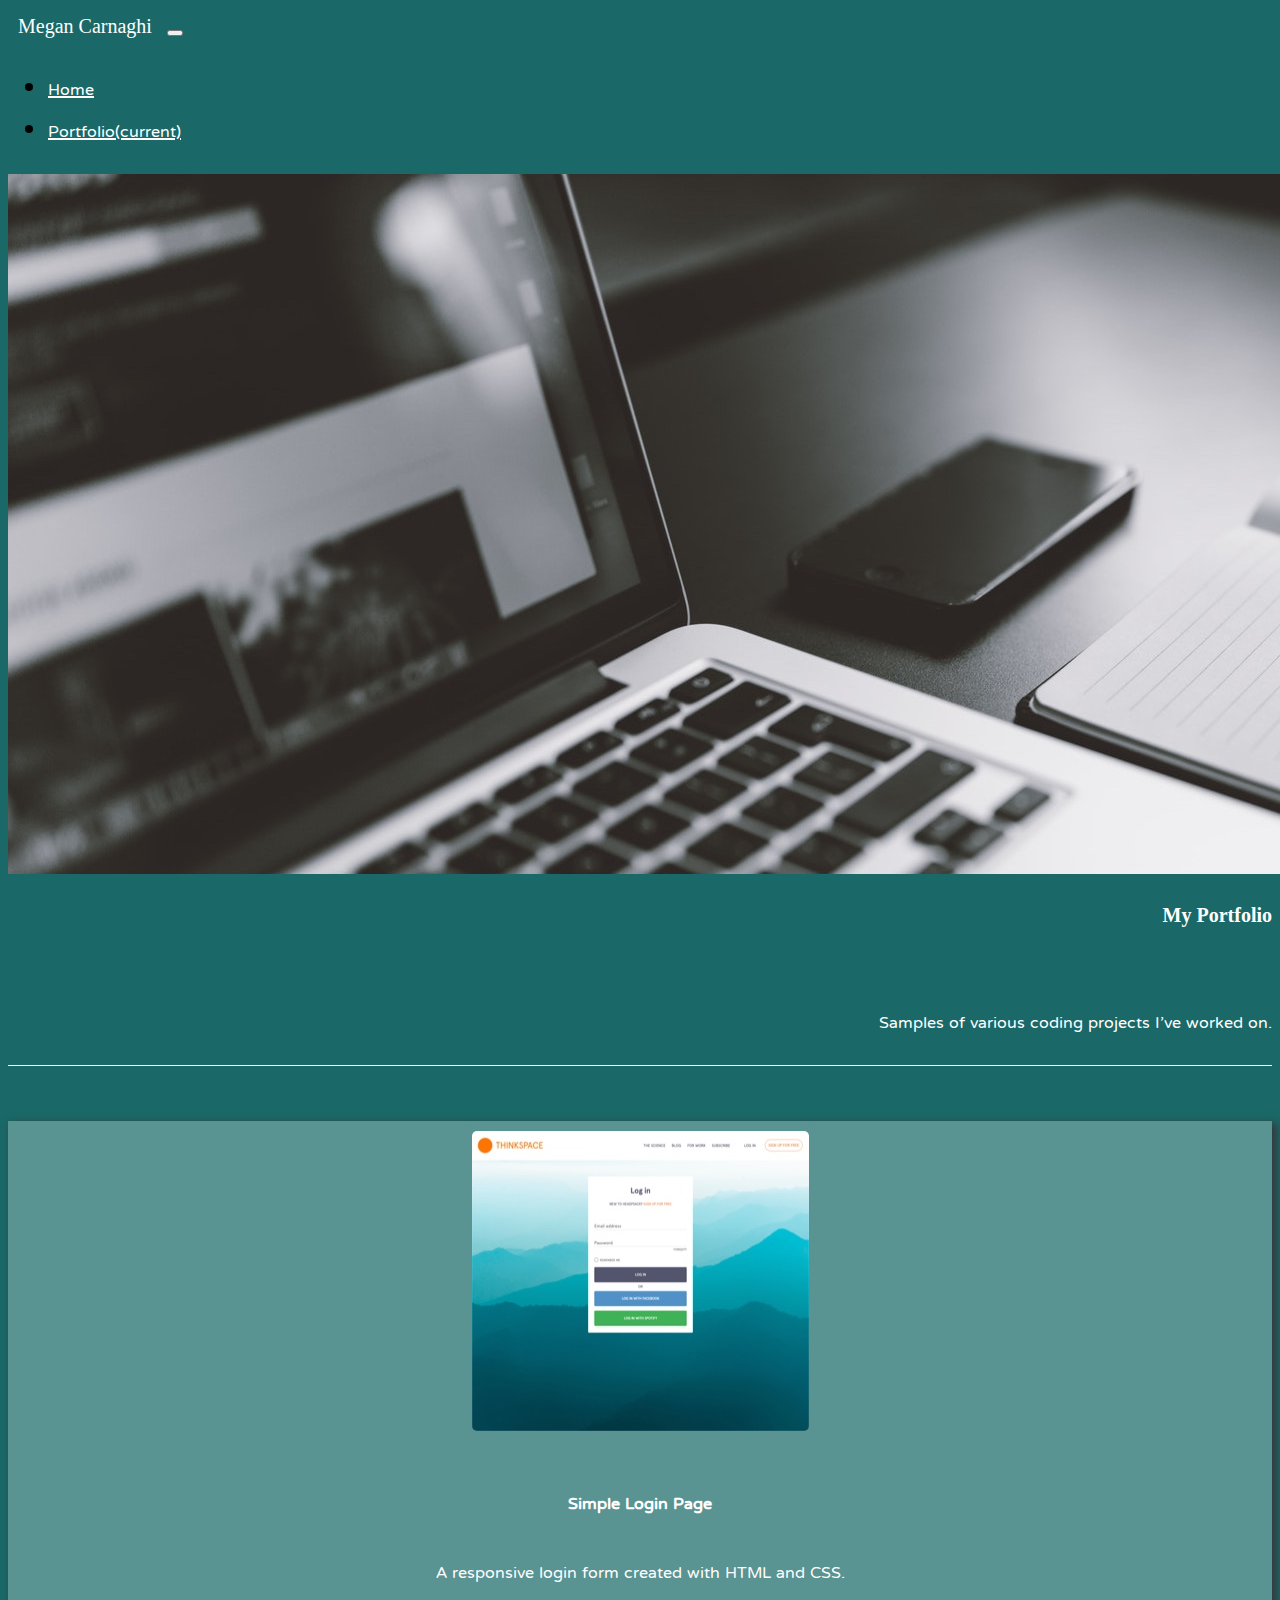
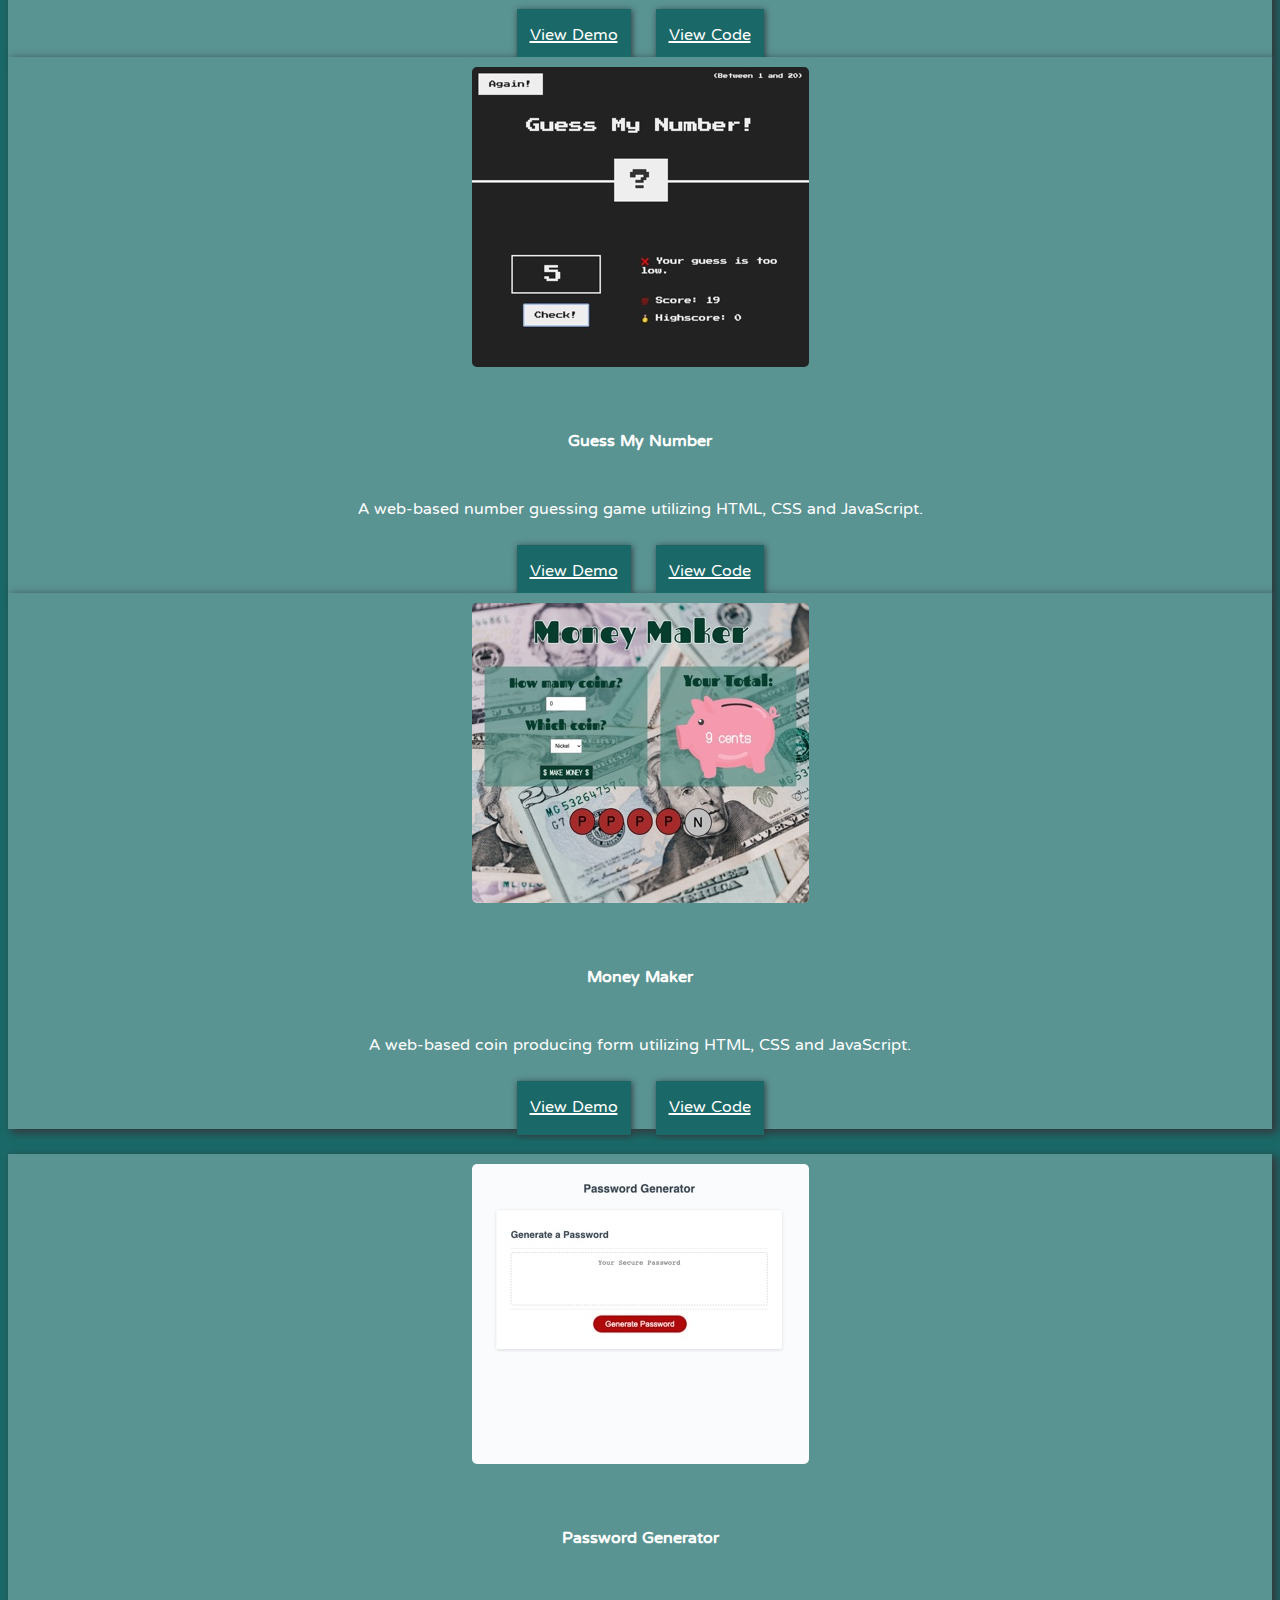
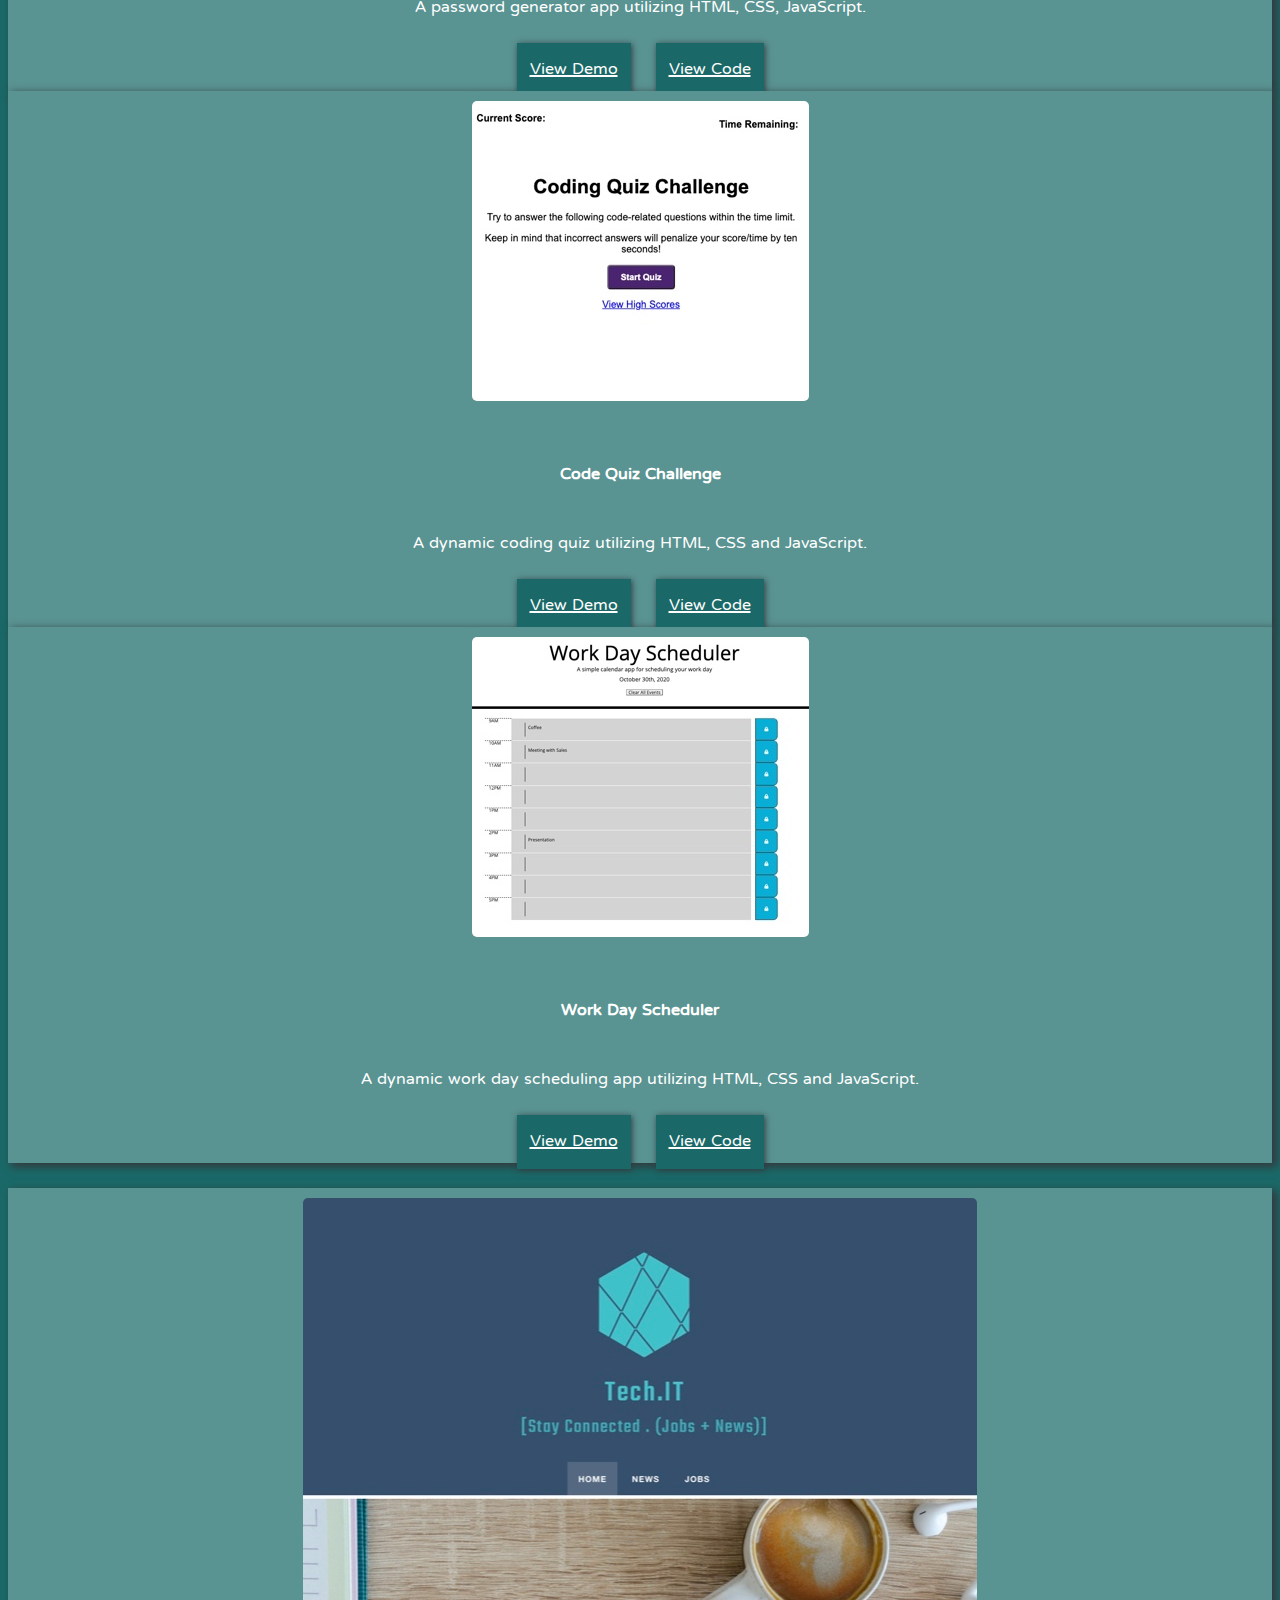
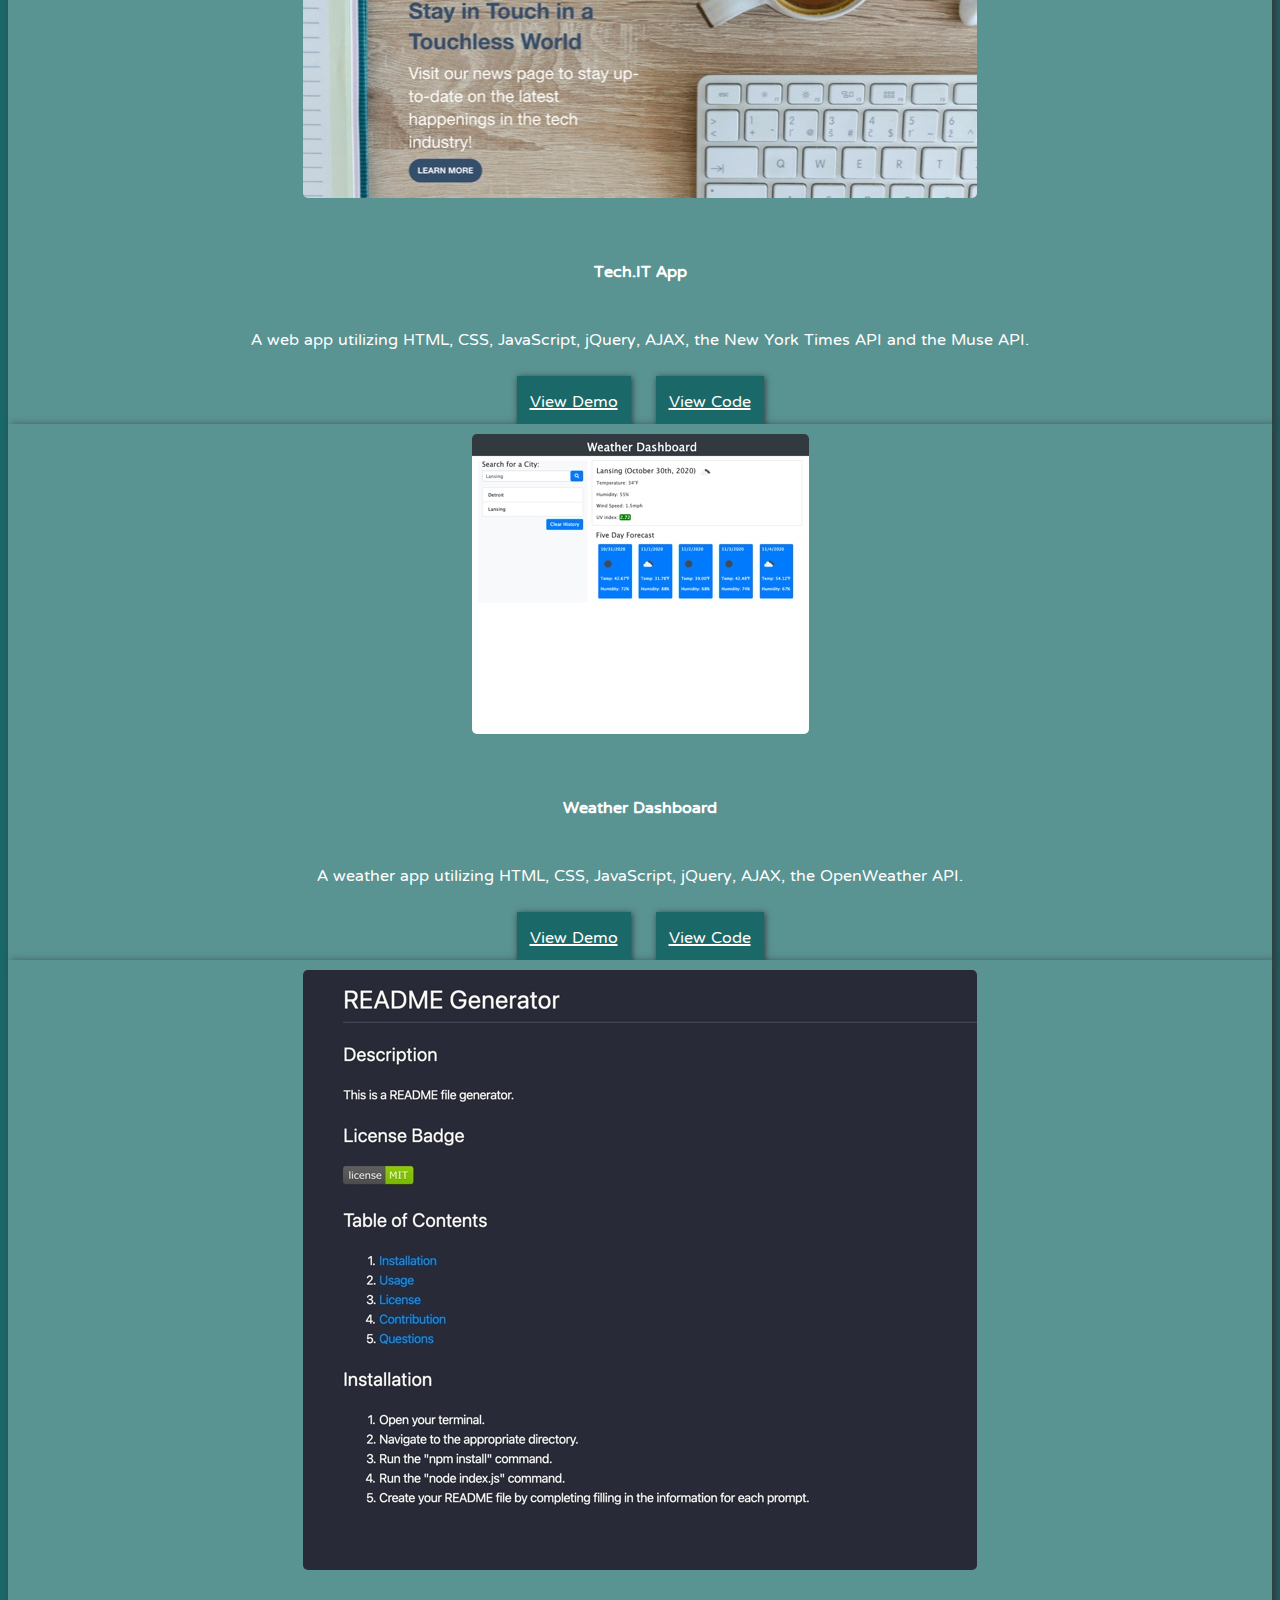
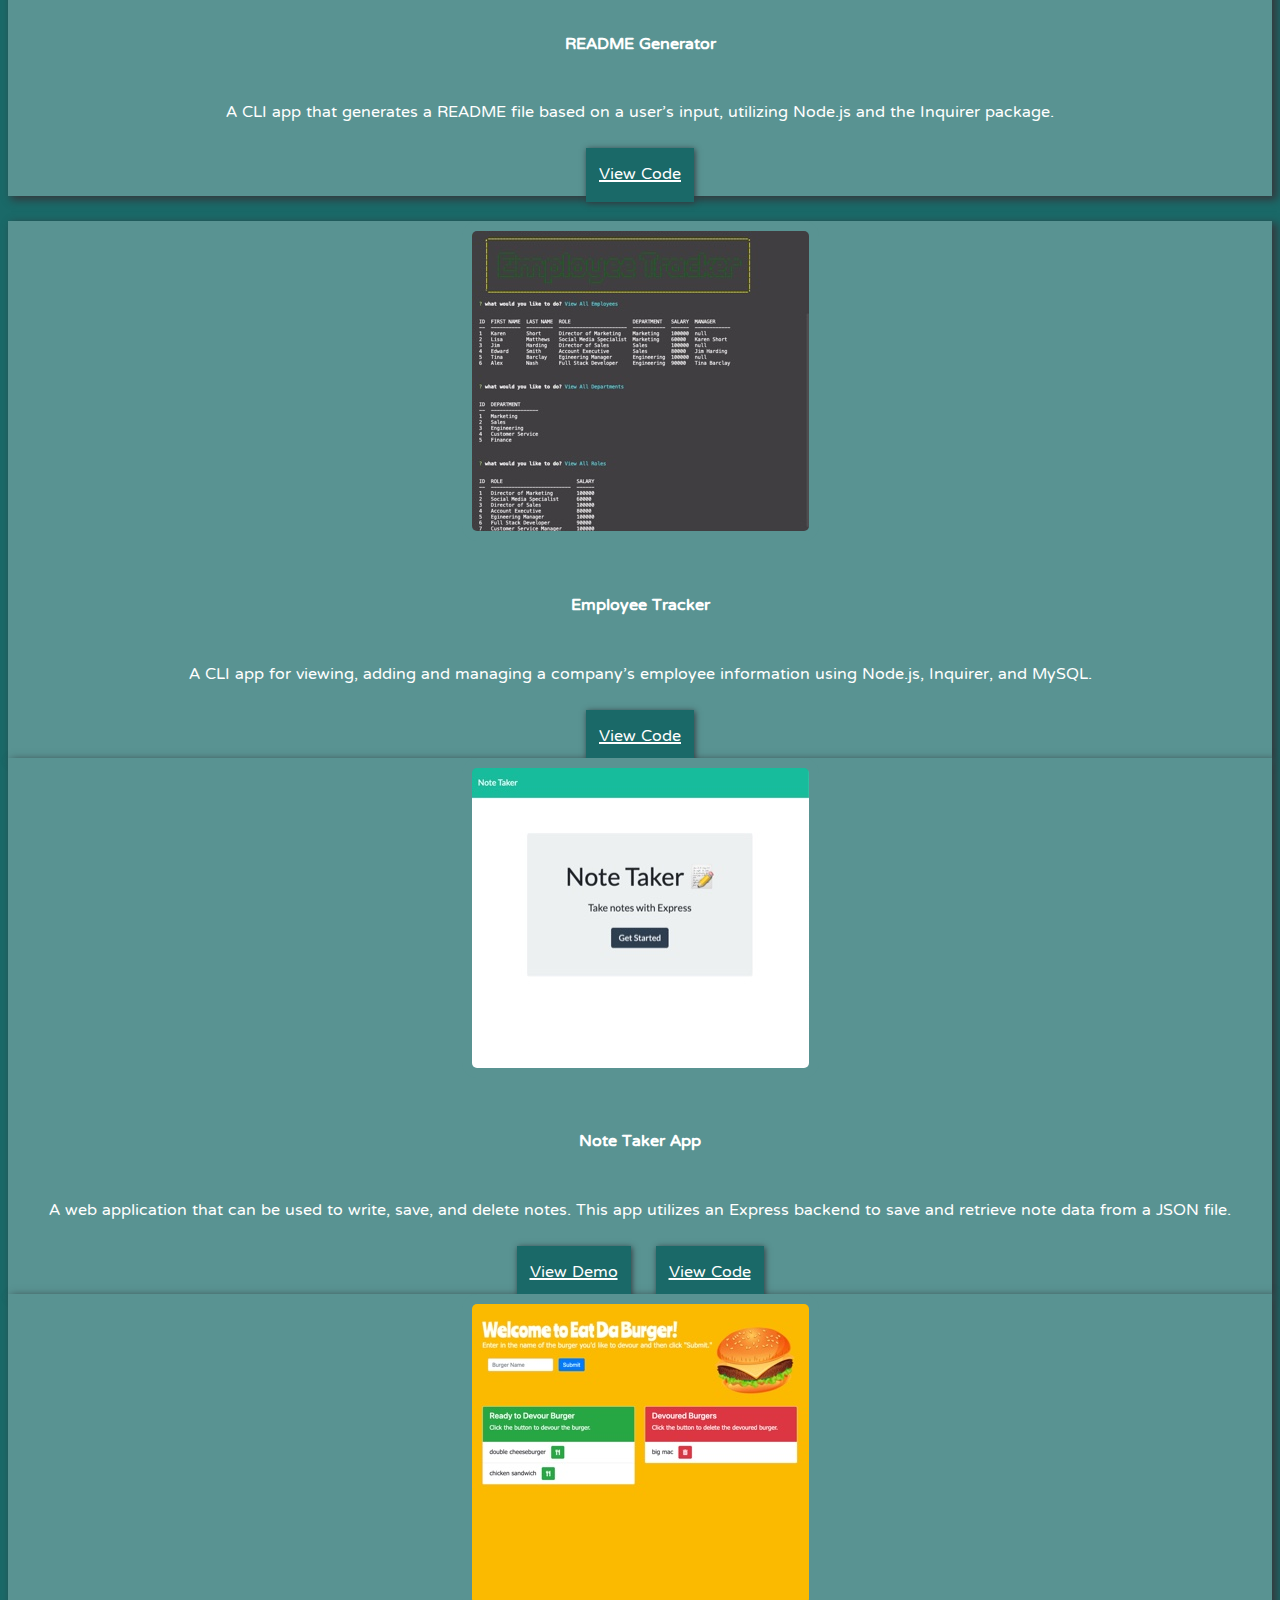
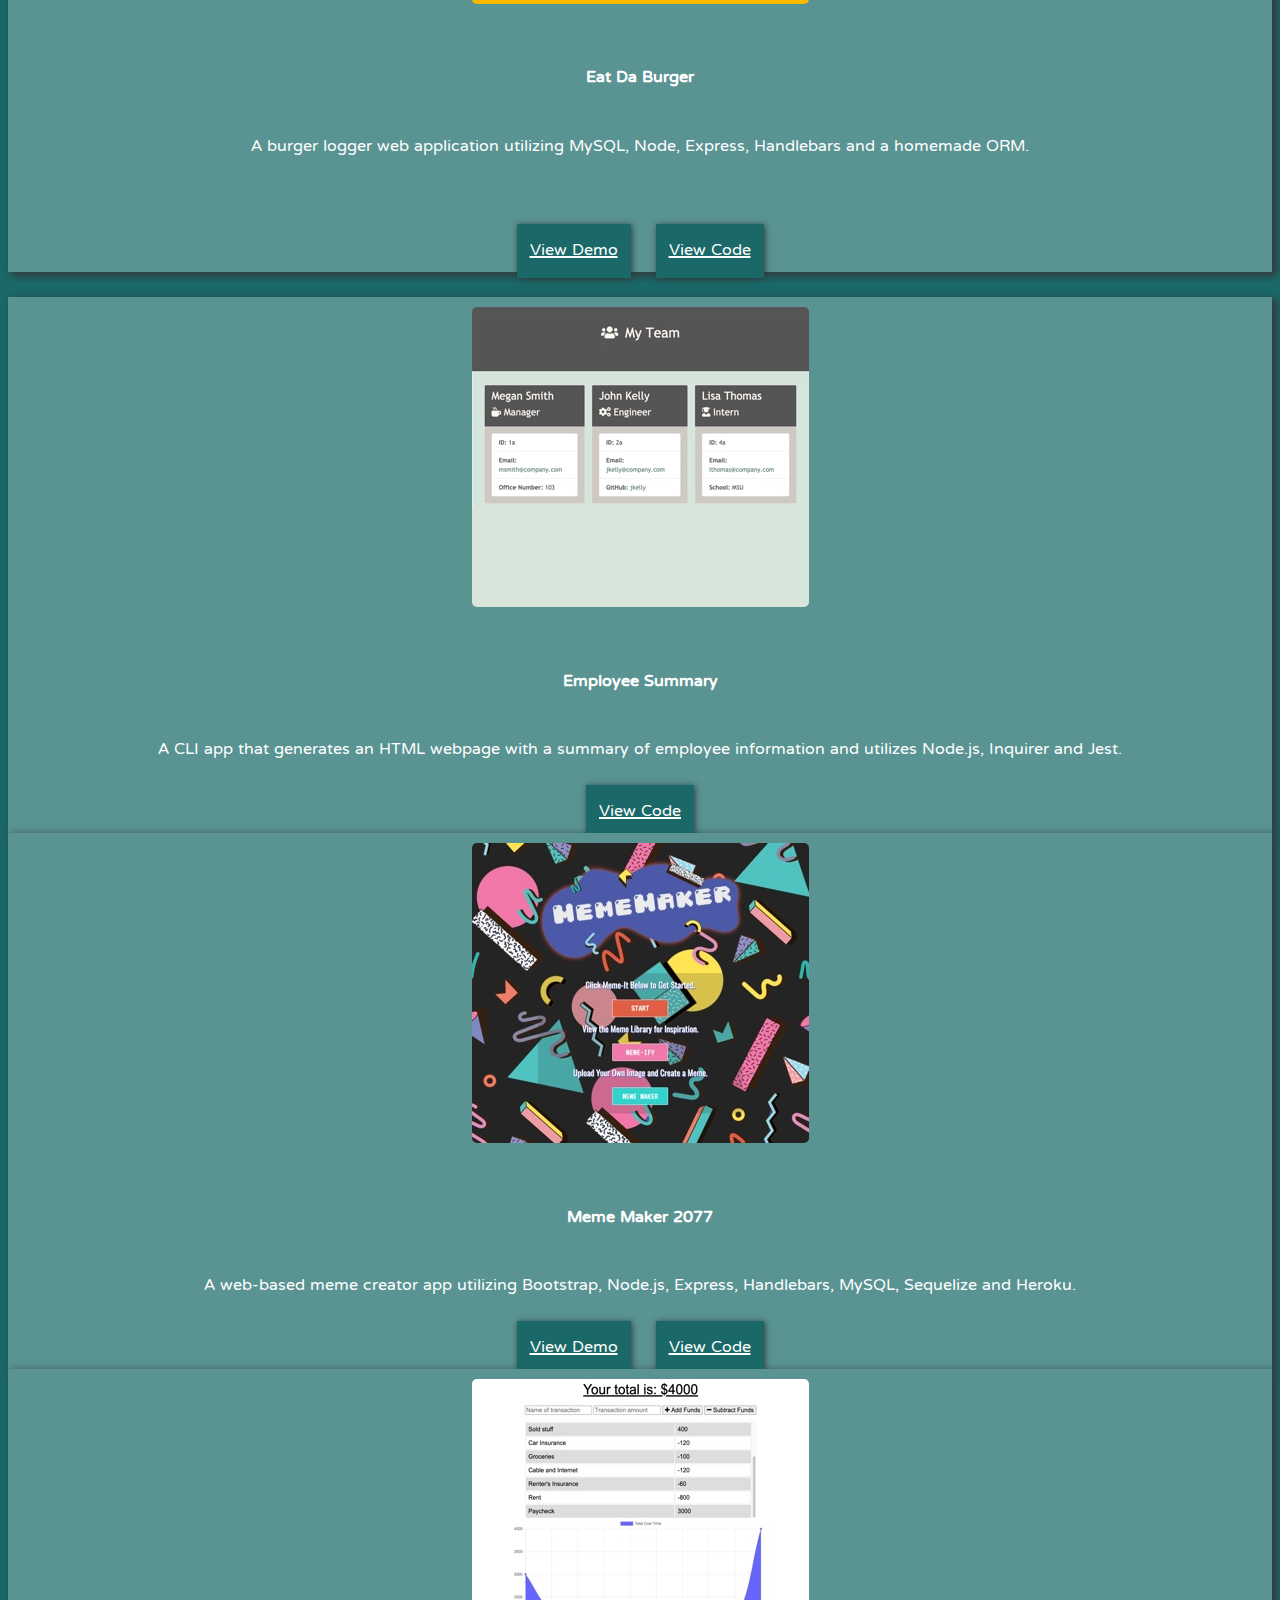
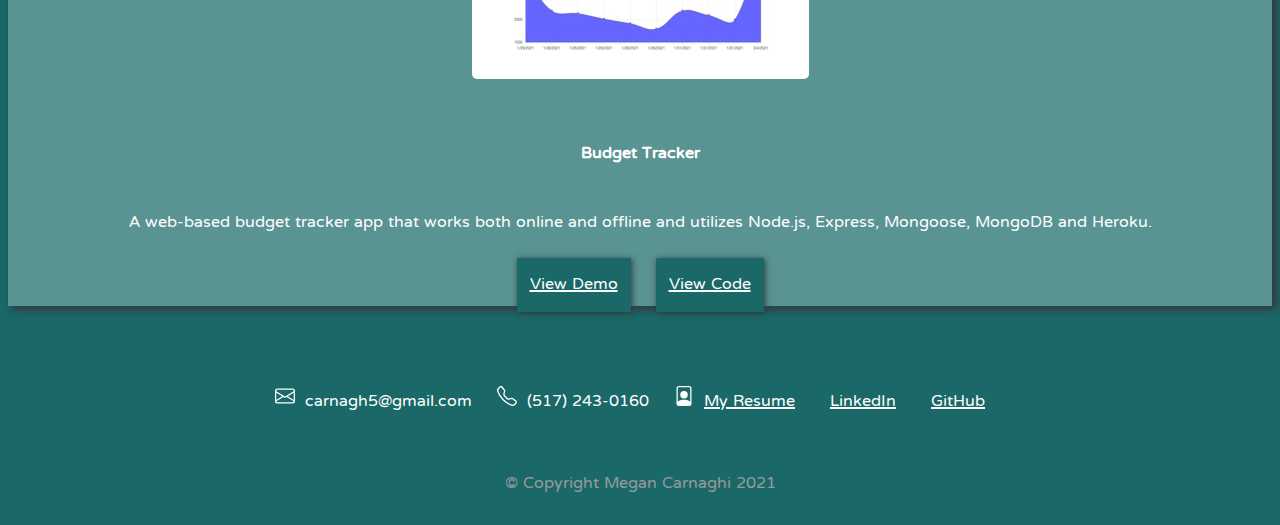
==== portfolio.html @ 771976eb "updated portfolio samples" ====
<!DOCTYPE html>
<html>
  <head>
    <meta charset="utf-8" />
    <meta name="viewport" content="width=device-width, initial-scale=1" />
    <title>Megan's Portfolio</title>
    <!-- BootStrap Stylesheet -->
    <link
      rel="stylesheet"
      href="https://cdn.jsdelivr.net/npm/bootstrap@4.5.3/dist/css/bootstrap.min.css"
      integrity="sha384-TX8t27EcRE3e/ihU7zmQxVncDAy5uIKz4rEkgIXeMed4M0jlfIDPvg6uqKI2xXr2"
      crossorigin="anonymous"
    />
    <!-- My Stylesheet -->
    <link rel="stylesheet" href="assets/css/portfolio.css" type="text/css" />
    <!-- Font Awesome Stylesheet-->
    <link
      rel="stylesheet"
      href="https://use.fontawesome.com/releases/v5.8.1/css/all.css"
      integrity="sha384-50oBUHEmvpQ+1lW4y57PTFmhCaXp0ML5d60M1M7uH2+nqUivzIebhndOJK28anvf"
      crossorigin="anonymous"
    />
    <!-- Google Fonts Stylesheet -->
    <link
      href="https://fonts.googleapis.com/css2?family=Homemade+Apple&family=NTR&display=swap"
      rel="stylesheet"
    />
  </head>
  <body>
    <!-- Nav Bar -->
    <nav
      class="navbar navbar-expand-lg navbar-dark bg-dark sticky-top border-bottom border-light"
    >
      <a class="navbar-brand" id="megan">Megan Carnaghi</a>
      <button
        class="navbar-toggler"
        type="button"
        data-toggle="collapse"
        data-target="#navbarNav"
        aria-controls="navbarNav"
        aria-expanded="false"
        aria-label="Toggle navigation"
      >
        <span class="navbar-toggler-icon"></span>
      </button>
      <div class="collapse navbar-collapse justify-content-end" id="navbarNav">
        <ul class="navbar-nav">
          <li class="nav-item">
            <a class="nav-link" href="index.html">Home</a>
          </li>
          <li class="nav-item active">
            <a class="nav-link" href="portfolio.html"
              >Portfolio<span class="sr-only">(current)</span></a
            >
          </li>
        </ul>
      </div>
    </nav>

    <!-- Hero -->
    <div id="hero" class="card bg-dark text-white hero">
      <img
        src="assets/images/revised2-pexels-negative-space-34088 (1).jpg"
        class="card-img"
        alt="..."
      />
      <div class="card-img-overlay">
        <h1 class="card-title">My Portfolio</h1>
        <br />
        <p class="card-text">
          Samples of various coding projects I've worked on.
        </p>
      </div>
    </div>

    <!-- My Portfolio -->
    <div class="container my-portfolio">
      <!-- Row 1 -->
            <div class="row">
        <div class="col-sm-4">
          <div class="card project">
            <img
              src="assets/images/website-recreate.jpg"
              class="img-fluid"
              alt="Thinkspace Homepage"
            />
            <div class="card-body">
              <h4 class="card-title">Simple Login Page</h4>
              <p class="card-text">
                A responsive login form created with HTML and CSS.
              </p>
              <a
                href="https://megancarnaghi.github.io/Password-Generator/"
                target="_blank"
                class="btn"
                >View Demo</a
              >
              <a
                href="https://github.com/MeganCarnaghi/Password-Generator"
                target="_blank"
                class="btn"
                >View Code</a
              >
            </div>
          </div>
        </div>
        <div class="col-sm-4">
          <div class="card project">
            <img
              src="assets/images/guess-my-number.jpg"
              class="img-fluid"
              alt="Guess My Number Game"
            />
            <div class="card-body">
              <h4 class="card-title">Guess My Number</h4>
              <p class="card-text">
                A web-based number guessing game utilizing HTML, CSS and JavaScript.
              </p>
              <a
                href="https://megancarnaghi.github.io/Guess-My-Number/"
                target="_blank"
                class="btn"
                >View Demo</a
              >
              <a
                href="https://github.com/MeganCarnaghi/Guess-My-Number"
                target="_blank"
                class="btn"
                >View Code</a
              >
            </div>
          </div>
        </div>
        <div class="col-sm-4">
          <div class="card project">
            <img
              src="assets/images/money-maker.jpg"
              class="img-fluid"
              alt="Money Maker App"
            />
            <div class="card-body">
              <h4 class="card-title">Money Maker</h4>
              <p class="card-text">
                A web-based coin producing form utilizing HTML, CSS and JavaScript.
              </p>
              <a
                href="https://megancarnaghi.github.io/Money-Maker/"
                target="_blank"
                class="btn"
                >View Demo</a
              >
              <a
                href="https://github.com/MeganCarnaghi/Money-Maker"
                target="_blank"
                class="btn"
                >View Code</a
              >
            </div>
          </div>
        </div>
      </div>
      <!-- Row2 -->
      <div class="row">
        <div class="col-sm-4">
          <div class="card project">
            <img
              src="assets/images/password-generator.jpg"
              class="img-fluid"
              alt="Password Generator App"
            />
            <div class="card-body">
              <h4 class="card-title">Password Generator</h4>
              <p class="card-text">
                A password generator app utilizing HTML, CSS, JavaScript.
              </p>
              <a
                href="https://megancarnaghi.github.io/Password-Generator/"
                target="_blank"
                class="btn"
                >View Demo</a
              >
              <a
                href="https://github.com/MeganCarnaghi/Password-Generator"
                target="_blank"
                class="btn"
                >View Code</a
              >
            </div>
          </div>
        </div>
        <div class="col-sm-4">
          <div class="card project">
            <img
              src="assets/images/Code-Quiz.jpg"
              class="img-fluid"
              alt="Code Quiz App"
            />
            <div class="card-body">
              <h4 class="card-title">Code Quiz Challenge</h4>
              <p class="card-text">
                A dynamic coding quiz utilizing HTML, CSS and JavaScript.
              </p>
              <a
                href="https://megancarnaghi.github.io/Web-APIs-Code-Quiz/"
                target="_blank"
                class="btn"
                >View Demo</a
              >
              <a
                href="https://github.com/MeganCarnaghi/Web-APIs-Code-Quiz"
                target="_blank"
                class="btn"
                >View Code</a
              >
            </div>
          </div>
        </div>
        <div class="col-sm-4">
          <div class="card project">
            <img
              src="assets/images/Work-Day-Scheduler.jpg"
              class="img-fluid"
              alt="Work Day Scheduler App"
            />
            <div class="card-body">
              <h4 class="card-title">Work Day Scheduler</h4>
              <p class="card-text">
                A dynamic work day scheduling app
                utilizing HTML, CSS and JavaScript.
              </p>
              <a
                href="https://megancarnaghi.github.io/Day-Planner/"
                target="_blank"
                class="btn"
                >View Demo</a
              >
              <a
                href="https://github.com/MeganCarnaghi/Day-Planner"
                target="_blank"
                class="btn"
                >View Code</a
              >
            </div>
          </div>
        </div>
      </div>

      <!-- Row 3 -->
      <div class="row">
         <div class="col-sm-4">
          <div class="card project">
            <img
              src="assets/images/Tech.ITScreenshot.jpg"
              class="img-fluid"
              alt="Tech.IT Web App"
            />
            <div class="card-body">
              <h4 class="card-title">Tech.IT App</h4>
              <p class="card-text">
                A web app utilizing HTML, CSS, JavaScript, jQuery, AJAX, the New
                York Times API and the Muse API.
              </p>
              <a
                href="https://studygroup2021.github.io/tech.it/"
                target="_blank"
                class="btn"
                >View Demo</a
              >
              <a
                href="https://github.com/StudyGroup2021/tech.it"
                target="_blank"
                class="btn"
                >View Code</a
              >
            </div>
          </div>
        </div>
        <div class="col-sm-4">
          <div class="card project">
            <img
              src="assets/images/weather-dashboard.jpg"
              class="img-fluid"
              alt="Weather Dashboard App"
            />
            <div class="card-body">
              <h4 class="card-title">Weather Dashboard</h4>
              <p class="card-text">
                A weather app utilizing HTML, CSS, JavaScript, jQuery, AJAX, the
                OpenWeather API.
              </p>
              <a
                href="https://megancarnaghi.github.io/Weather-Dashboard/"
                target="_blank"
                class="btn"
                >View Demo</a
              >
              <a
                href="https://github.com/MeganCarnaghi/Weather-Dashboard"
                target="_blank"
                class="btn"
                >View Code</a
              >
            </div>
          </div>
        </div>
        <div class="col-sm-4">
          <div class="card project">
            <img
              src="assets/images/README-Generator.jpg"
              class="img-fluid"
              alt="README Generator"
            />
            <div class="card-body">
              <h4 class="card-title">README Generator</h4>
              <p class="card-text">
                A CLI app that generates a README file based on a
                user's input, utilizing Node.js and the Inquirer package.
              </p>
              <a
                href="https://github.com/MeganCarnaghi/Good-README-Generator.git"
                target="_blank"
                class="btn"
                >View Code</a
              >
            </div>
          </div>
        </div>
      </div>

      <!-- Row 4 -->
      <div class="row">
        <div class="col-sm-4">
          <div class="card project">
            <img
              src="assets/images/employee-tracker.jpg"
              class="img-fluid"
              alt="Employee Tracker"
            />
            <div class="card-body">
              <h4 class="card-title">Employee Tracker</h4>
              <p class="card-text">
                A CLI app for viewing, adding and managing a company's employee
                information using Node.js, Inquirer, and MySQL.
              </p>
              <a
                href="https://github.com/MeganCarnaghi/MySQL-Employee-Tracker.git"
                target="_blank"
                class="btn"
                >View Code</a
              >
            </div>
          </div>
        </div>
        <div class="col-sm-4">
          <div class="card project">
            <img
              src="assets/images/Note Taker.jpg"
              class="img-fluid"
              alt="Note Taker App"
            />
            <div class="card-body">
              <h4 class="card-title">Note Taker App</h4>
              <p class="card-text">
                A web application that can be used to write, save, and delete
                notes. This app utilizes an Express backend to save and retrieve
                note data from a JSON file.
              </p>
              <a
                href="https://infinite-ridge-90737.herokuapp.com/"
                target="_blank"
                class="btn"
                >View Demo</a
              >
              <a
                href="https://github.com/MeganCarnaghi/Note-Taker.git"
                target="_blank"
                class="btn"
                >View Code</a
              >
            </div>
          </div>
        </div>
        <div class="col-sm-4">
          <div class="card project">
            <img
              src="assets/images/eat da burger app.jpg"
              class="img-fluid"
              alt="Eat Da Burger App"
            />
            <div class="card-body">
              <h4 class="card-title">Eat Da Burger</h4>
              <p class="card-text">
                A burger logger web application utilizing MySQL, Node, Express,
                Handlebars and a homemade ORM.
              </p>
              <br />
              <a
                href="https://still-hollows-01342.herokuapp.com/"
                target="_blank"
                class="btn"
                >View Demo</a
              >
              <a
                href="https://github.com/MeganCarnaghi/Eat-Da-Burger"
                target="_blank"
                class="btn"
                >View Code</a
              >
            </div>
          </div>
        </div>
      </div>

      <!-- Row 5 -->
      <div class="row">
        <div class="col-sm-4">
          <div class="card project">
            <img
              src="assets/images/employee-template.jpg"
              class="img-fluid"
              alt="Employee Summary Template"
            />
            <div class="card-body">
              <h4 class="card-title">Employee Summary</h4>
              <p class="card-text">
                A CLI app that generates an HTML webpage with a summary of
                employee information and utilizes Node.js, Inquirer and Jest.
              </p>
              <a
                href="https://github.com/MeganCarnaghi/Template-Engine-Employee-Summary.git"
                target="_blank"
                class="btn"
                >View Code</a
              >
            </div>
          </div>
        </div>
        <div class="col-sm-4">
          <div class="card project">
            <img
              src="assets/images/meme-maker.jpg"
              class="img-fluid"
              alt="Meme Maker Homepage"
            />
            <div class="card-body">
              <h4 class="card-title">Meme Maker 2077</h4>
              <p class="card-text">
                A web-based meme creator app utilizing Bootstrap, Node.js, Express,
                Handlebars, MySQL, Sequelize and Heroku.
              </p>
              <a
                href="https://meme-maker-2077.herokuapp.com/"
                target="_blank"
                class="btn"
                >View Demo</a
              >
              <a
                href="https://github.com/MeganCarnaghi/Meme-Maker-2077.git"
                target="_blank"
                class="btn"
                >View Code</a
              >
            </div>
          </div>
        </div>
        <div class="col-sm-4">
          <div class="card project">
            <img
              src="assets/images/budget-tracker.jpg"
              class="img-fluid"
              alt="Budget Tracker"
            />
            <div class="card-body">
              <h4 class="card-title">Budget Tracker</h4>
              <p class="card-text">
                A web-based budget tracker app that works both online and offline and utilizes Node.js, Express, Mongoose, MongoDB and Heroku.
              </p>
                            <a
                href="https://thawing-ocean-12724.herokuapp.com/"
                target="_blank"
                class="btn"
                >View Demo</a
              >
              <a
                href="https://github.com/MeganCarnaghi/Budget-Tracker.git"
                target="_blank"
                class="btn"
                >View Code</a
              >
            </div>
          </div>
        </div>
      </div>

      <!-- End of portfolio Examples -->
    </div>

<!-- Footer -->
    <footer class="footer m-0 p-1 bg-dark border-top border-light">
            <div class="footer__contactInfo">
          <!-- Email Address -->   
          <span class="footer__infoSpan"><svg width="1em" height="1em" viewBox="0 0 16 16" class="bi bi-envelope icon" fill="currentColor" xmlns="http://www.w3.org/2000/svg">
            <path fill-rule="evenodd" d="M0 4a2 2 0 0 1 2-2h12a2 2 0 0 1 2 2v8a2 2 0 0 1-2 2H2a2 2 0 0 1-2-2V4zm2-1a1 1 0 0 0-1 1v.217l7 4.2 7-4.2V4a1 1 0 0 0-1-1H2zm13 2.383l-4.758 2.855L15 11.114v-5.73zm-.034 6.878L9.271 8.82 8 9.583 6.728 8.82l-5.694 3.44A1 1 0 0 0 2 13h12a1 1 0 0 0 .966-.739zM1 11.114l4.758-2.876L1 5.383v5.73z"/>
          </svg>&nbsp;&nbsp;<span>carnagh5@gmail.com</span></span>
          <!-- Phone Number -->   
          <span class="footer__infoSpan"><svg width="1em" height="1em" viewBox="0 0 16 16" class="bi bi-telephone icon" fill="currentColor" xmlns="http://www.w3.org/2000/svg">
            <path fill-rule="evenodd" d="M3.654 1.328a.678.678 0 0 0-1.015-.063L1.605 2.3c-.483.484-.661 1.169-.45 1.77a17.568 17.568 0 0 0 4.168 6.608 17.569 17.569 0 0 0 6.608 4.168c.601.211 1.286.033 1.77-.45l1.034-1.034a.678.678 0 0 0-.063-1.015l-2.307-1.794a.678.678 0 0 0-.58-.122l-2.19.547a1.745 1.745 0 0 1-1.657-.459L5.482 8.062a1.745 1.745 0 0 1-.46-1.657l.548-2.19a.678.678 0 0 0-.122-.58L3.654 1.328zM1.884.511a1.745 1.745 0 0 1 2.612.163L6.29 2.98c.329.423.445.974.315 1.494l-.547 2.19a.678.678 0 0 0 .178.643l2.457 2.457a.678.678 0 0 0 .644.178l2.189-.547a1.745 1.745 0 0 1 1.494.315l2.306 1.794c.829.645.905 1.87.163 2.611l-1.034 1.034c-.74.74-1.846 1.065-2.877.702a18.634 18.634 0 0 1-7.01-4.42 18.634 18.634 0 0 1-4.42-7.009c-.362-1.03-.037-2.137.703-2.877L1.885.511z"/>
          </svg>&nbsp;&nbsp;<span>(517) 243-0160</span></span>
          <!-- Resume -->   
          <span class="footer__infoSpan"><svg width="1em" height="1em" viewBox="0 0 16 16" class="bi bi-file-person icon" fill="currentColor" xmlns="http://www.w3.org/2000/svg">
            <path fill-rule="evenodd" d="M12 1H4a1 1 0 0 0-1 1v10.755S4 11 8 11s5 1.755 5 1.755V2a1 1 0 0 0-1-1zM4 0a2 2 0 0 0-2 2v12a2 2 0 0 0 2 2h8a2 2 0 0 0 2-2V2a2 2 0 0 0-2-2H4z"/>
            <path fill-rule="evenodd" d="M8 10a3 3 0 1 0 0-6 3 3 0 0 0 0 6z"/>
          </svg>&nbsp;&nbsp;<a href="https://drive.google.com/file/d/1zkbS6pWZuSl24Y9Vjm0kF05rINxXc9vQ/view?usp=sharing" target="_blank">My Resume</a></span>
          <!-- LinkedIn -->   
          <span class="footer__infoSpan"><i class="fab fa-linkedin-in white-text icon"></i>&nbsp;&nbsp;<a href="https://www.linkedin.com/in/megan-carnaghi-578a5a6a/" target="_blank">LinkedIn</a></span> 
          <!-- GitHub-->   
         <span class="footer__infoSpan"><i class="fab fa-github white-text icon"></i>&nbsp;&nbsp;<a href="https://github.com/MeganCarnaghi" target="_blank">GitHub</a></div>
      </div>
      <div class="footer__copyright">
        <p class="footer__copyrightP">© Copyright Megan Carnaghi 2021</p>
      </div>
    </footer>

    <!-- Bootstrap JavaScript scripts-->
    <script
      src="https://code.jquery.com/jquery-3.5.1.slim.min.js"
      integrity="sha384-DfXdz2htPH0lsSSs5nCTpuj/zy4C+OGpamoFVy38MVBnE+IbbVYUew+OrCXaRkfj"
      crossorigin="anonymous"
    ></script>
    <script
      src="https://cdn.jsdelivr.net/npm/bootstrap@4.5.3/dist/js/bootstrap.bundle.min.js"
      integrity="sha384-ho+j7jyWK8fNQe+A12Hb8AhRq26LrZ/JpcUGGOn+Y7RsweNrtN/tE3MoK7ZeZDyx"
      crossorigin="anonymous"
    ></script>
  </body>
</html>
---- assets/css/portfolio.css ----
/* Generic styling for the page */
* {
  font-family: "NTR", sans-serif;
  font-size: 20px;
}

body,
html {
  background-color: #1a6968;
  height: 100%;
}

h1 {
  font-family: "Homemade Apple", cursive;
  color: #ffffff;
}

p,
a,
span {
  color: #ffffff;
}

a:hover {
  color: #ffffff;
  text-decoration: underline;
}

#megan {
  font-family: "Homemade Apple", cursive;
  padding: 10px;
}

/* Styling for the hero */
.card-img-overlay {
  text-align: right;
}

.hero {
  border-bottom: 1px solid #ffffff;
}

/* Styling for the portfolio section */
.my-portfolio {
  padding: 30px 0 55px 0;
  text-align: center;
  color: #ffffff;
}

.project {
  background-color: #599392;
  box-shadow: 4px 3px 8px 1px #343a3f;
}

.img-fluid {
  border-radius: 15px;
  border: 10px solid #599392;
}

.btn {
  color: #ffffff;
  background-color: #1a6968;
  border: 1px solid #1a6968;
  box-shadow: 1px 1px 6px #343a3f;
  padding: 5px 12px;
  margin: 0 10px;
}

.btn:hover {
  background-color: #ffffff;
  color: #1a6968;
  border: 1px solid #1a6968;
}

.row {
  margin-top: 25px;
}

/* Styling for the footer */
.footer {
  display: flex;
  flex-direction: column;
  align-items: center;
}

.footer__contactInfo {
  padding: 20px 0;
}

.footer__infoSpan {
  padding-right: 20px;
}

.footer__copyrightP {
  color: #989b9d;
}

/* Stylng for Mobile */
@media only screen and (max-width: 600px) {
  #hero {
    display: none;
  }

  .col-sm-4 {
    padding-left: 40px;
    padding-right: 40px;
  }

  .project {
    margin-bottom: 40px;
  }

  .footer__contactInfo {
    padding: 20px 40px;
    line-height: 40px;
  }
}
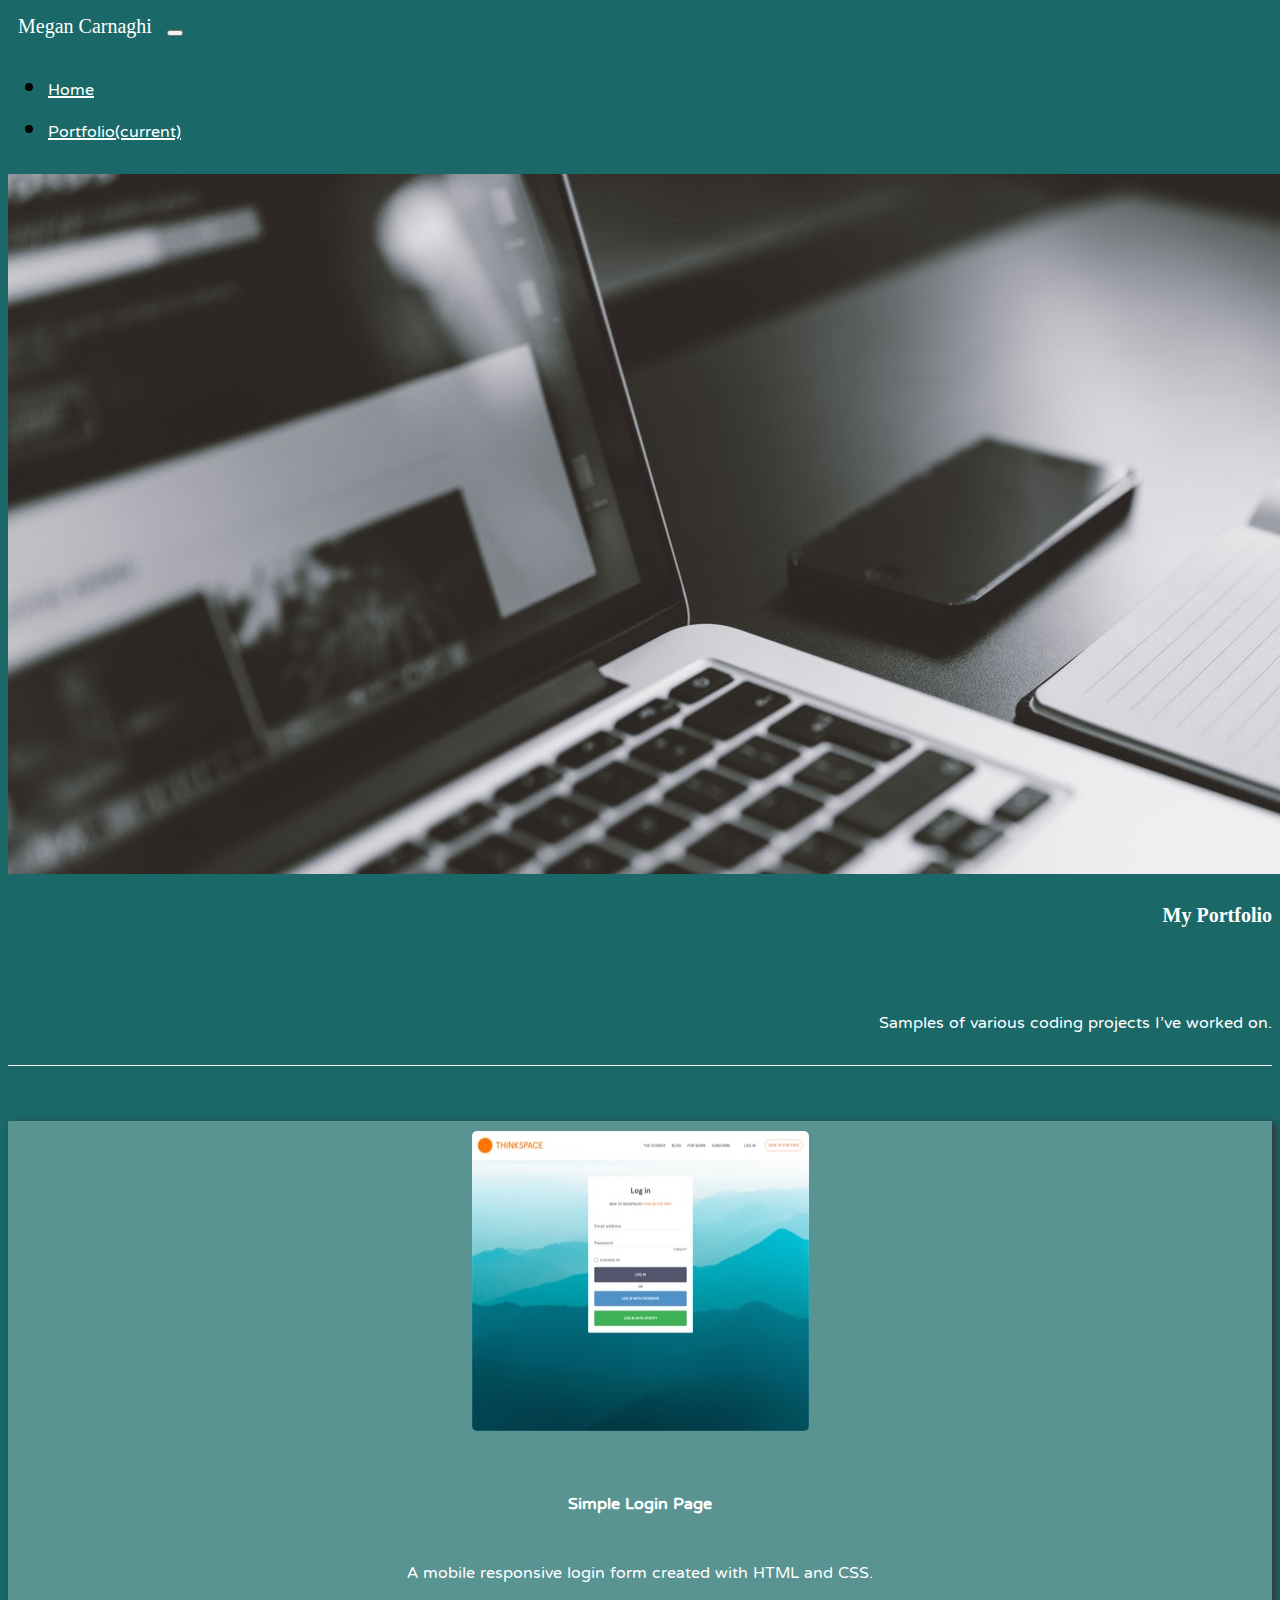
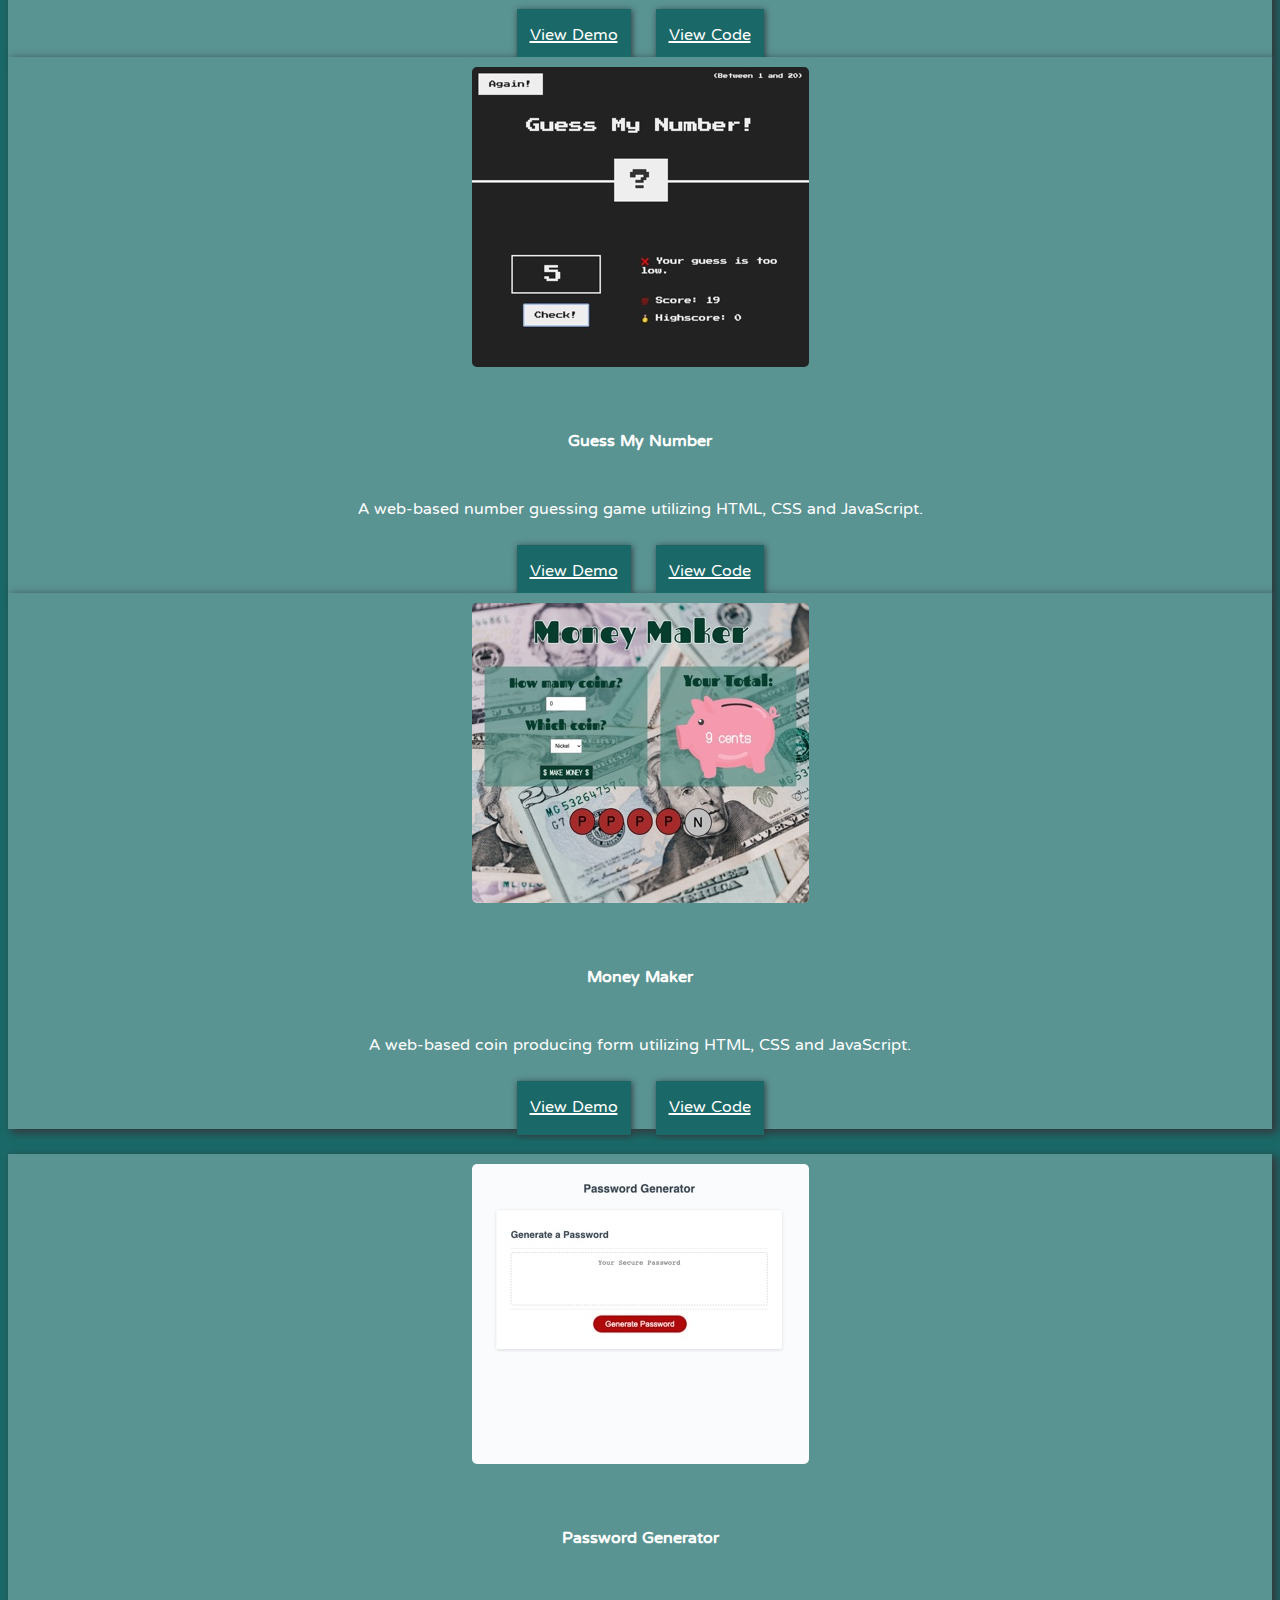
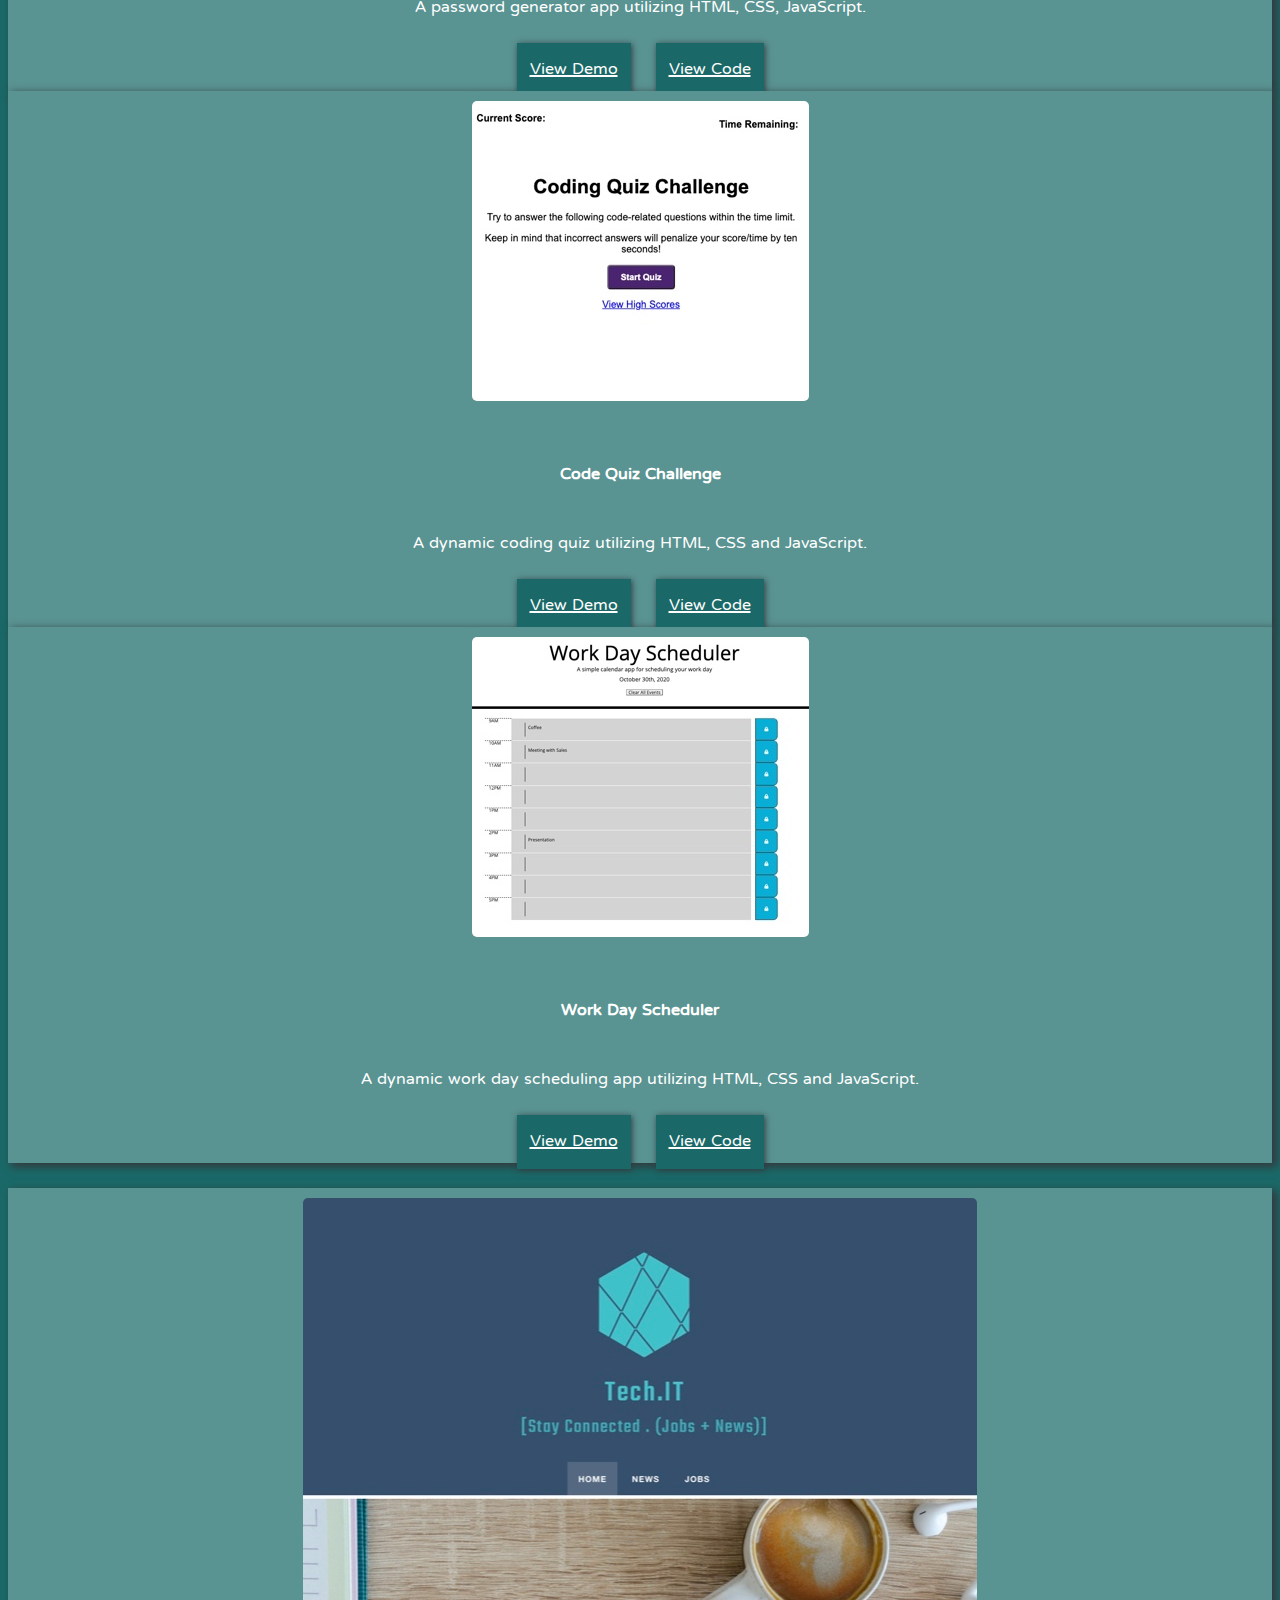
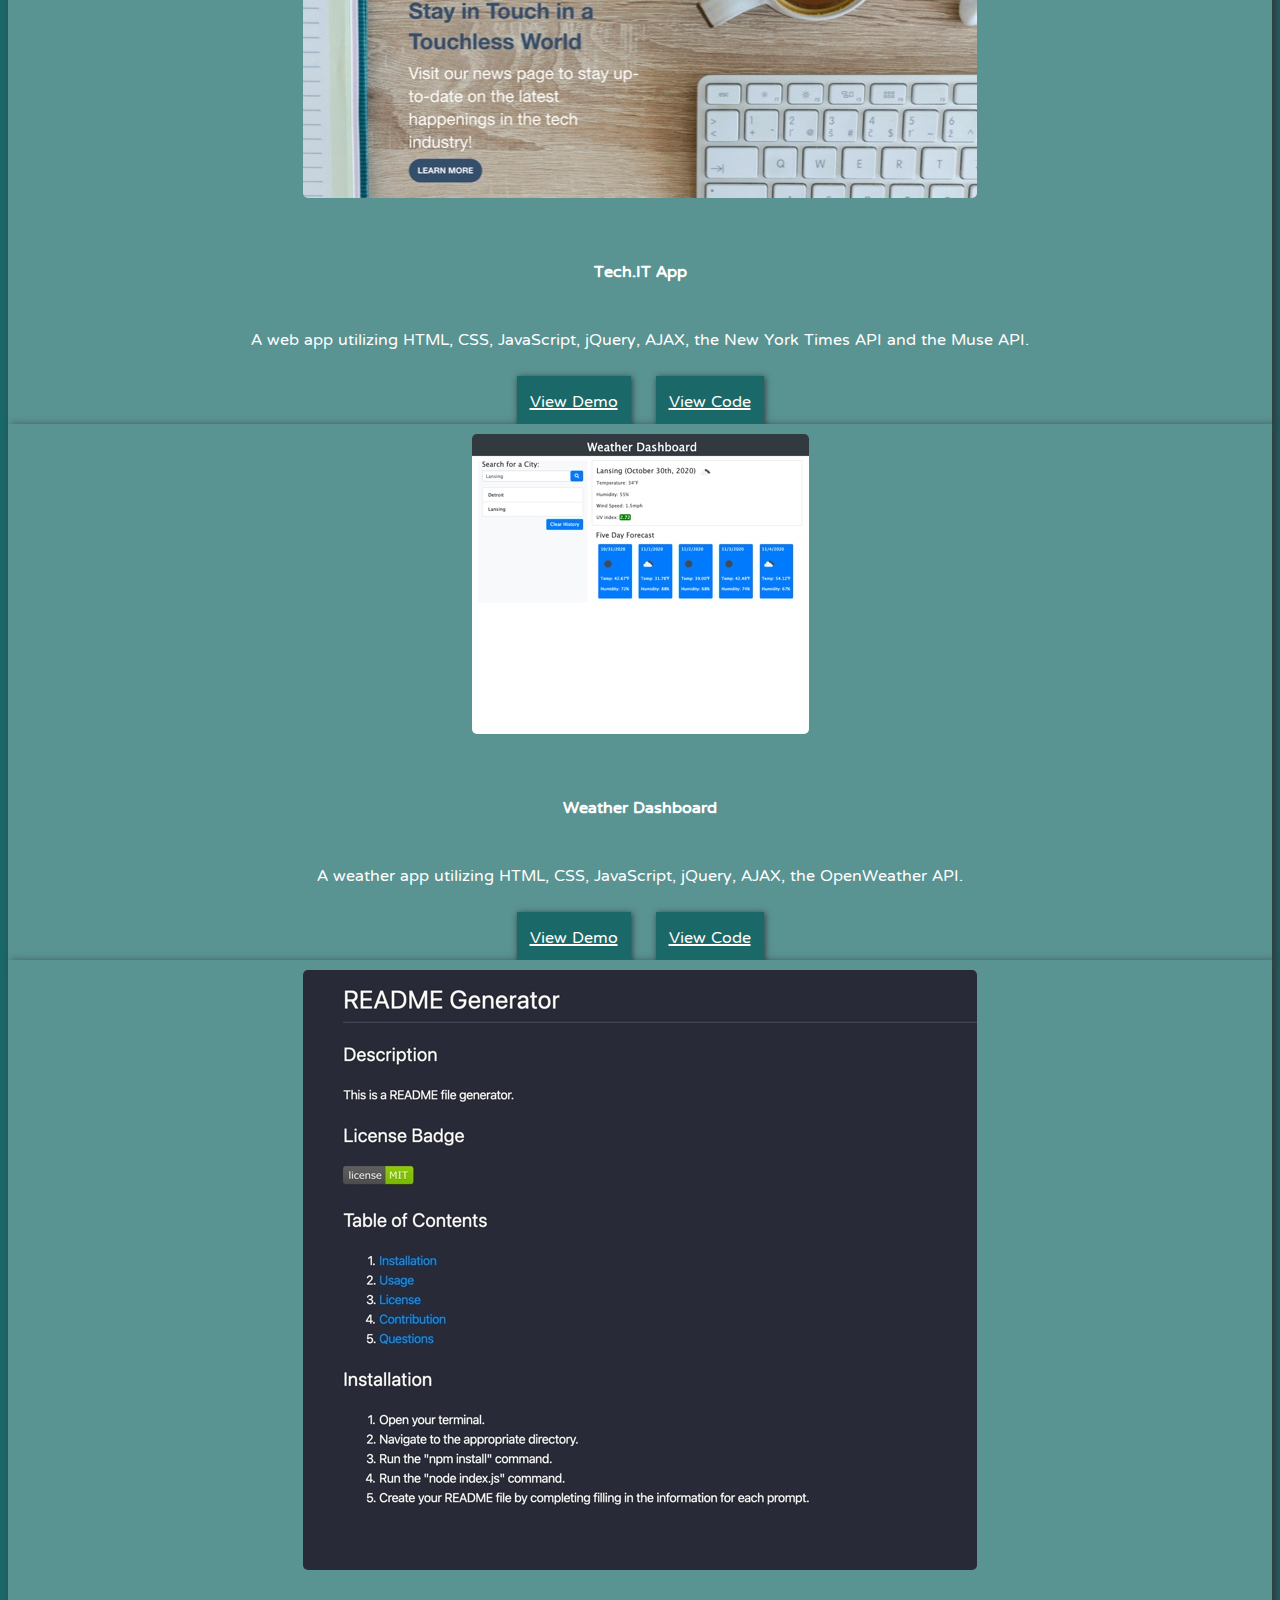
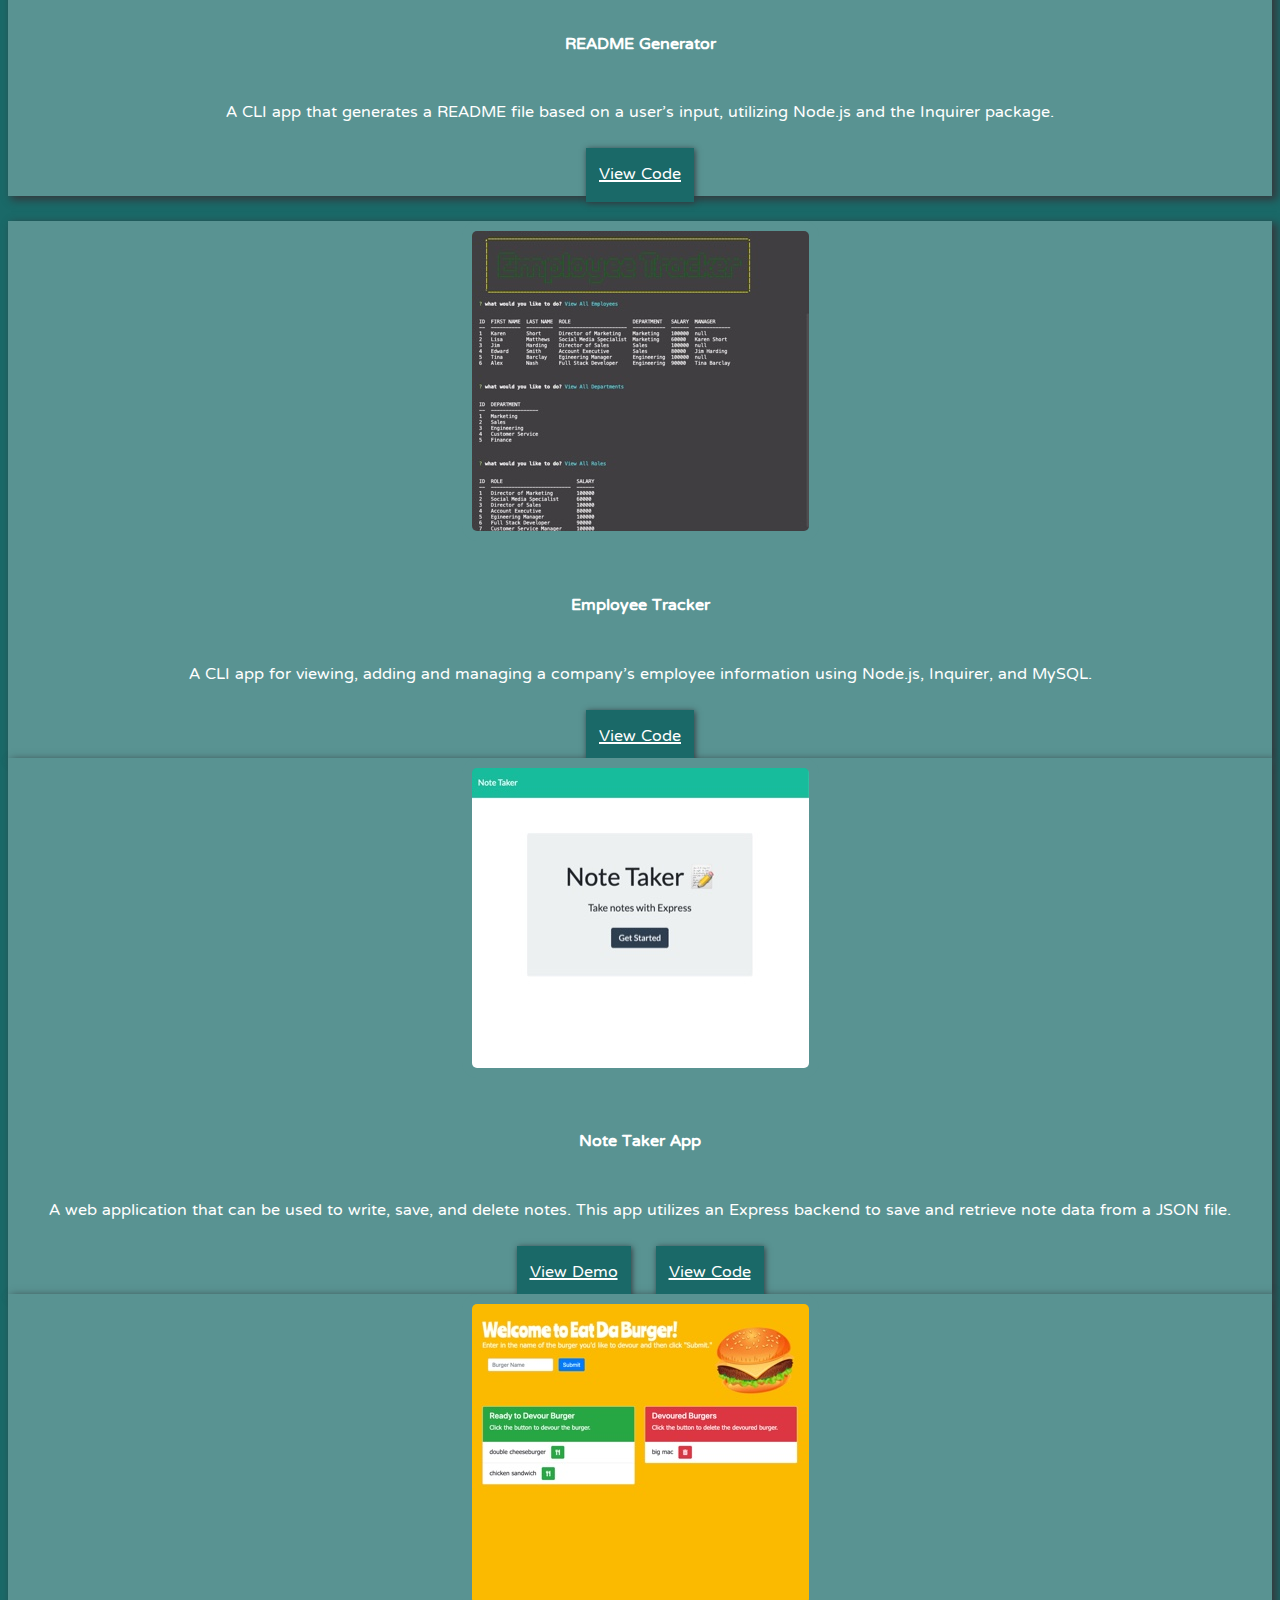
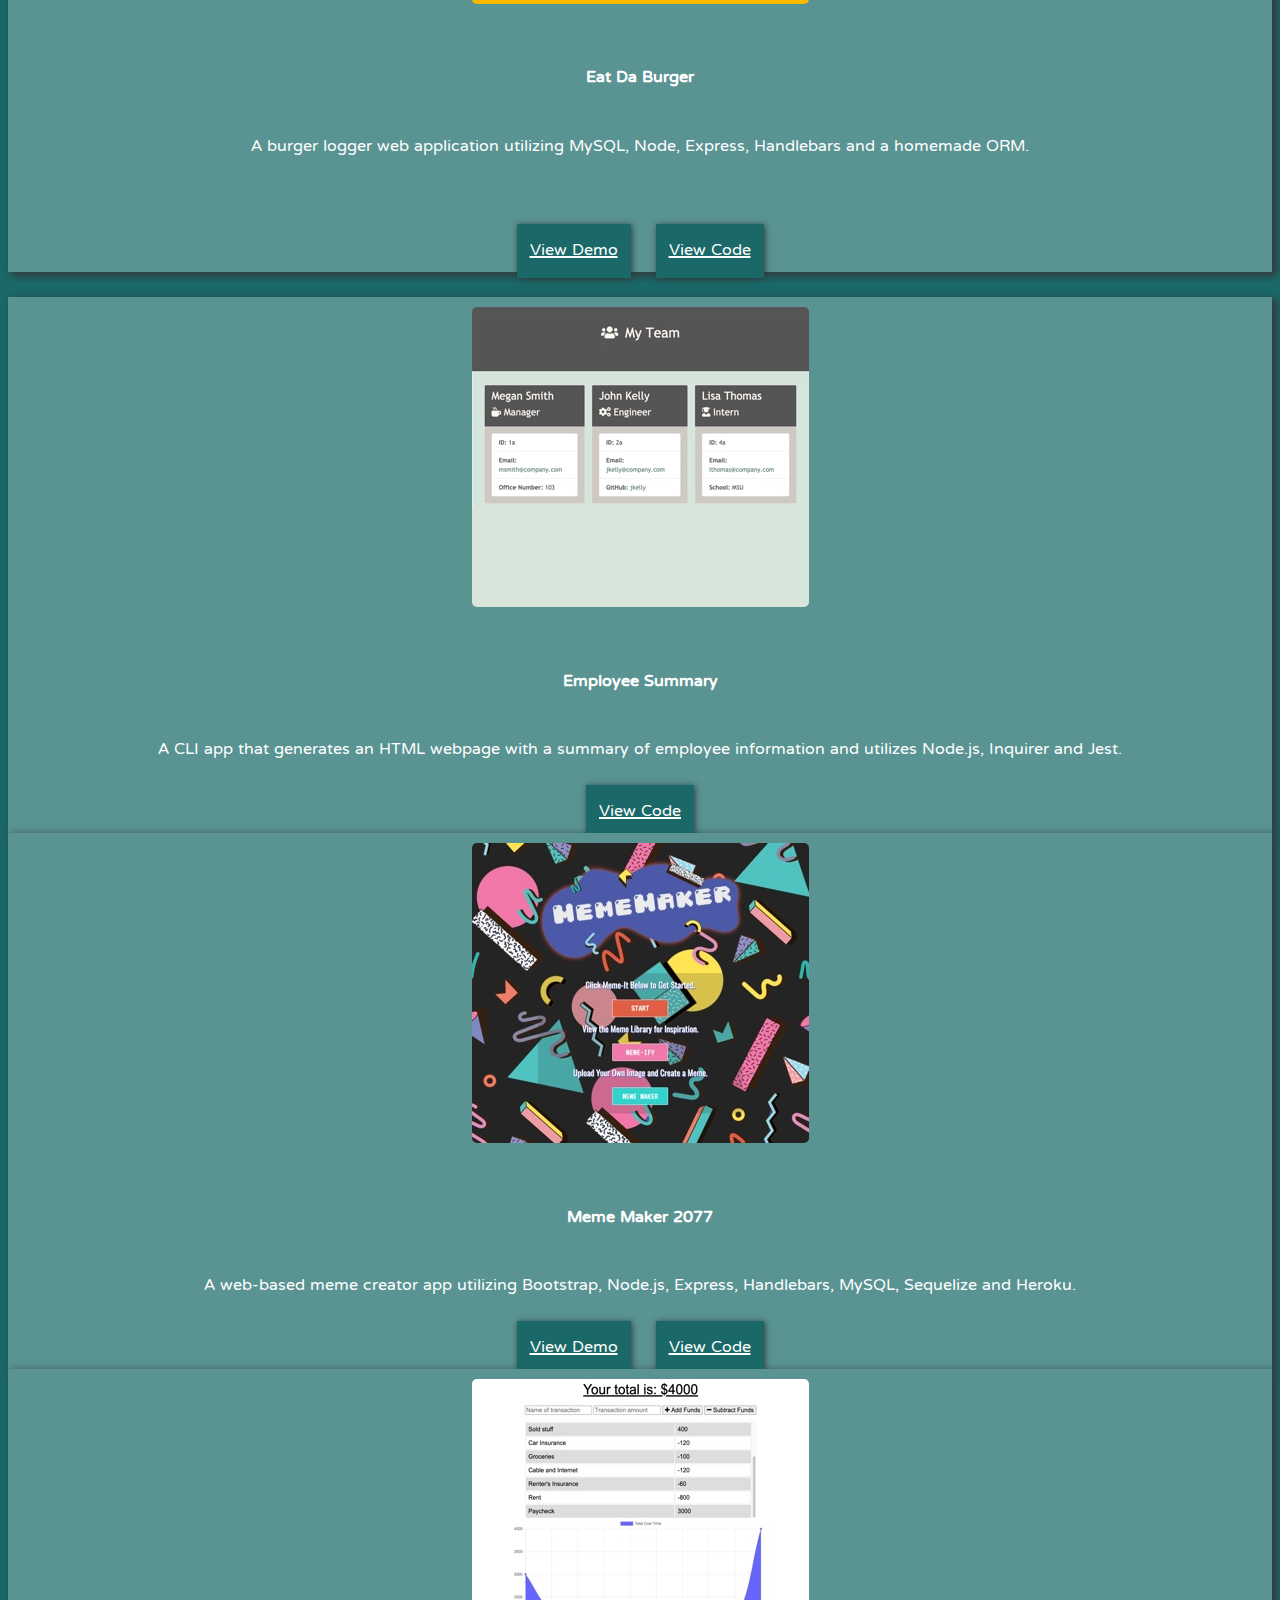
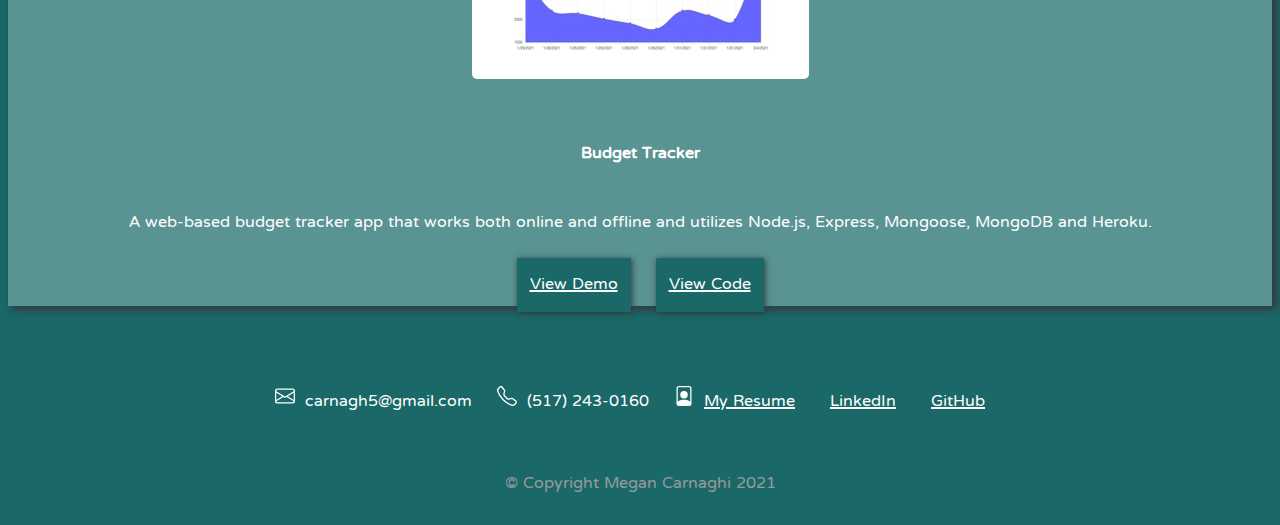
==== commit b6fa0965: "updated portfolio examples" ====
--- a/portfolio.html
+++ b/portfolio.html
@@ -87,16 +87,16 @@
             <div class="card-body">
               <h4 class="card-title">Simple Login Page</h4>
               <p class="card-text">
-                A responsive login form created with HTML and CSS.
-              </p>
-              <a
-                href="https://megancarnaghi.github.io/Password-Generator/"
-                target="_blank"
-                class="btn"
-                >View Demo</a
-              >
-              <a
-                href="https://github.com/MeganCarnaghi/Password-Generator"
+                A mobile responsive login form created with HTML and CSS.
+              </p>
+              <a
+                href="https://megancarnaghi.github.io/Website-Recreate/"
+                target="_blank"
+                class="btn"
+                >View Demo</a
+              >
+              <a
+                href="https://github.com/MeganCarnaghi/Website-Recreate"
                 target="_blank"
                 class="btn"
                 >View Code</a
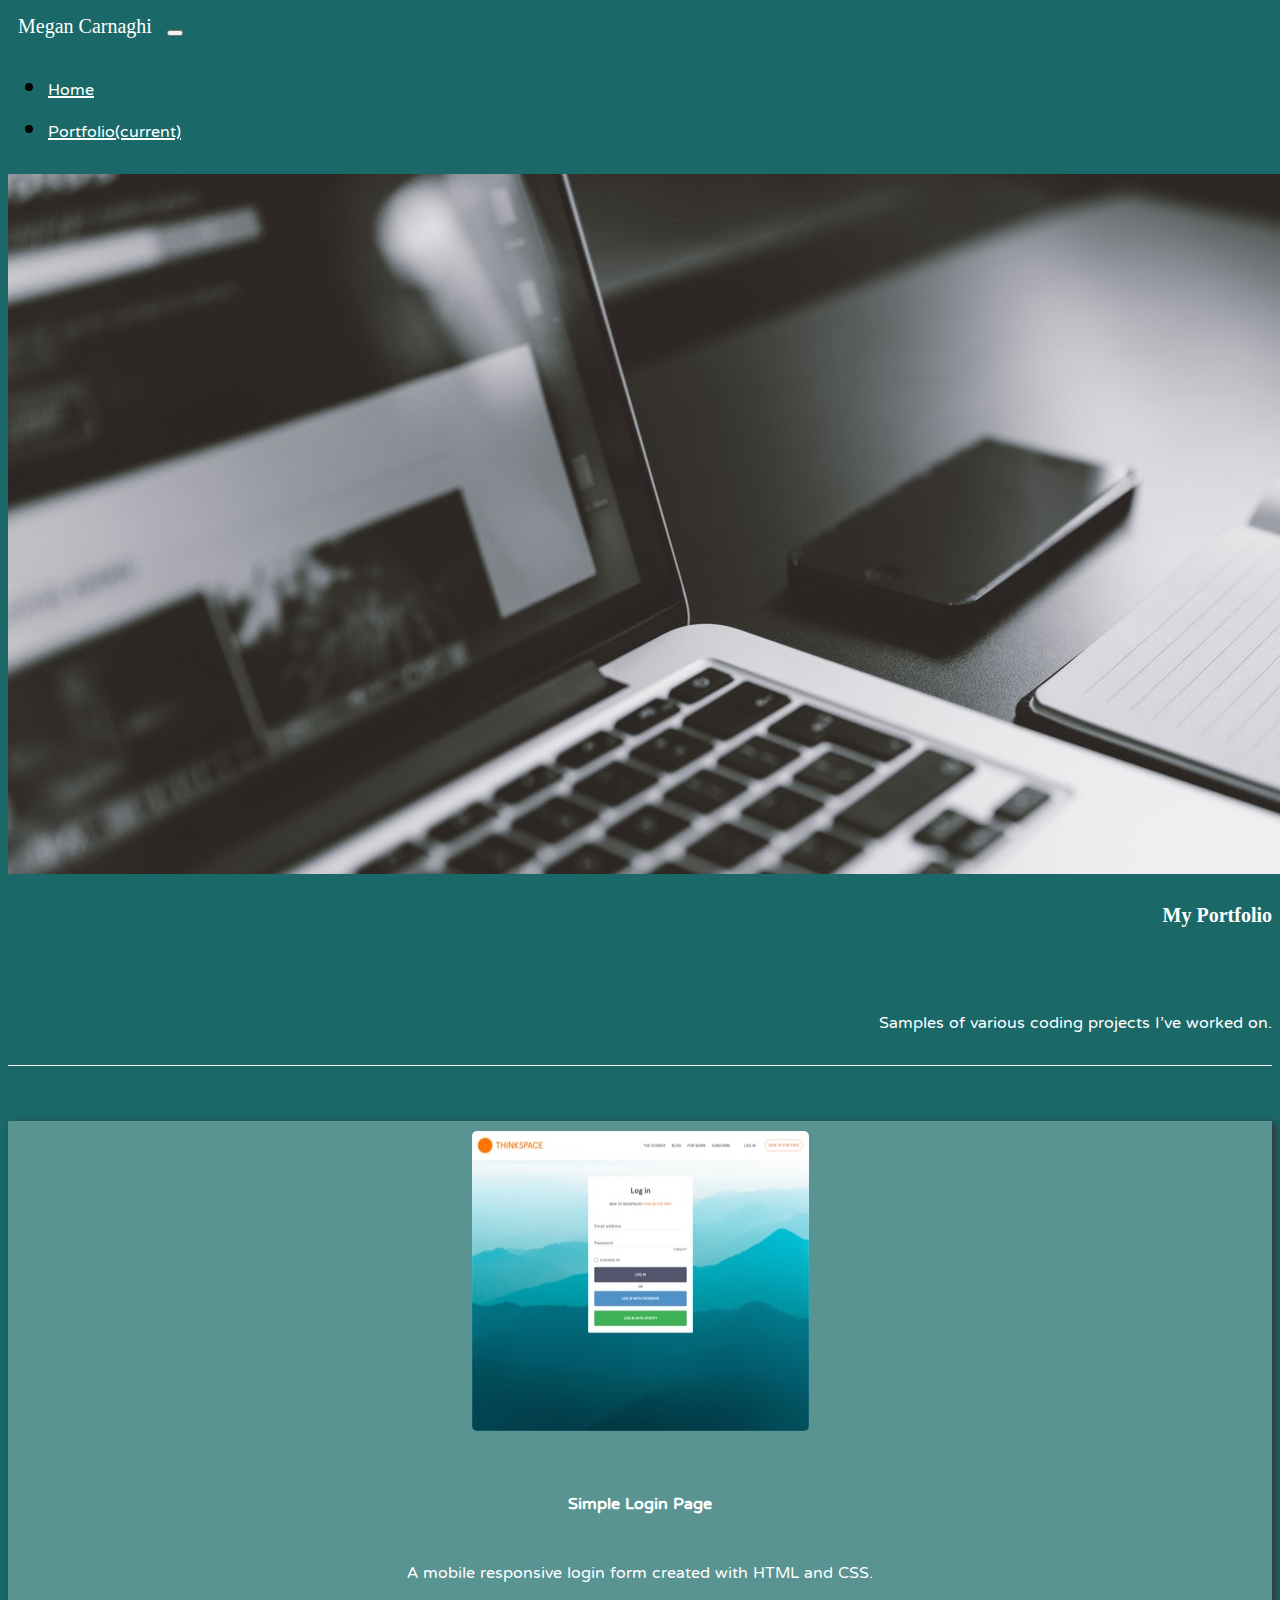
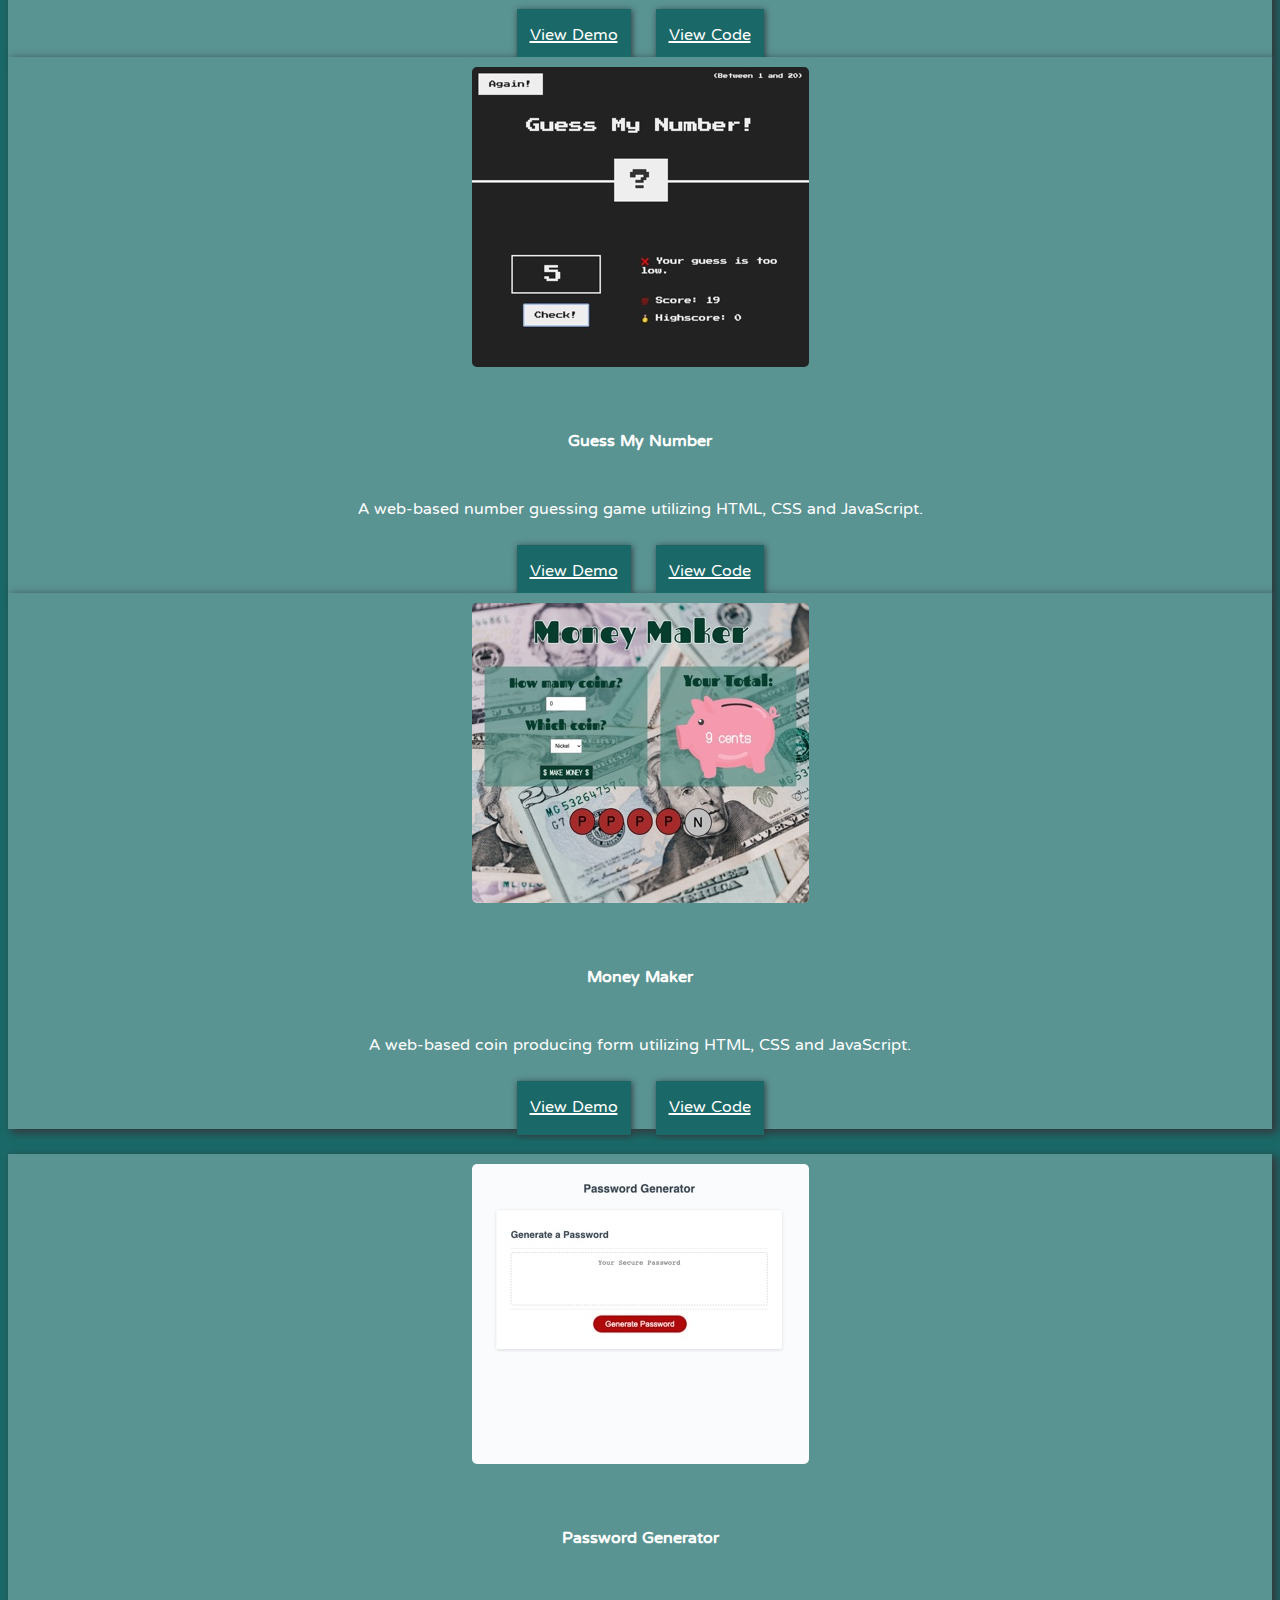
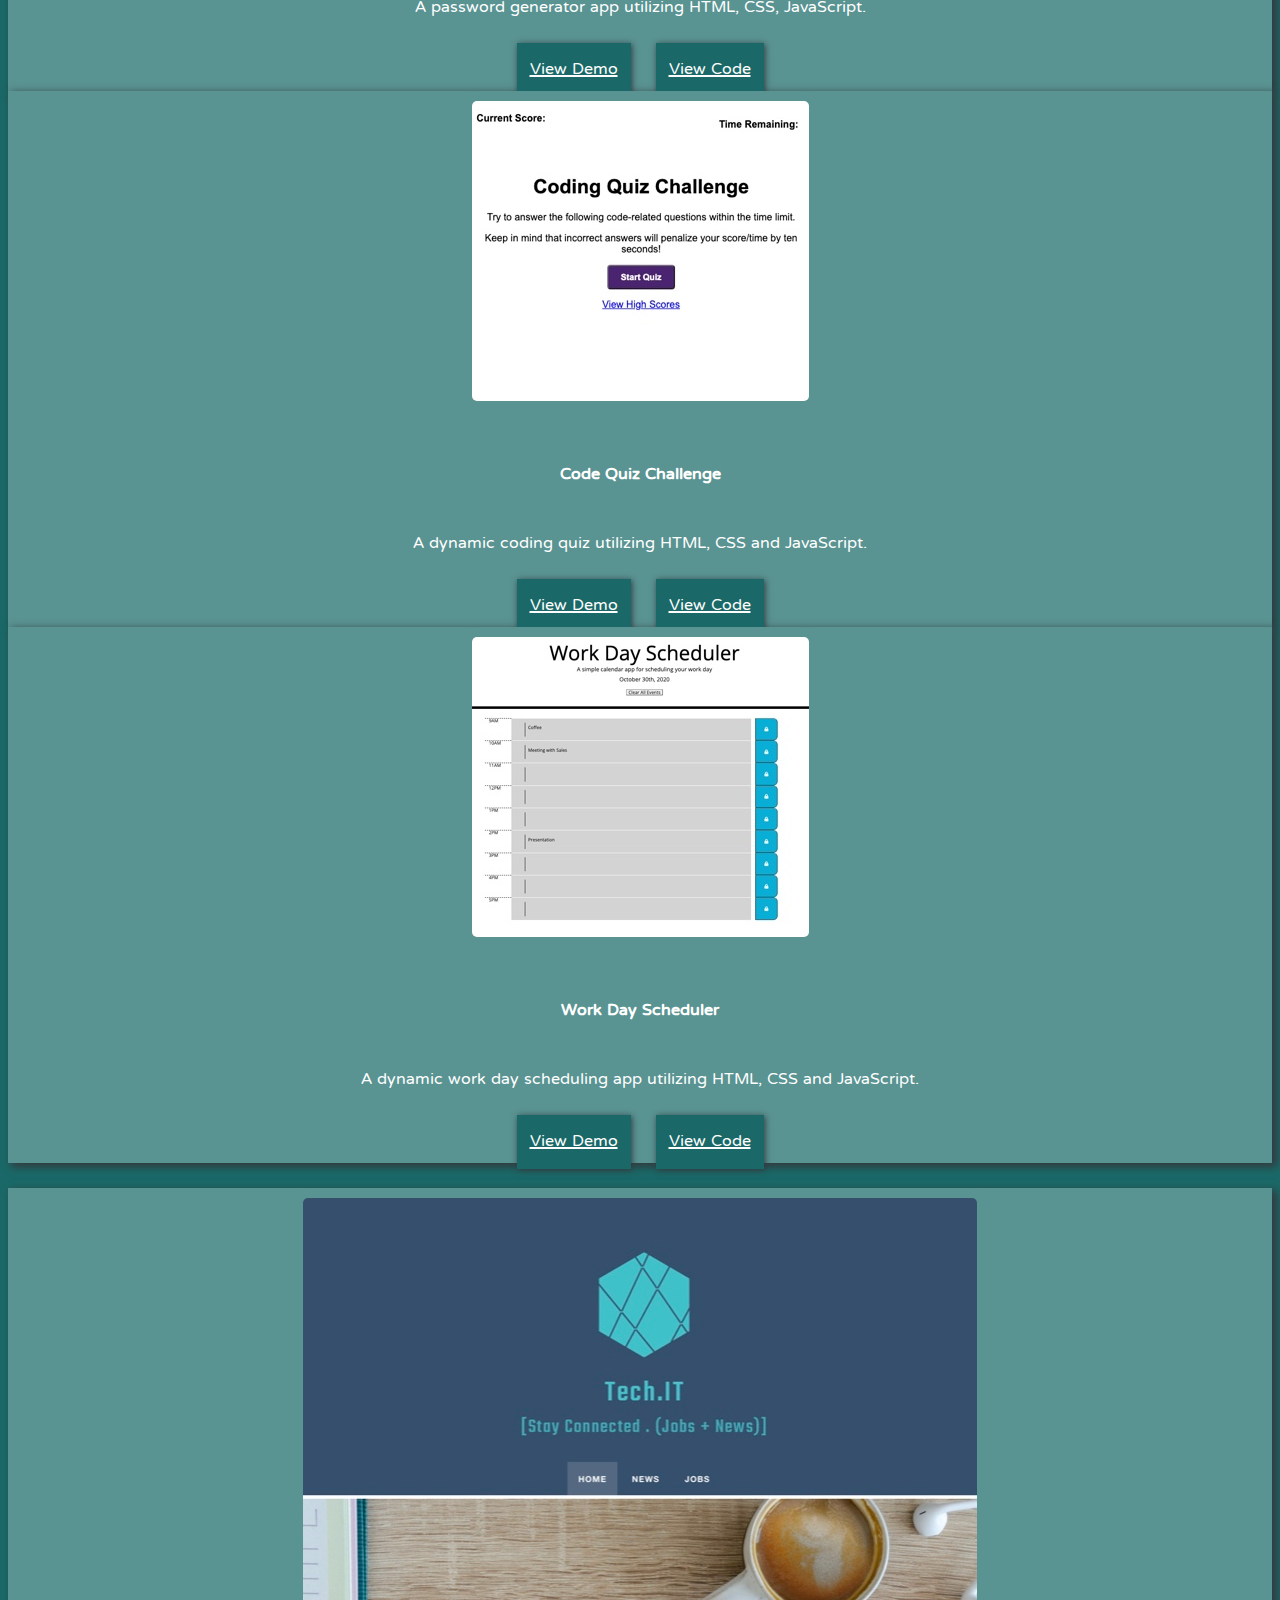
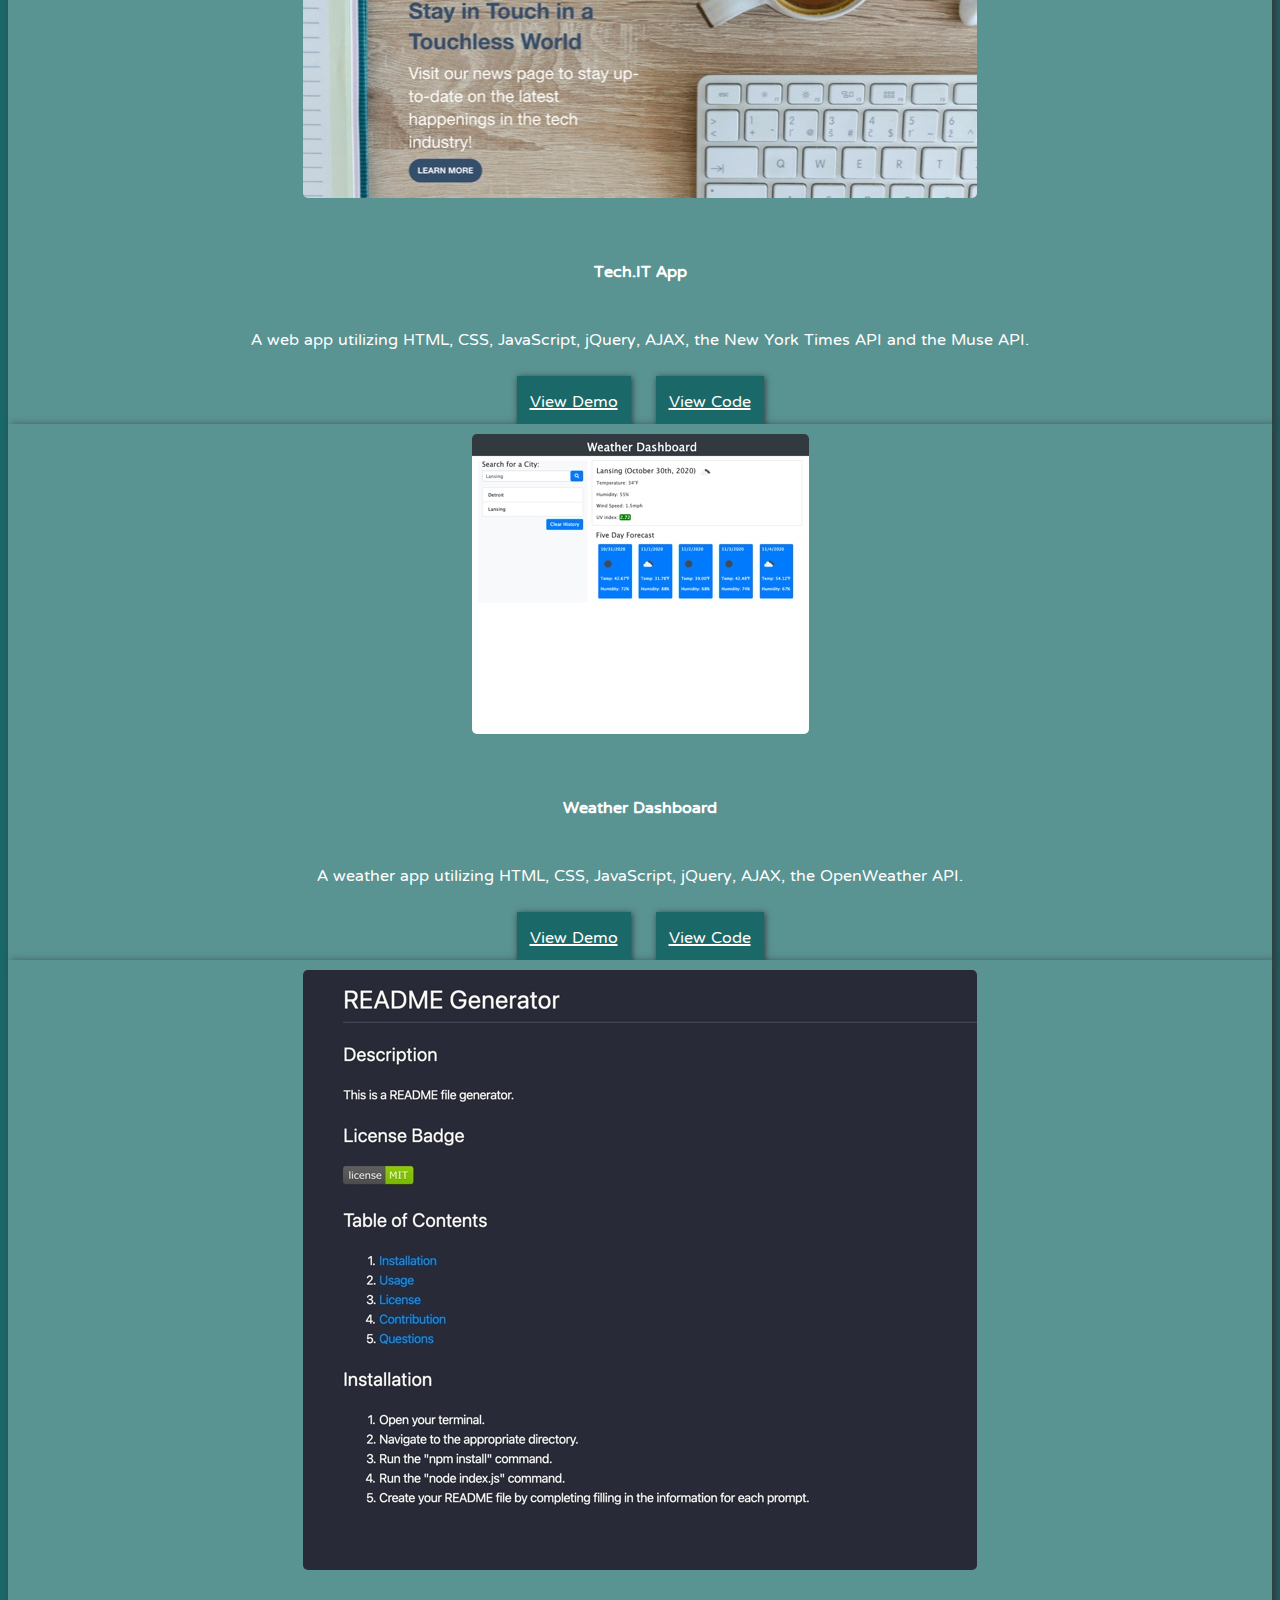
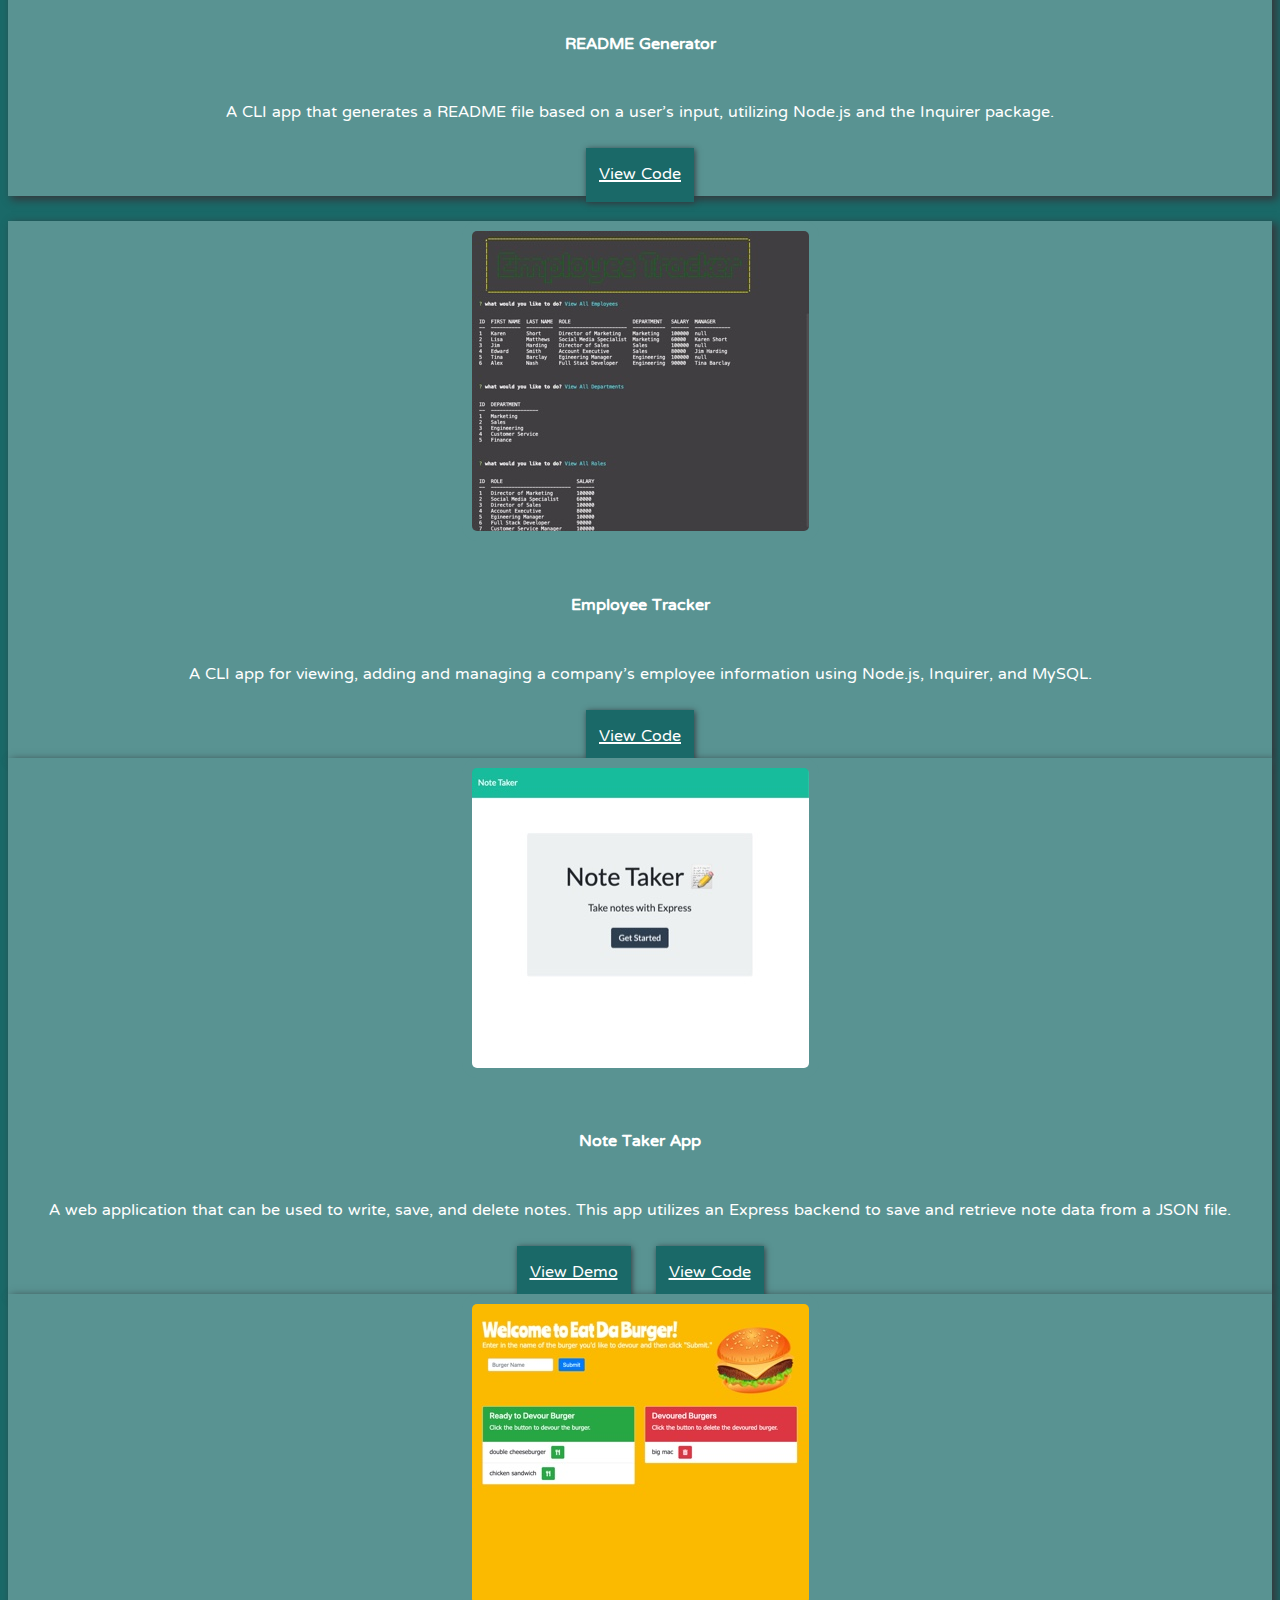
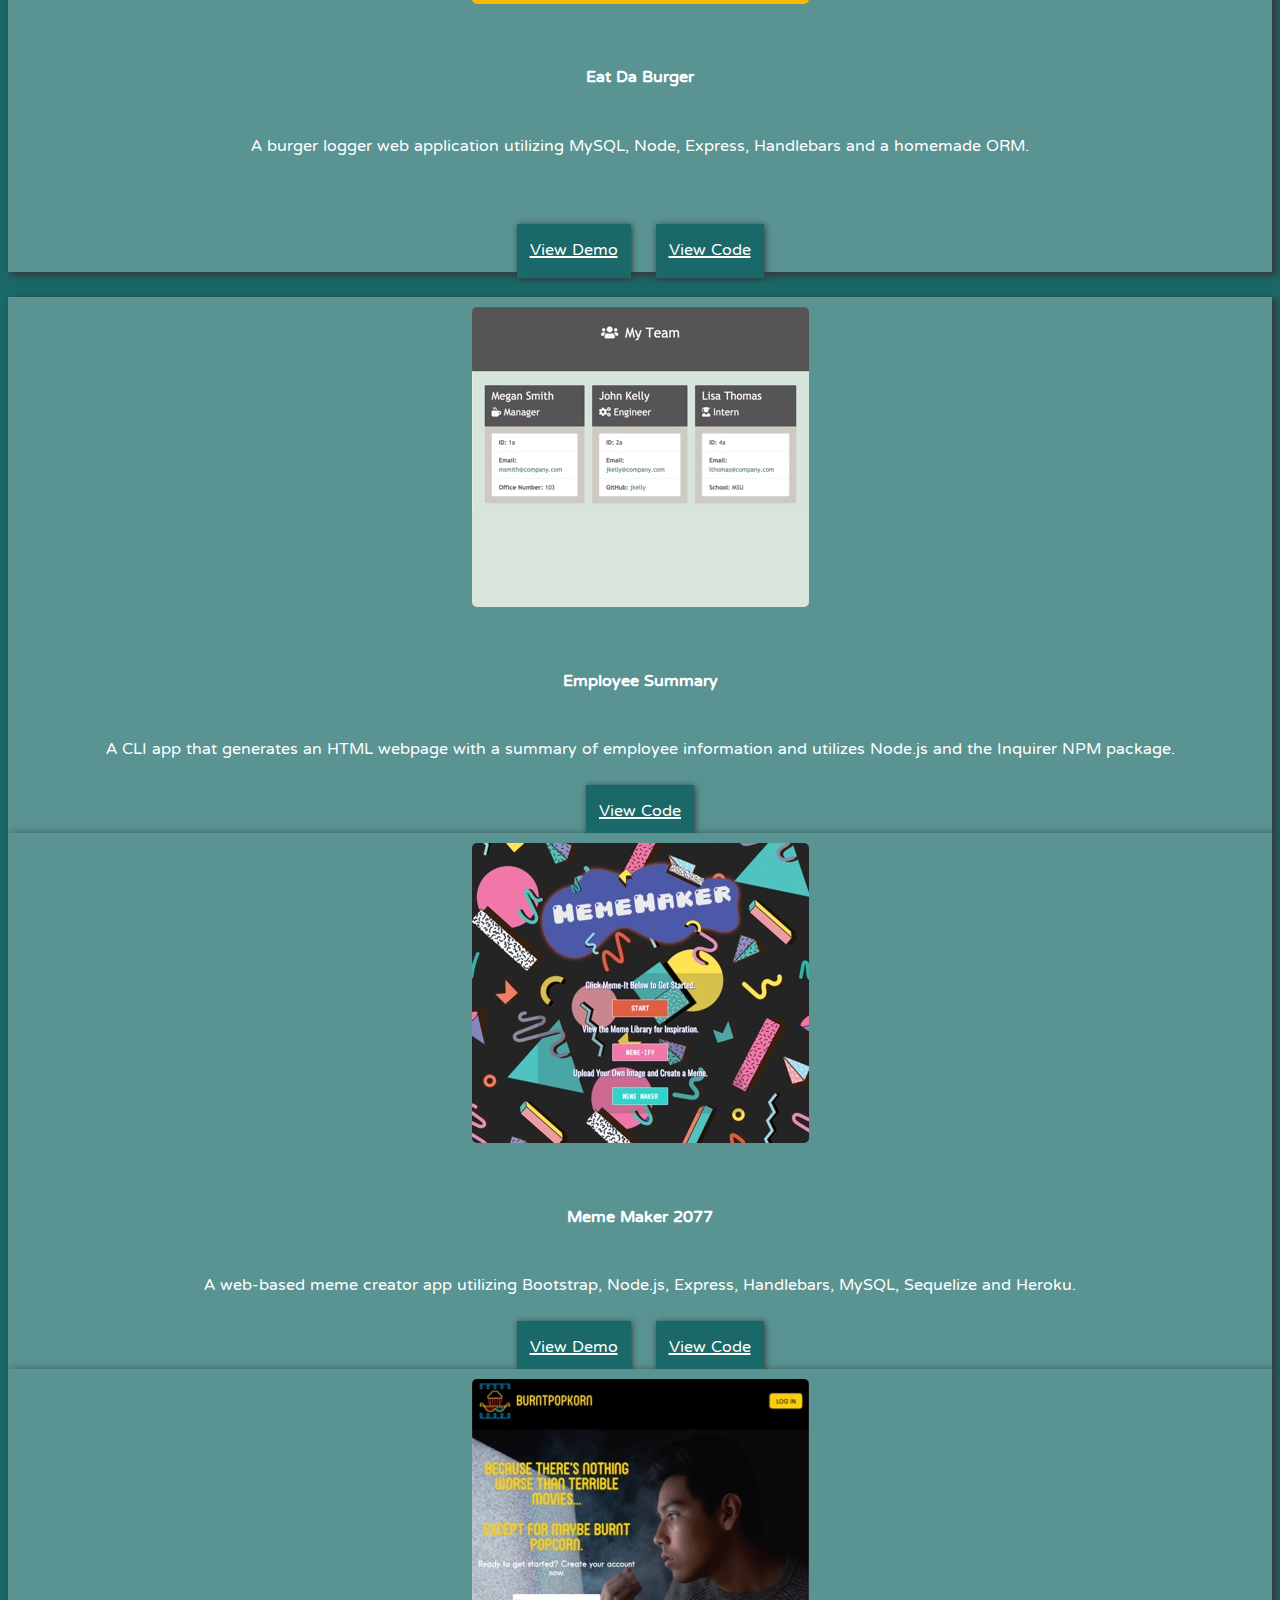
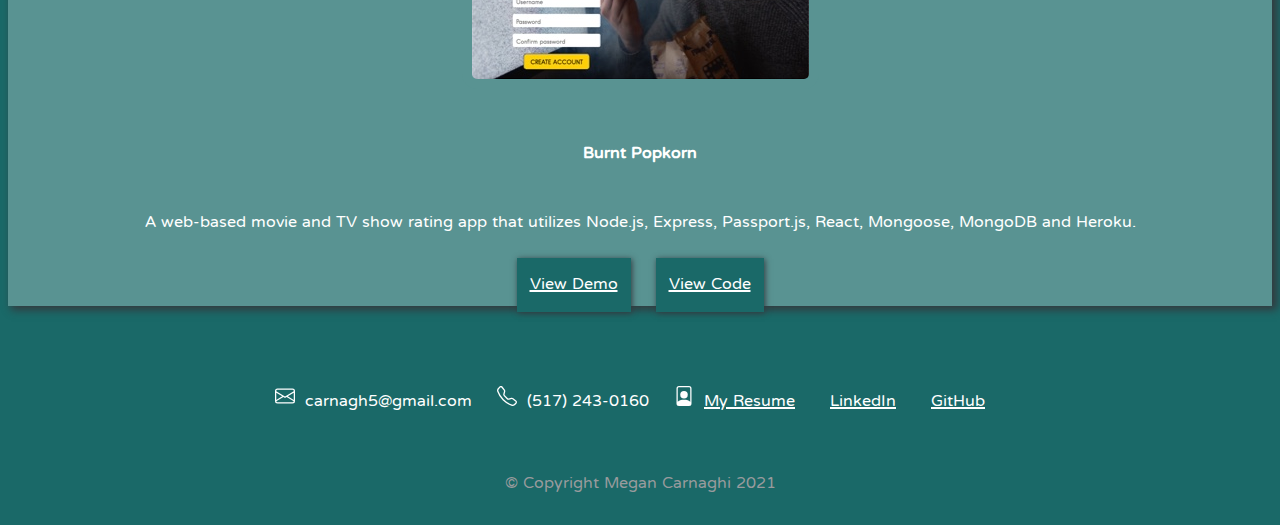
==== commit ce8e5c2a: "added project to portfolio" ====
--- a/portfolio.html
+++ b/portfolio.html
@@ -424,7 +424,7 @@
               <h4 class="card-title">Employee Summary</h4>
               <p class="card-text">
                 A CLI app that generates an HTML webpage with a summary of
-                employee information and utilizes Node.js, Inquirer and Jest.
+                employee information and utilizes Node.js and the Inquirer NPM package.
               </p>
               <a
                 href="https://github.com/MeganCarnaghi/Template-Engine-Employee-Summary.git"
@@ -466,23 +466,23 @@
         <div class="col-sm-4">
           <div class="card project">
             <img
-              src="assets/images/budget-tracker.jpg"
-              class="img-fluid"
-              alt="Budget Tracker"
-            />
-            <div class="card-body">
-              <h4 class="card-title">Budget Tracker</h4>
-              <p class="card-text">
-                A web-based budget tracker app that works both online and offline and utilizes Node.js, Express, Mongoose, MongoDB and Heroku.
+              src="assets/images/Burnt-Popkorn.jpg"
+              class="img-fluid"
+              alt="Burnt Popkorn"
+            />
+            <div class="card-body">
+              <h4 class="card-title">Burnt Popkorn</h4>
+              <p class="card-text">
+                A web-based movie and TV show rating app that utilizes Node.js, Express, Passport.js, React, Mongoose, MongoDB and Heroku.
               </p>
                             <a
-                href="https://thawing-ocean-12724.herokuapp.com/"
-                target="_blank"
-                class="btn"
-                >View Demo</a
-              >
-              <a
-                href="https://github.com/MeganCarnaghi/Budget-Tracker.git"
+                href="https://burntpopkorn-mc.herokuapp.com/"
+                target="_blank"
+                class="btn"
+                >View Demo</a
+              >
+              <a
+                href="https://github.com/MeganCarnaghi/BurntPopKorn"
                 target="_blank"
                 class="btn"
                 >View Code</a
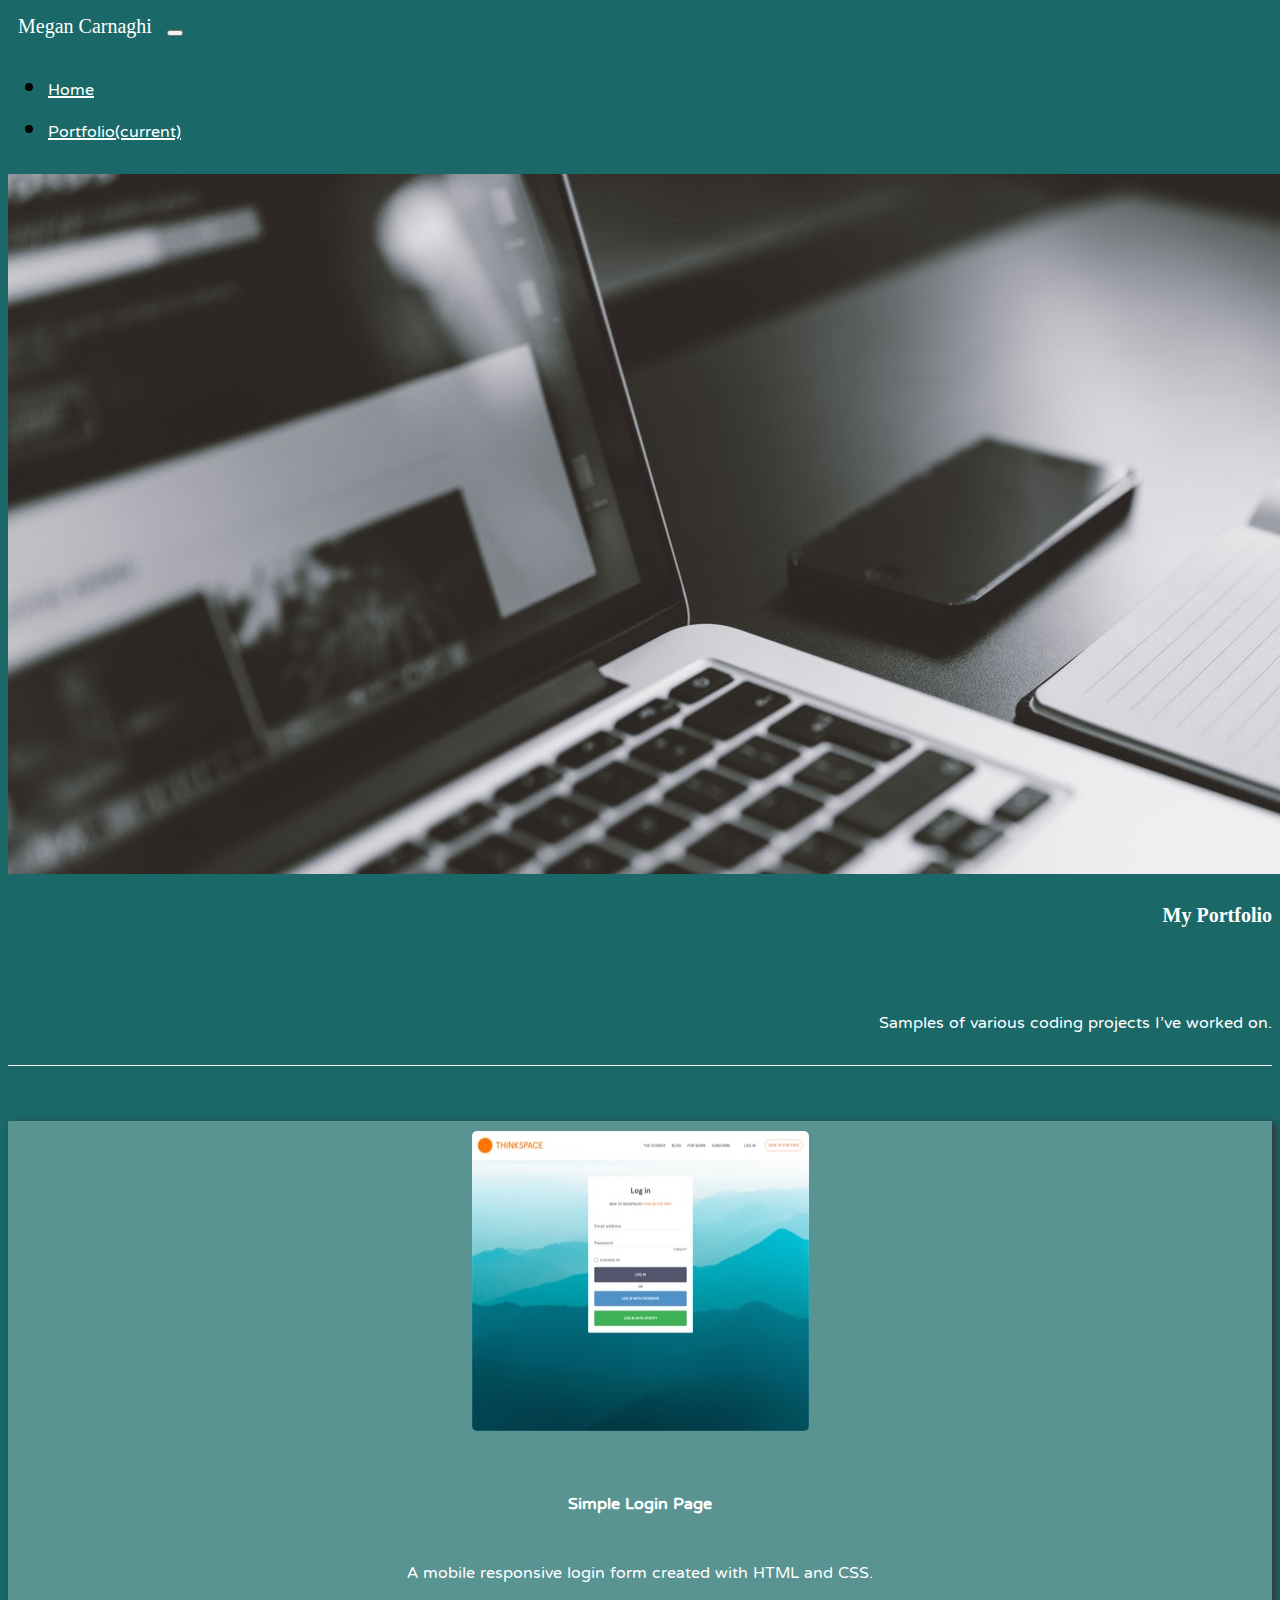
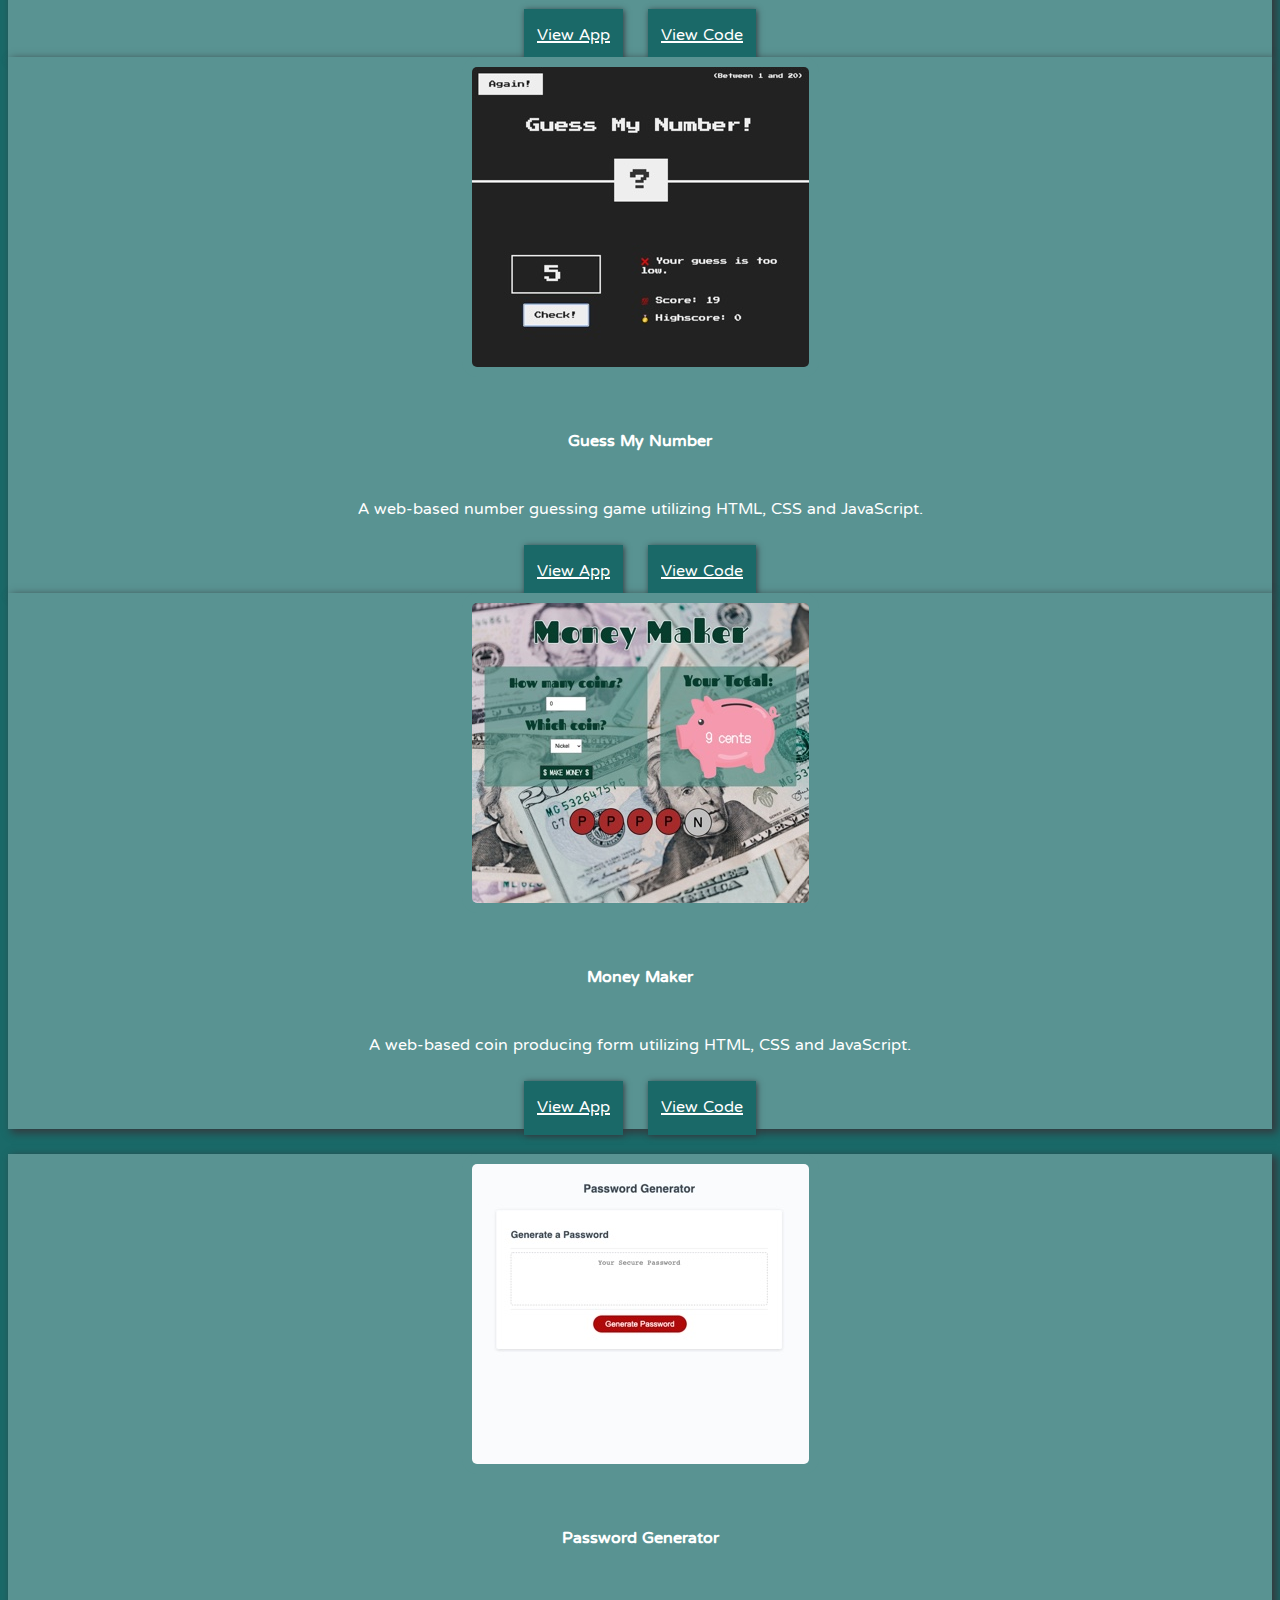
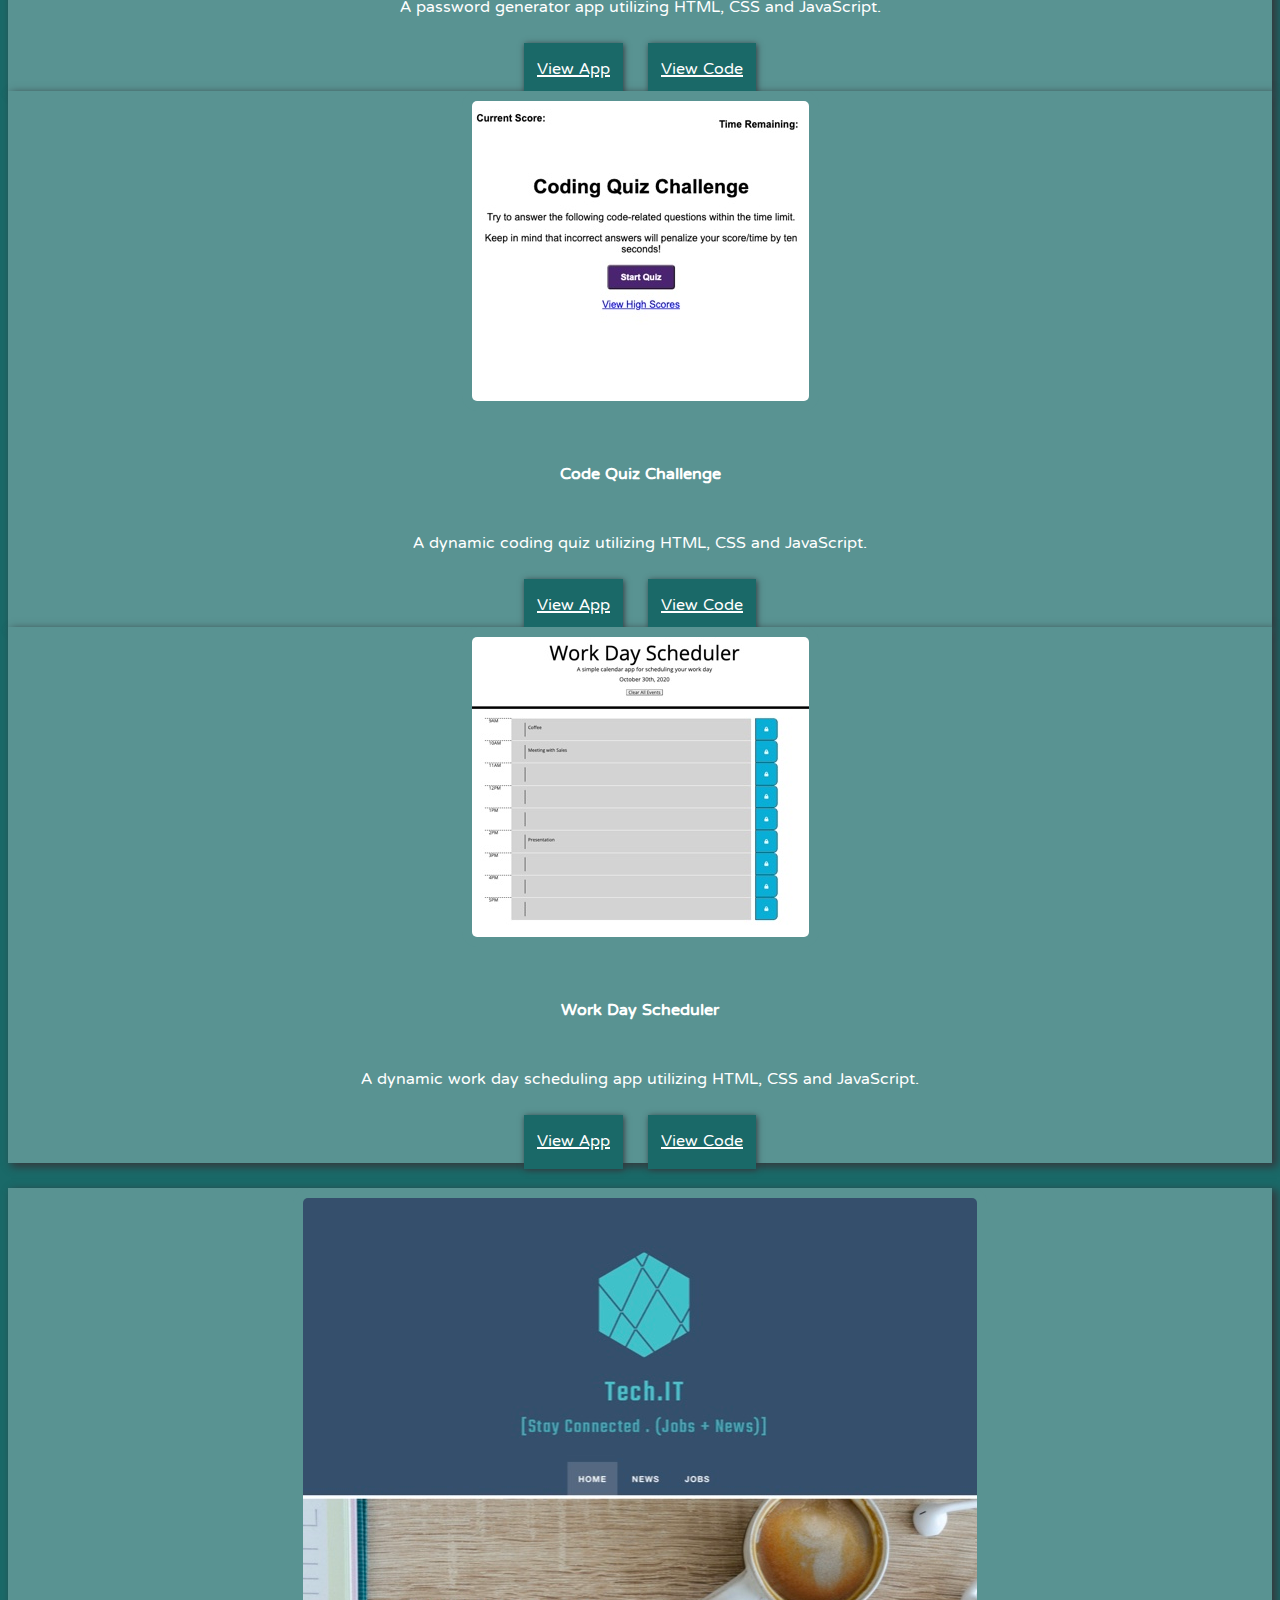
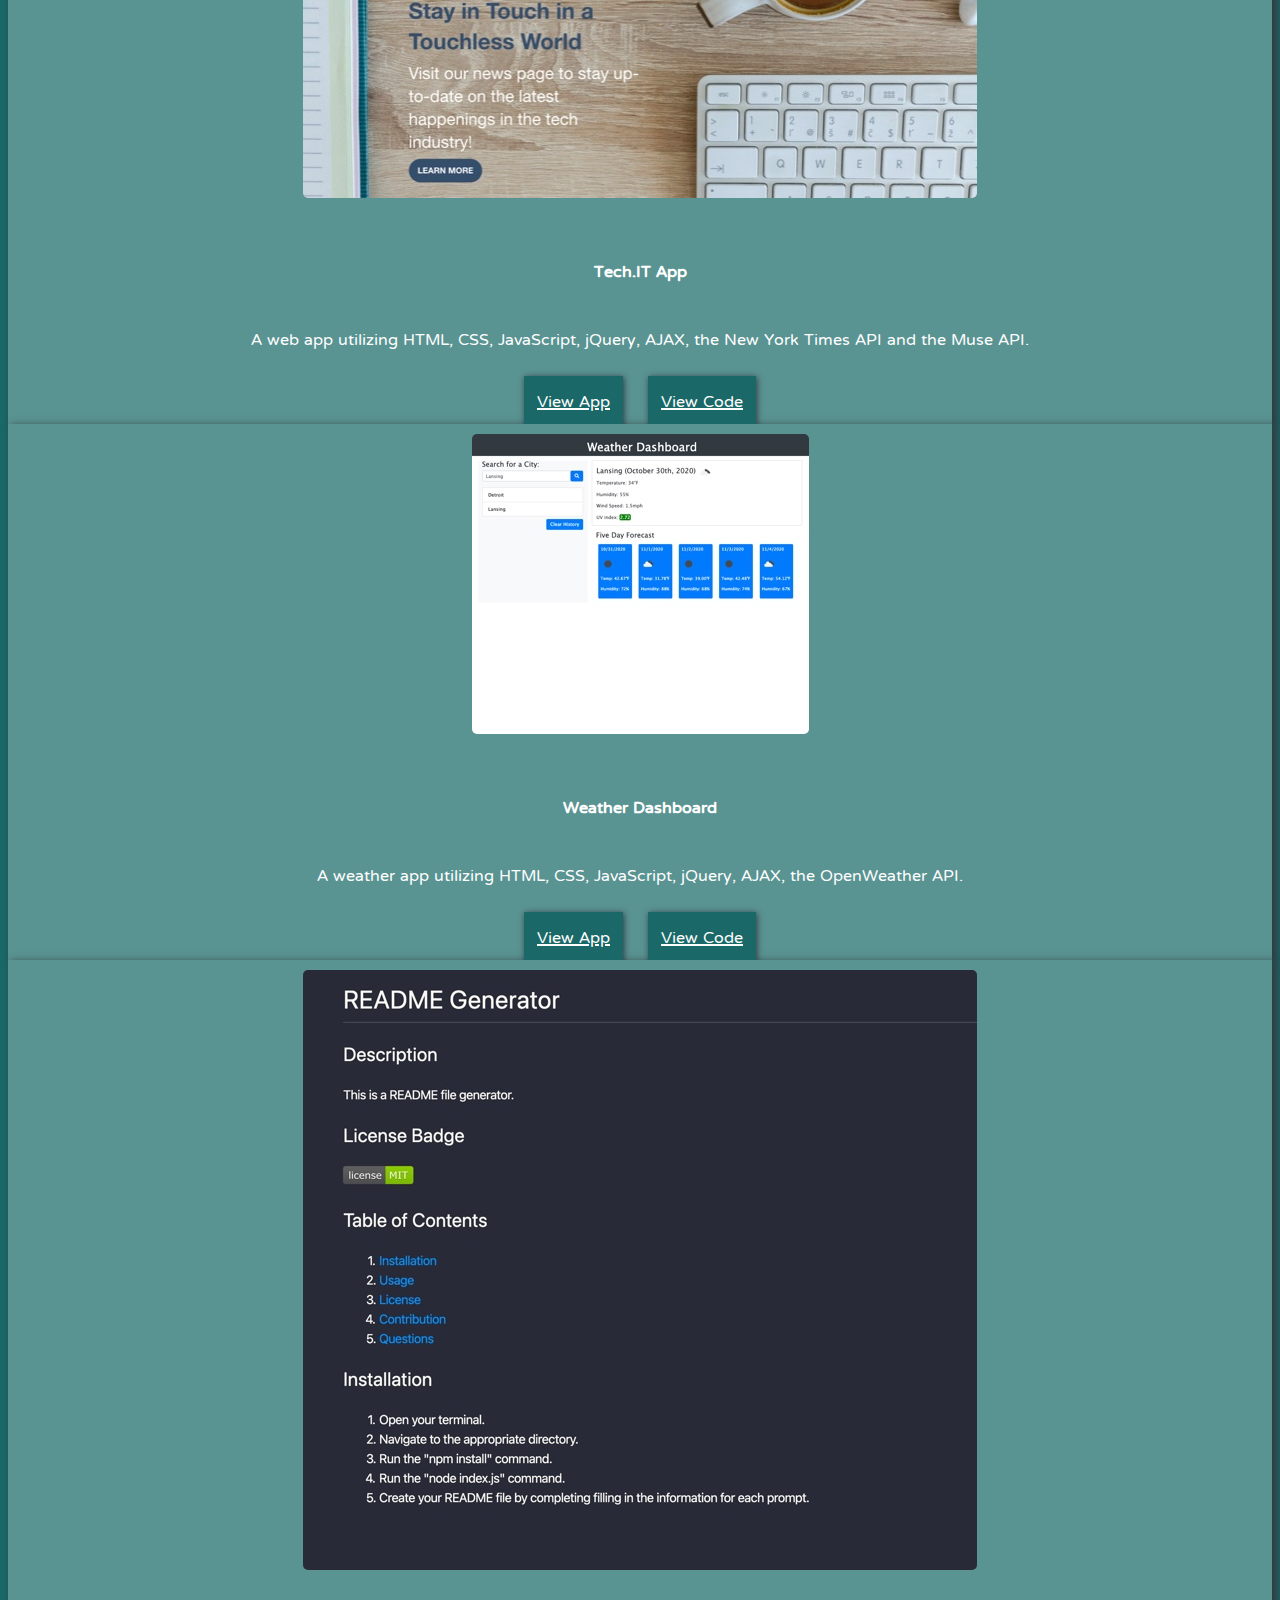
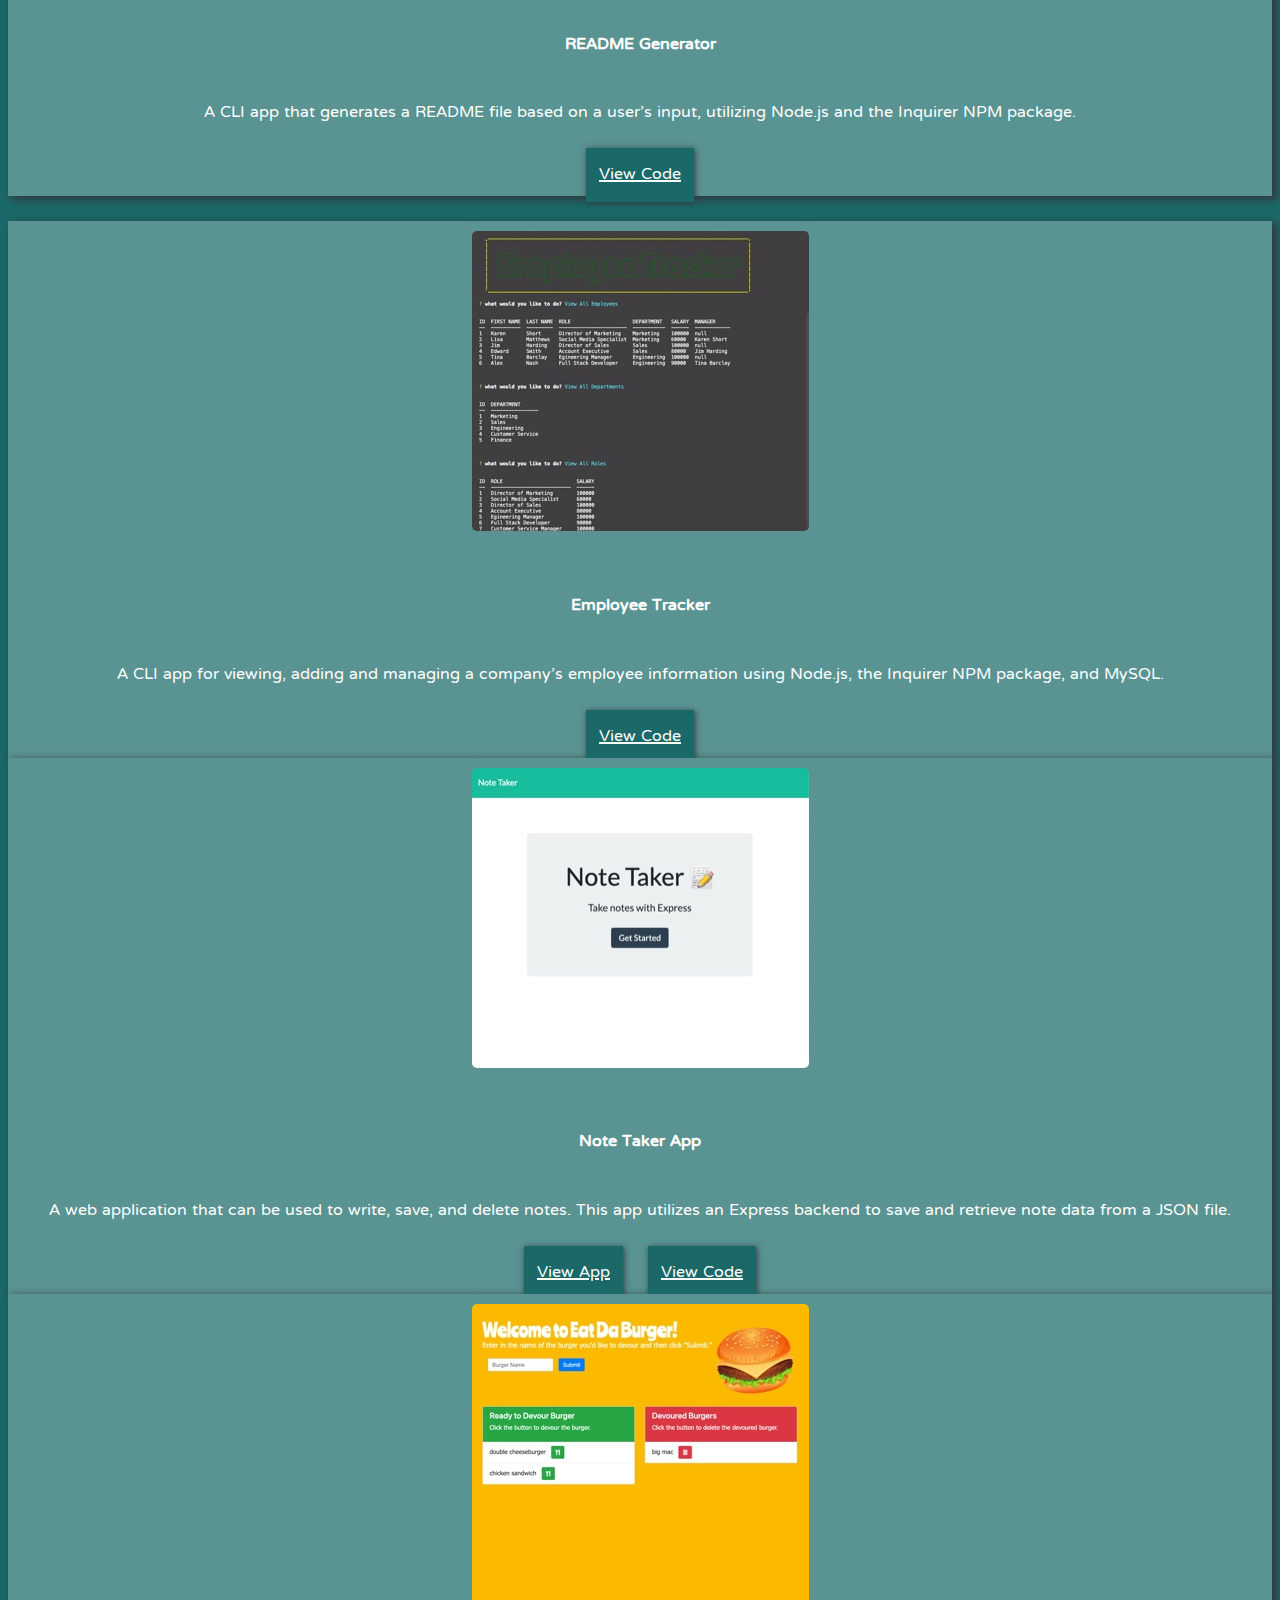
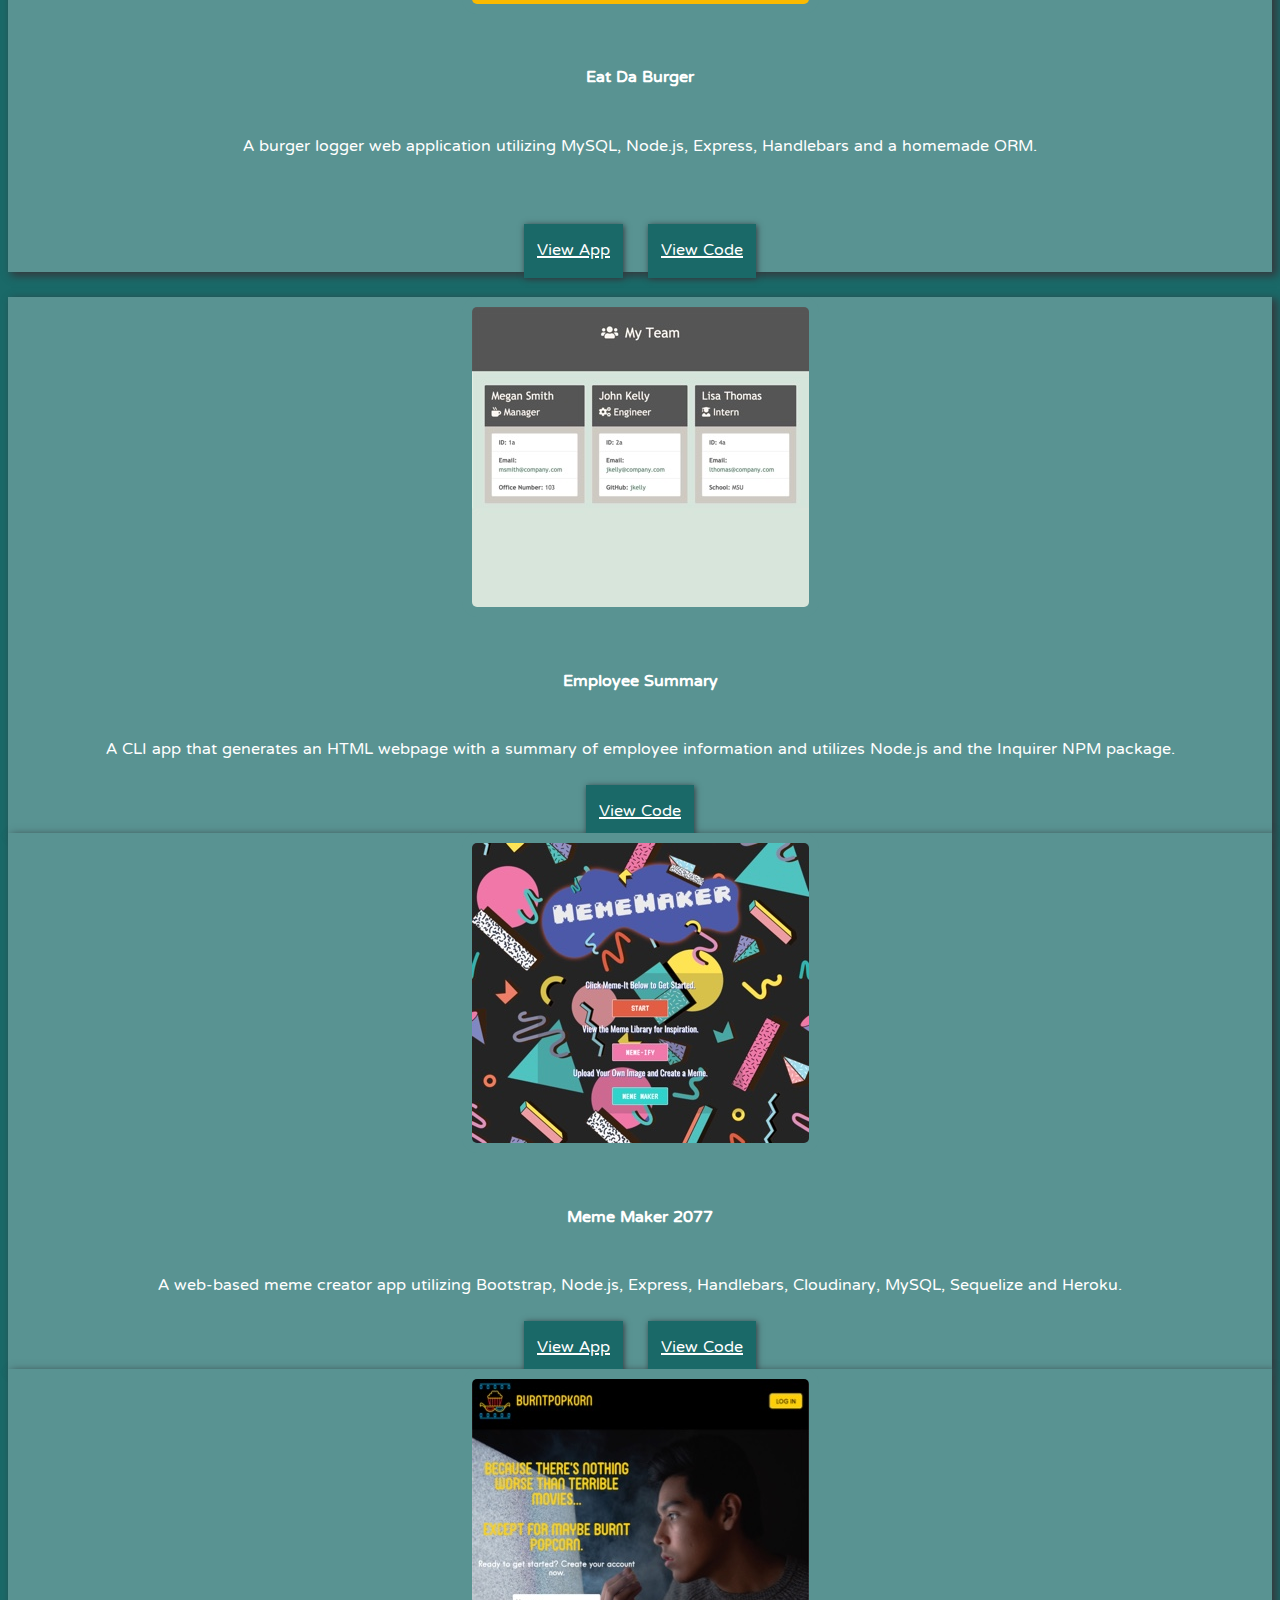
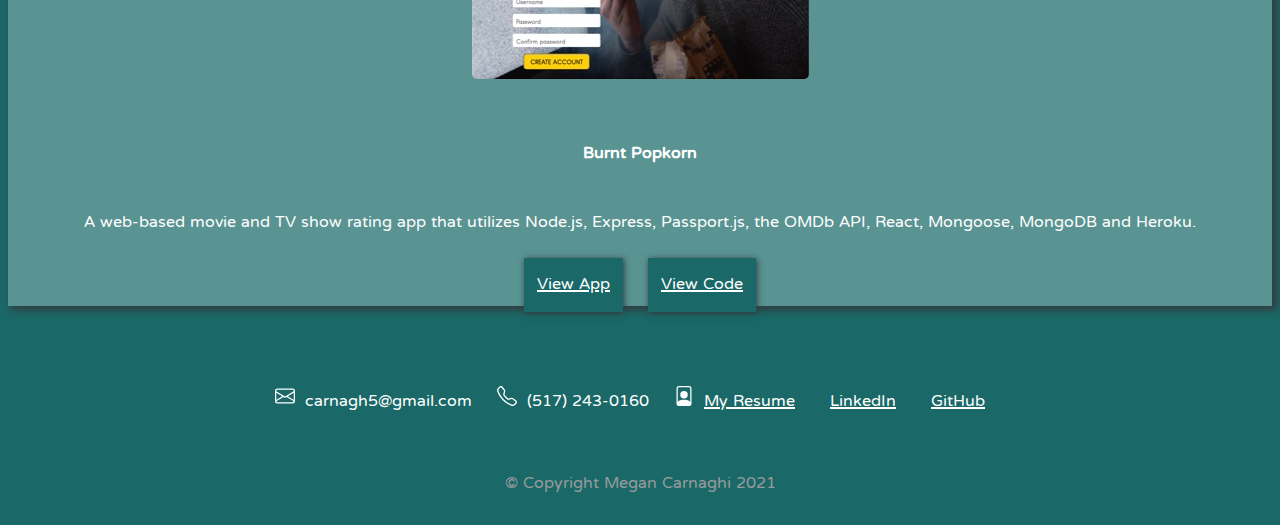
==== commit 3b517bbb: "updated portfolio examples" ====
--- a/portfolio.html
+++ b/portfolio.html
@@ -93,7 +93,7 @@
                 href="https://megancarnaghi.github.io/Website-Recreate/"
                 target="_blank"
                 class="btn"
-                >View Demo</a
+                >View App</a
               >
               <a
                 href="https://github.com/MeganCarnaghi/Website-Recreate"
@@ -120,7 +120,7 @@
                 href="https://megancarnaghi.github.io/Guess-My-Number/"
                 target="_blank"
                 class="btn"
-                >View Demo</a
+                >View App</a
               >
               <a
                 href="https://github.com/MeganCarnaghi/Guess-My-Number"
@@ -147,7 +147,7 @@
                 href="https://megancarnaghi.github.io/Money-Maker/"
                 target="_blank"
                 class="btn"
-                >View Demo</a
+                >View App</a
               >
               <a
                 href="https://github.com/MeganCarnaghi/Money-Maker"
@@ -171,13 +171,13 @@
             <div class="card-body">
               <h4 class="card-title">Password Generator</h4>
               <p class="card-text">
-                A password generator app utilizing HTML, CSS, JavaScript.
+                A password generator app utilizing HTML, CSS and JavaScript.
               </p>
               <a
                 href="https://megancarnaghi.github.io/Password-Generator/"
                 target="_blank"
                 class="btn"
-                >View Demo</a
+                >View App</a
               >
               <a
                 href="https://github.com/MeganCarnaghi/Password-Generator"
@@ -204,7 +204,7 @@
                 href="https://megancarnaghi.github.io/Web-APIs-Code-Quiz/"
                 target="_blank"
                 class="btn"
-                >View Demo</a
+                >View App</a
               >
               <a
                 href="https://github.com/MeganCarnaghi/Web-APIs-Code-Quiz"
@@ -232,7 +232,7 @@
                 href="https://megancarnaghi.github.io/Day-Planner/"
                 target="_blank"
                 class="btn"
-                >View Demo</a
+                >View App</a
               >
               <a
                 href="https://github.com/MeganCarnaghi/Day-Planner"
@@ -264,7 +264,7 @@
                 href="https://studygroup2021.github.io/tech.it/"
                 target="_blank"
                 class="btn"
-                >View Demo</a
+                >View App</a
               >
               <a
                 href="https://github.com/StudyGroup2021/tech.it"
@@ -292,7 +292,7 @@
                 href="https://megancarnaghi.github.io/Weather-Dashboard/"
                 target="_blank"
                 class="btn"
-                >View Demo</a
+                >View App</a
               >
               <a
                 href="https://github.com/MeganCarnaghi/Weather-Dashboard"
@@ -314,7 +314,7 @@
               <h4 class="card-title">README Generator</h4>
               <p class="card-text">
                 A CLI app that generates a README file based on a
-                user's input, utilizing Node.js and the Inquirer package.
+                user's input, utilizing Node.js and the Inquirer NPM package.
               </p>
               <a
                 href="https://github.com/MeganCarnaghi/Good-README-Generator.git"
@@ -340,7 +340,7 @@
               <h4 class="card-title">Employee Tracker</h4>
               <p class="card-text">
                 A CLI app for viewing, adding and managing a company's employee
-                information using Node.js, Inquirer, and MySQL.
+                information using Node.js, the Inquirer NPM package, and MySQL.
               </p>
               <a
                 href="https://github.com/MeganCarnaghi/MySQL-Employee-Tracker.git"
@@ -369,7 +369,7 @@
                 href="https://infinite-ridge-90737.herokuapp.com/"
                 target="_blank"
                 class="btn"
-                >View Demo</a
+                >View App</a
               >
               <a
                 href="https://github.com/MeganCarnaghi/Note-Taker.git"
@@ -390,7 +390,7 @@
             <div class="card-body">
               <h4 class="card-title">Eat Da Burger</h4>
               <p class="card-text">
-                A burger logger web application utilizing MySQL, Node, Express,
+                A burger logger web application utilizing MySQL, Node.js, Express,
                 Handlebars and a homemade ORM.
               </p>
               <br />
@@ -398,7 +398,7 @@
                 href="https://still-hollows-01342.herokuapp.com/"
                 target="_blank"
                 class="btn"
-                >View Demo</a
+                >View App</a
               >
               <a
                 href="https://github.com/MeganCarnaghi/Eat-Da-Burger"
@@ -446,13 +446,13 @@
               <h4 class="card-title">Meme Maker 2077</h4>
               <p class="card-text">
                 A web-based meme creator app utilizing Bootstrap, Node.js, Express,
-                Handlebars, MySQL, Sequelize and Heroku.
+                Handlebars, Cloudinary, MySQL, Sequelize and Heroku.
               </p>
               <a
                 href="https://meme-maker-2077.herokuapp.com/"
                 target="_blank"
                 class="btn"
-                >View Demo</a
+                >View App</a
               >
               <a
                 href="https://github.com/MeganCarnaghi/Meme-Maker-2077.git"
@@ -473,13 +473,13 @@
             <div class="card-body">
               <h4 class="card-title">Burnt Popkorn</h4>
               <p class="card-text">
-                A web-based movie and TV show rating app that utilizes Node.js, Express, Passport.js, React, Mongoose, MongoDB and Heroku.
+                A web-based movie and TV show rating app that utilizes Node.js, Express, Passport.js, the OMDb API, React, Mongoose, MongoDB and Heroku.
               </p>
                             <a
                 href="https://burntpopkorn-mc.herokuapp.com/"
                 target="_blank"
                 class="btn"
-                >View Demo</a
+                >View App</a
               >
               <a
                 href="https://github.com/MeganCarnaghi/BurntPopKorn"
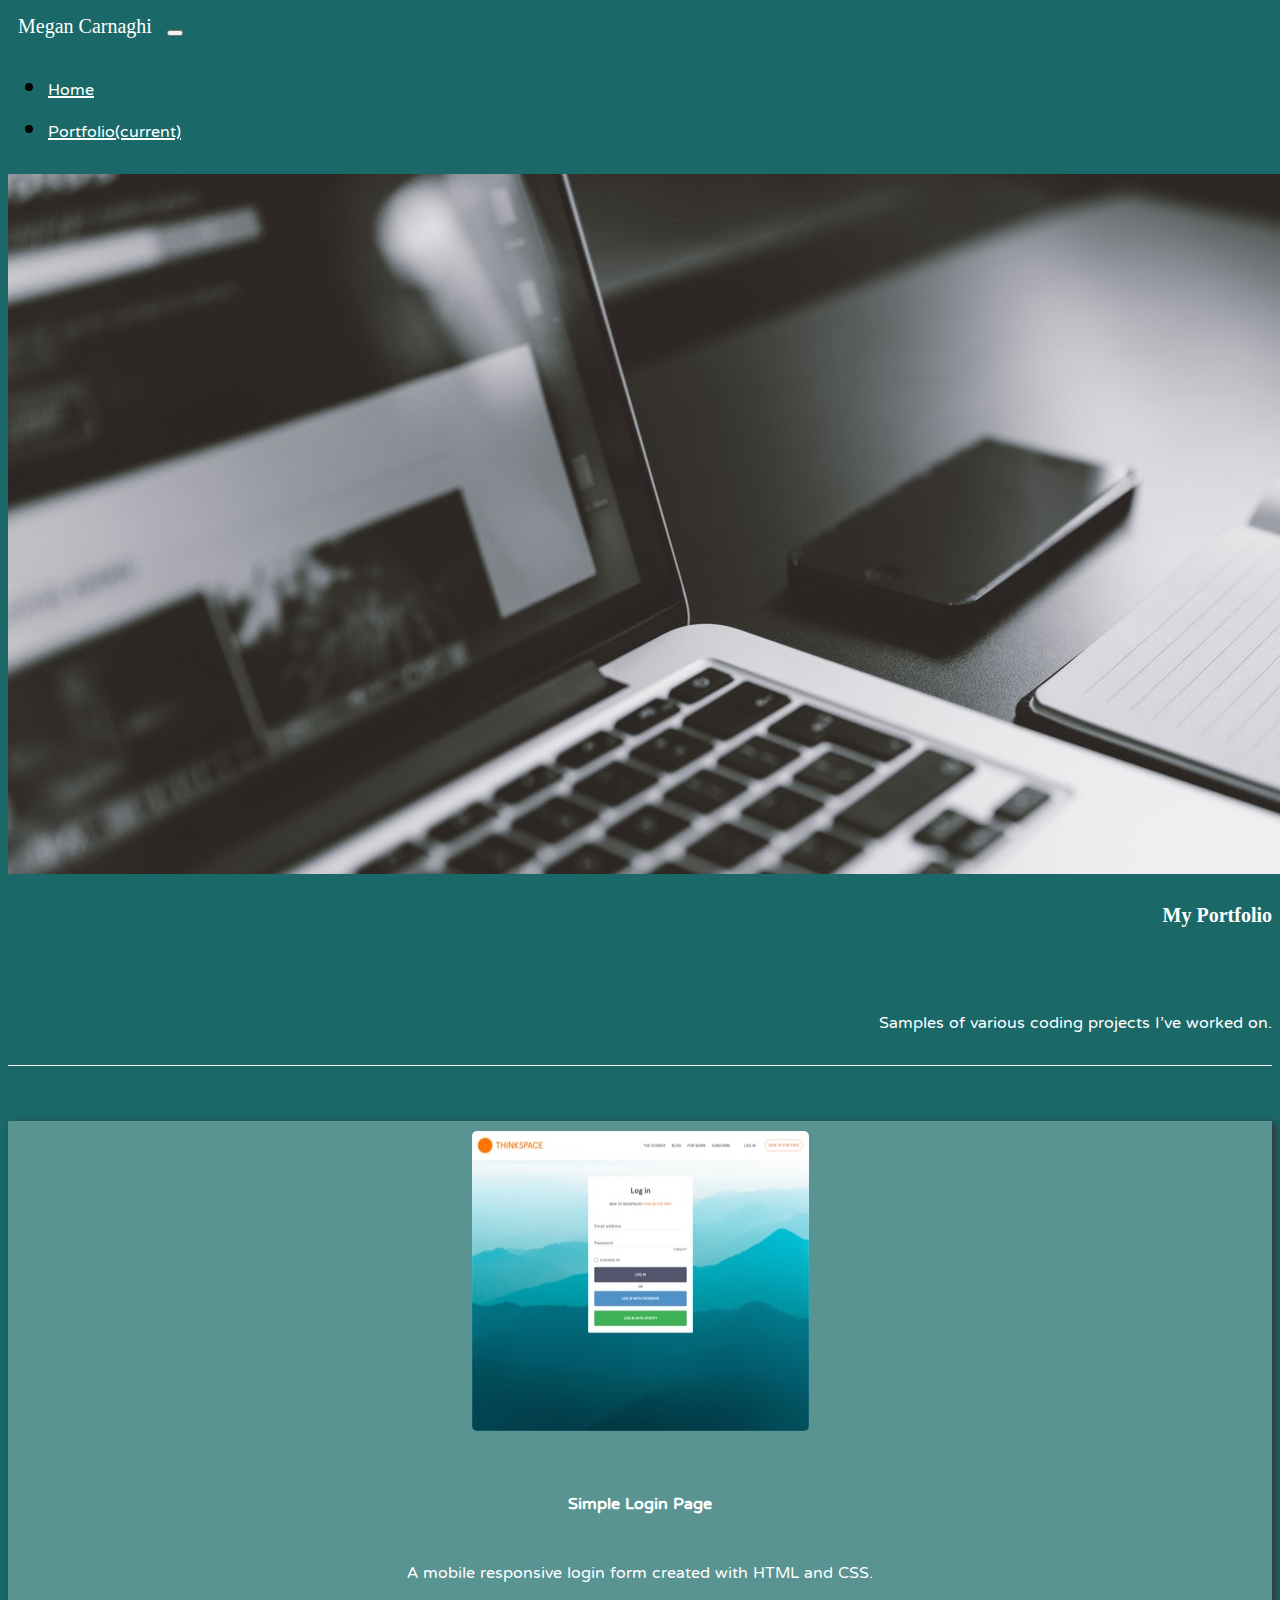
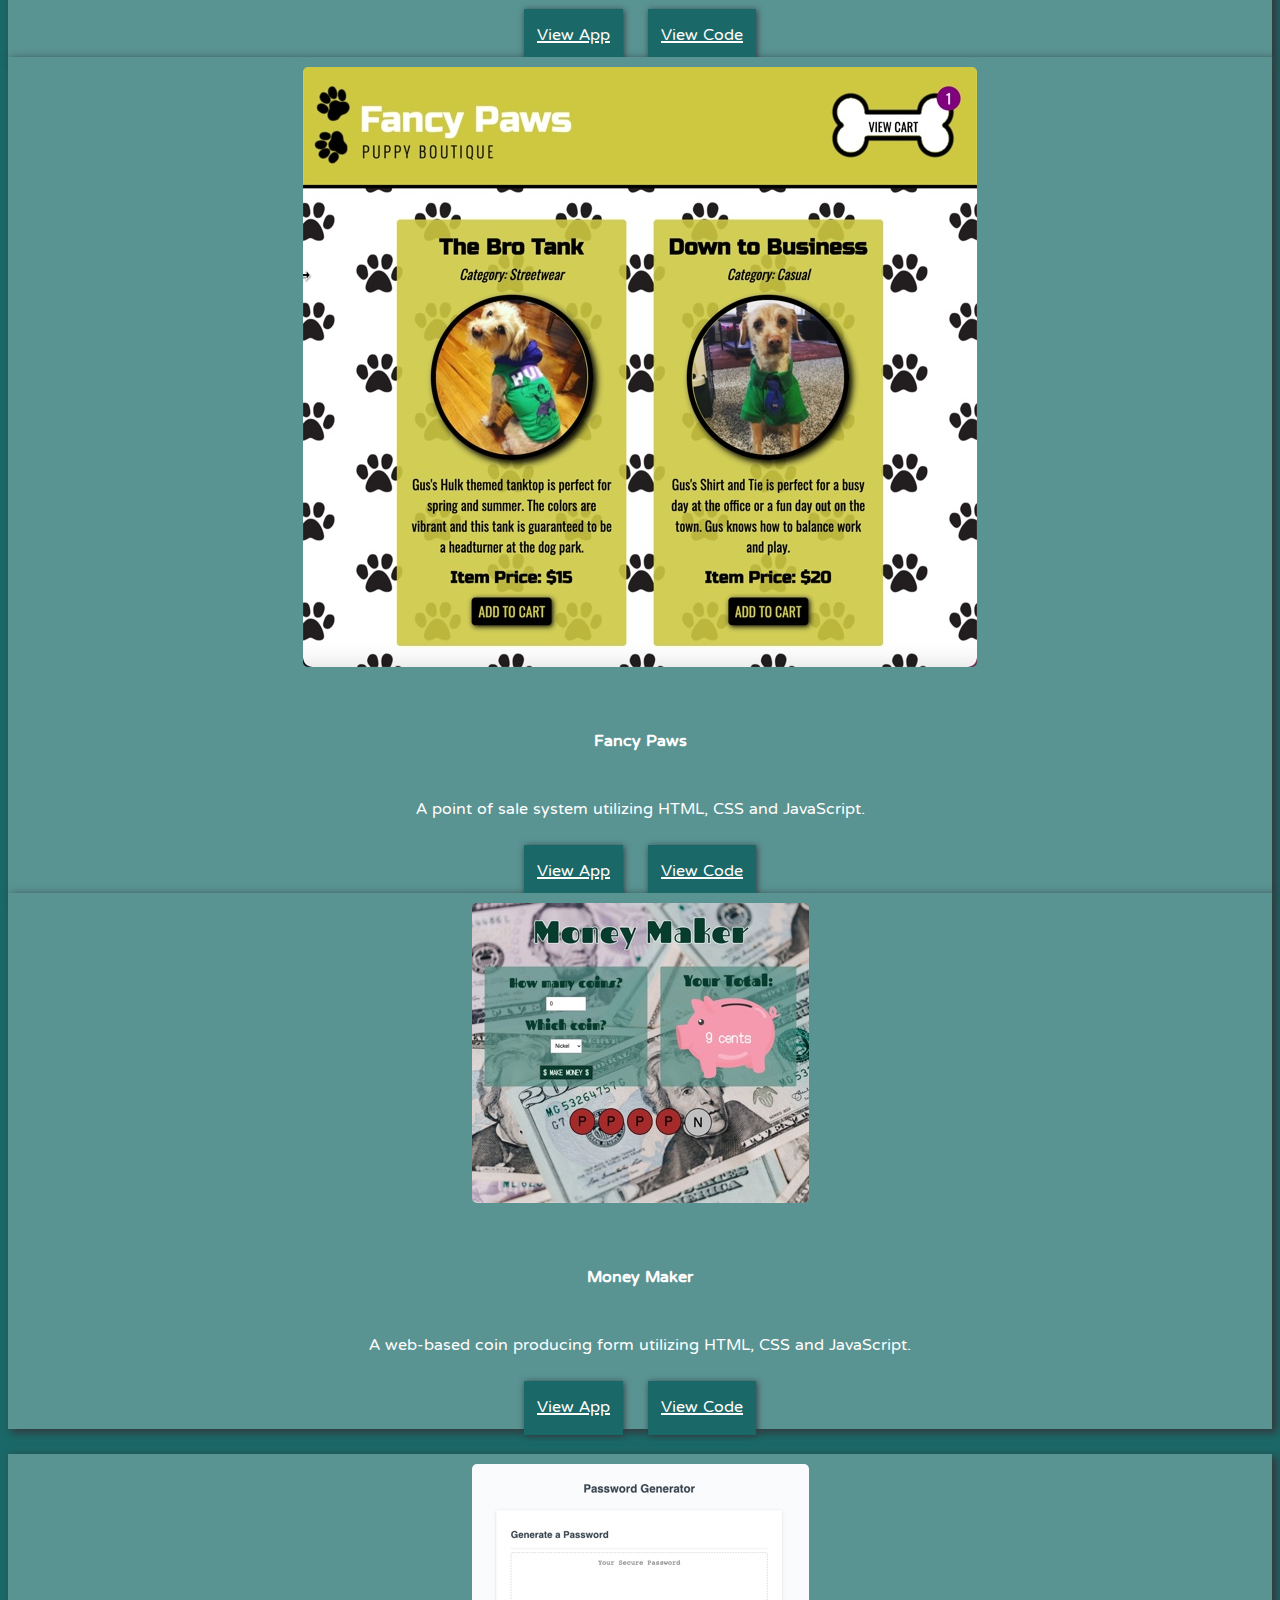
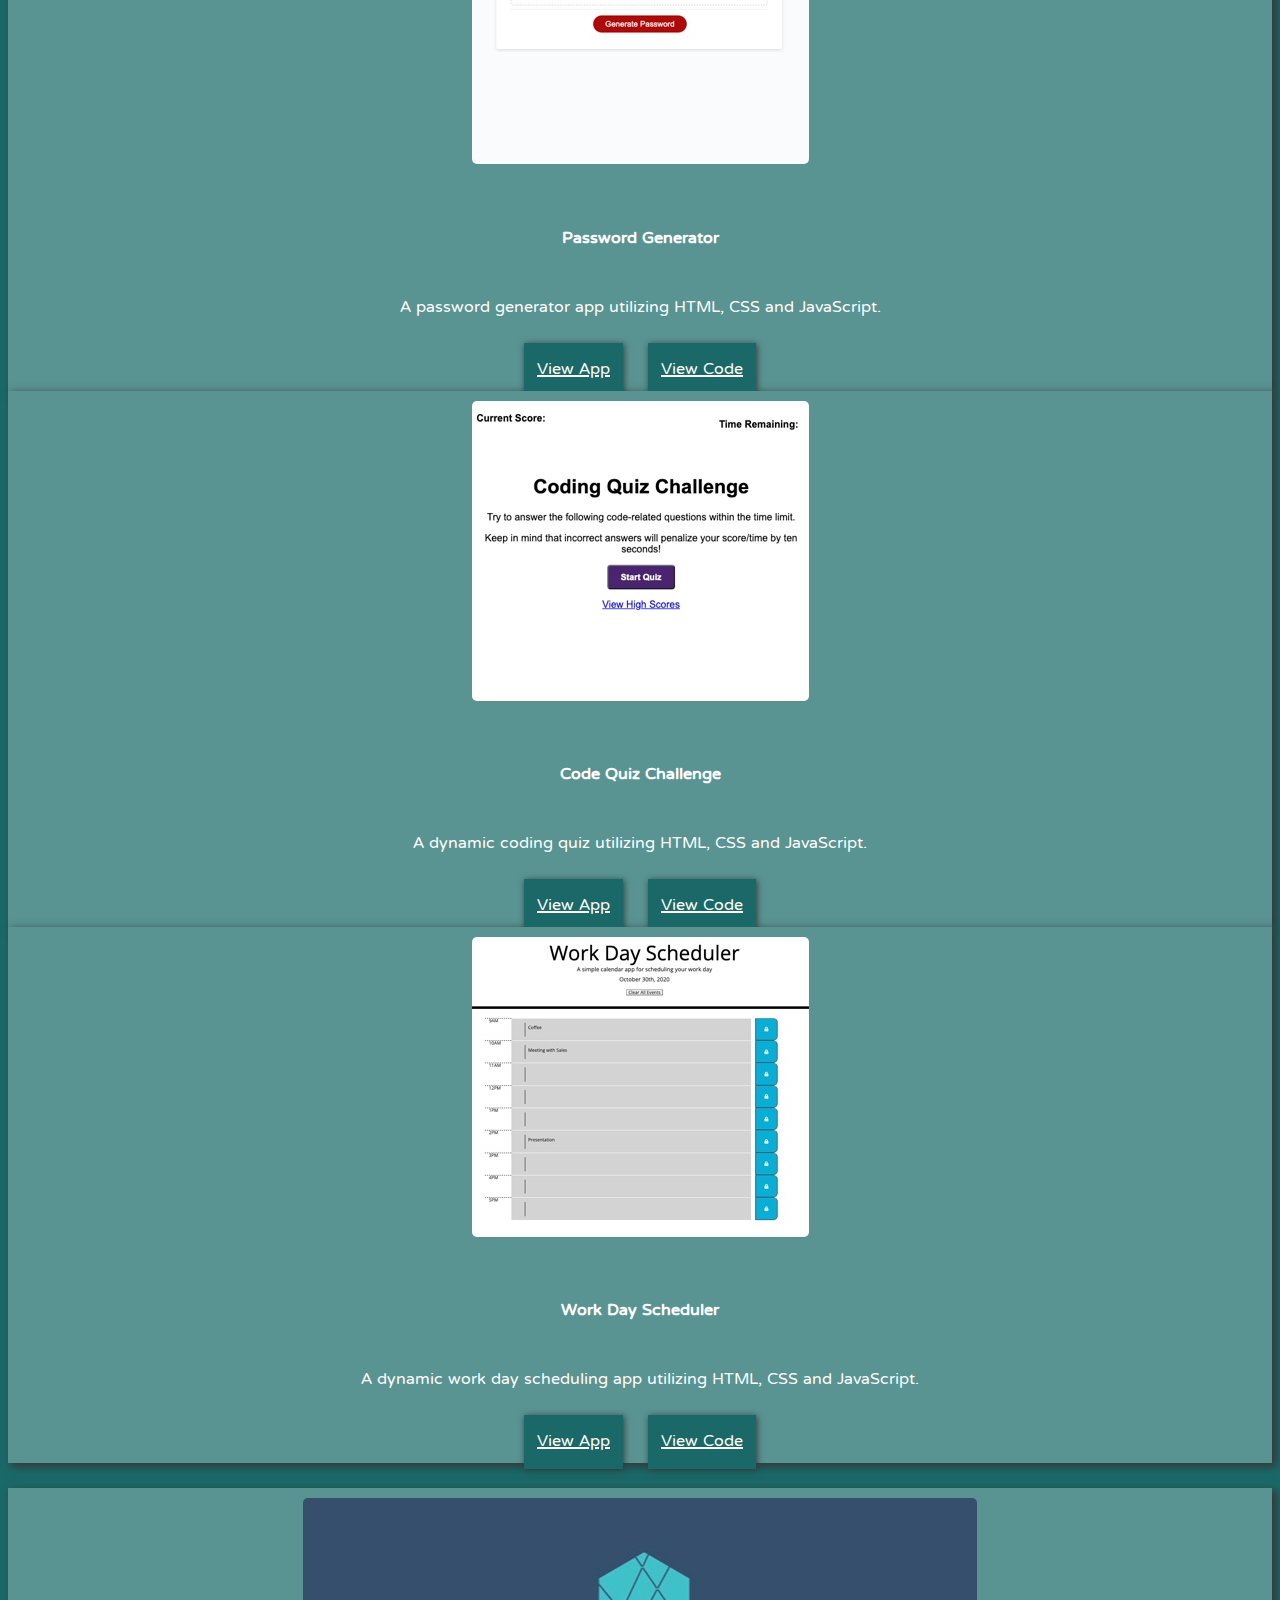
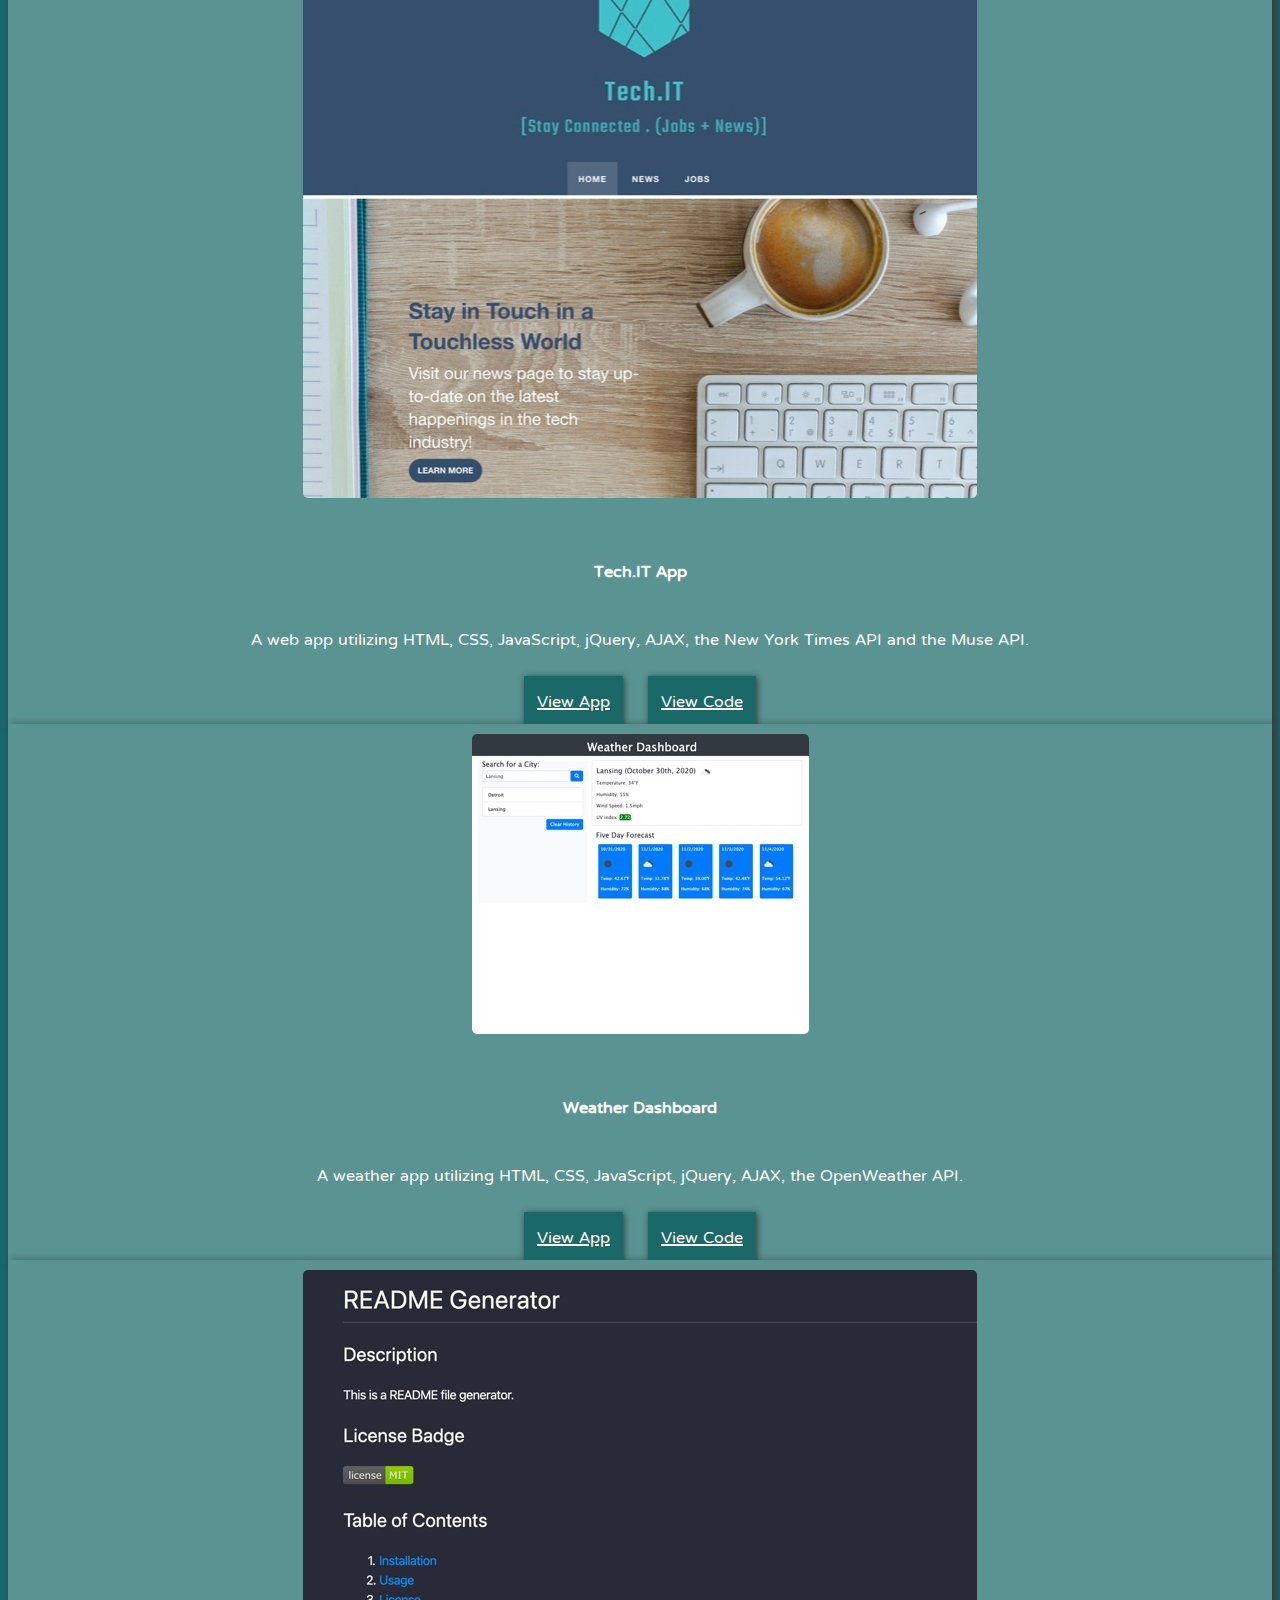
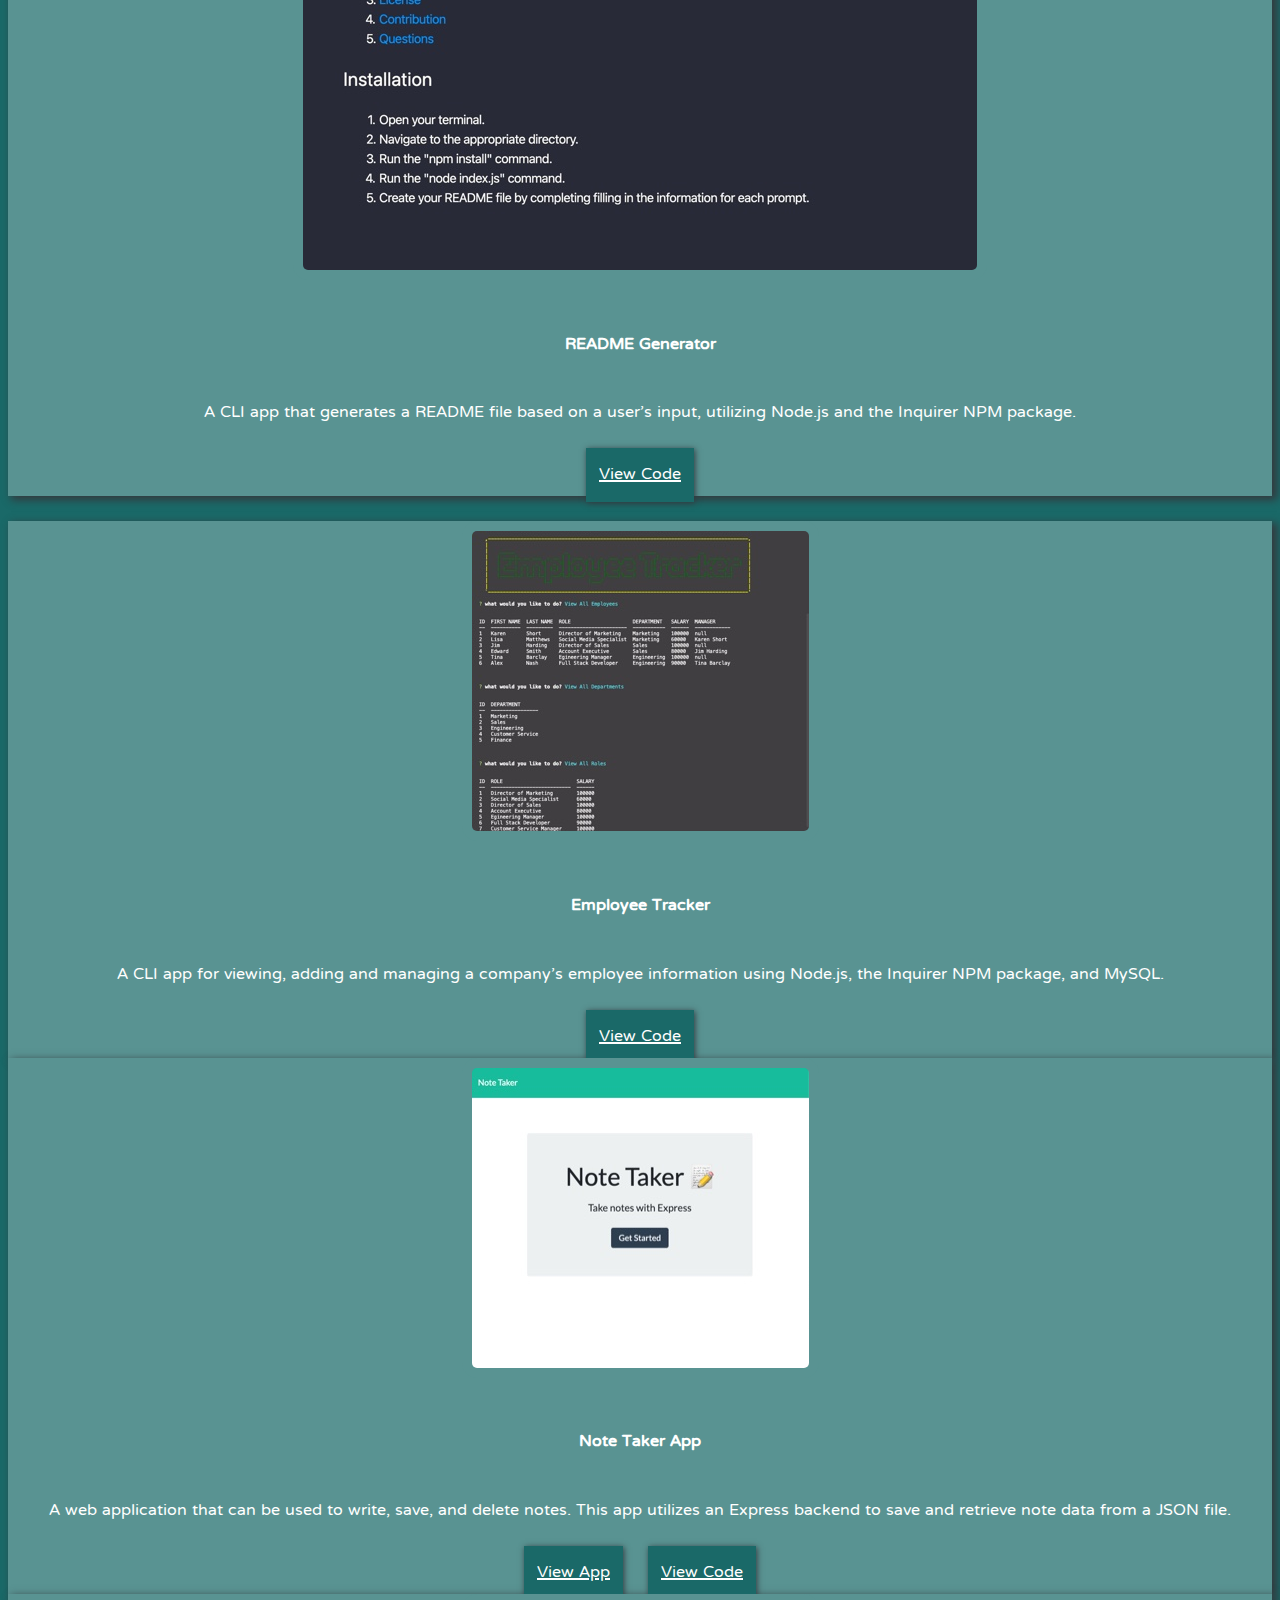
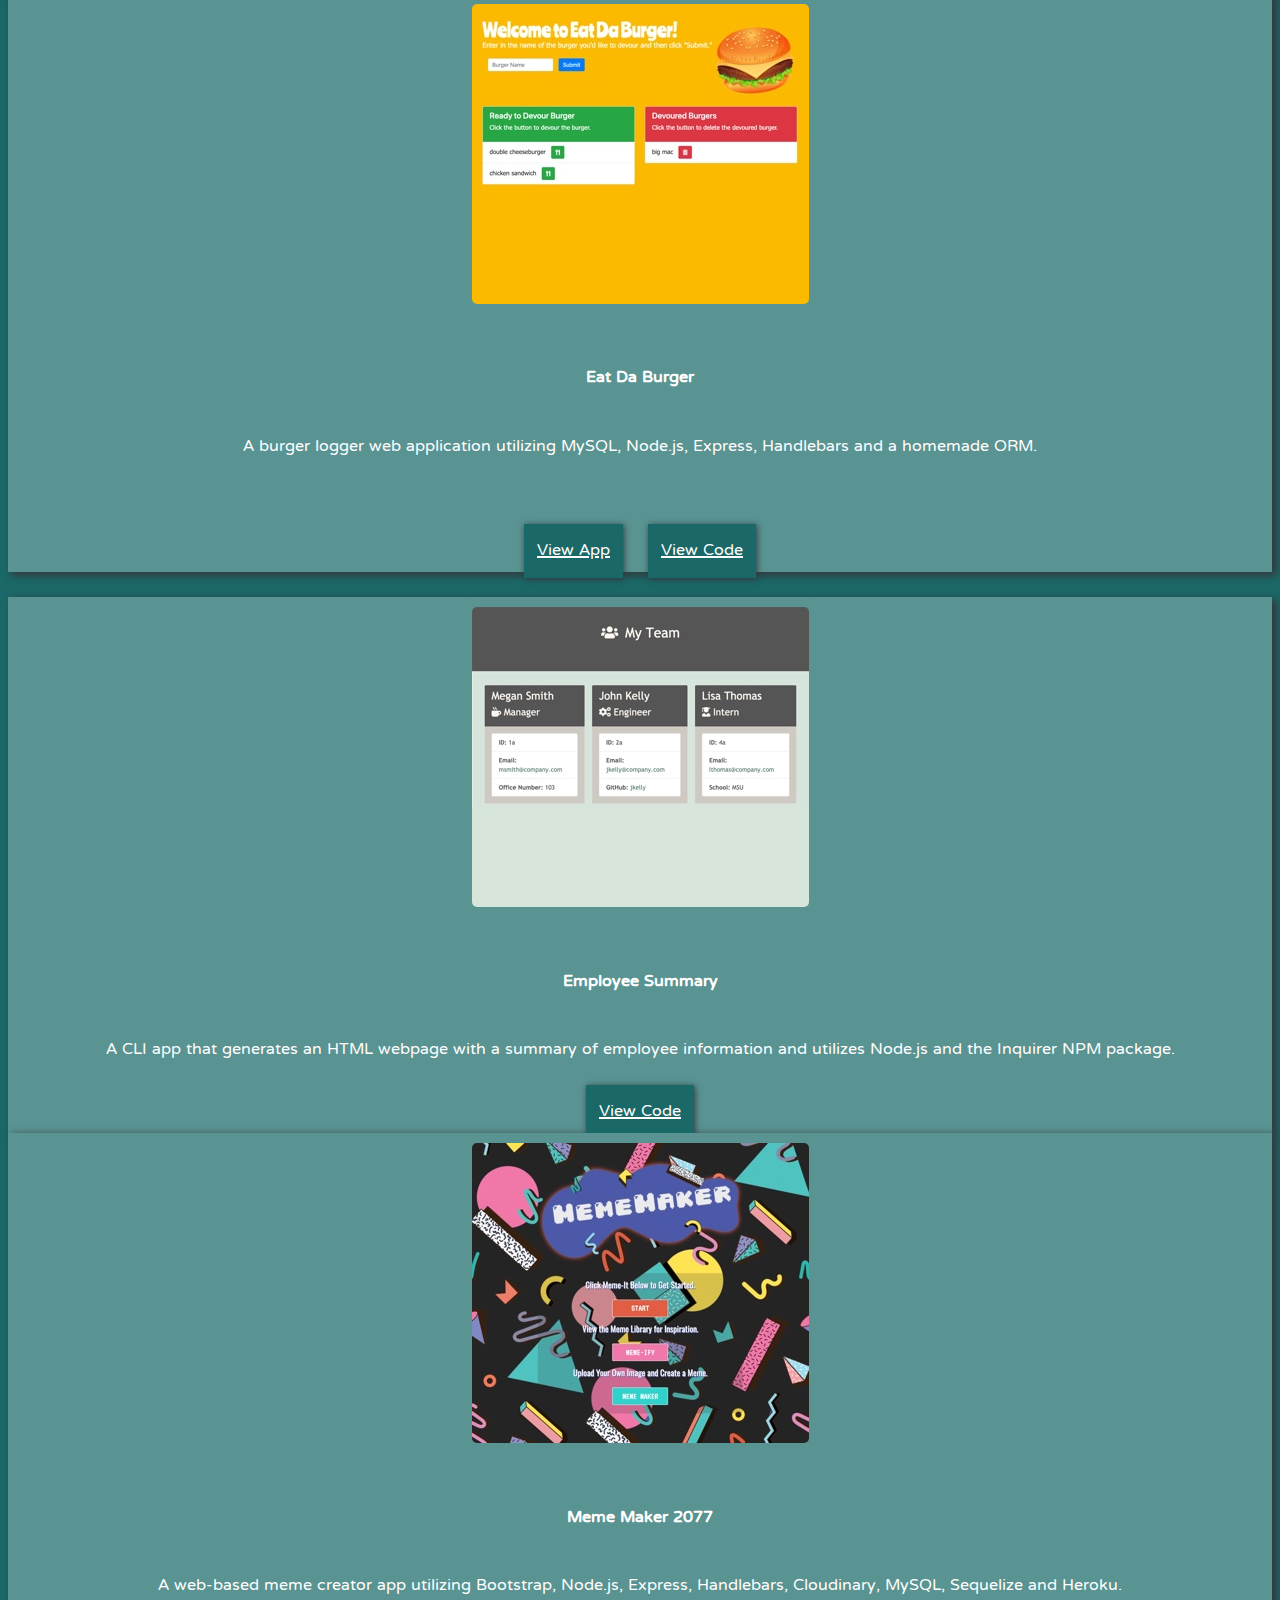
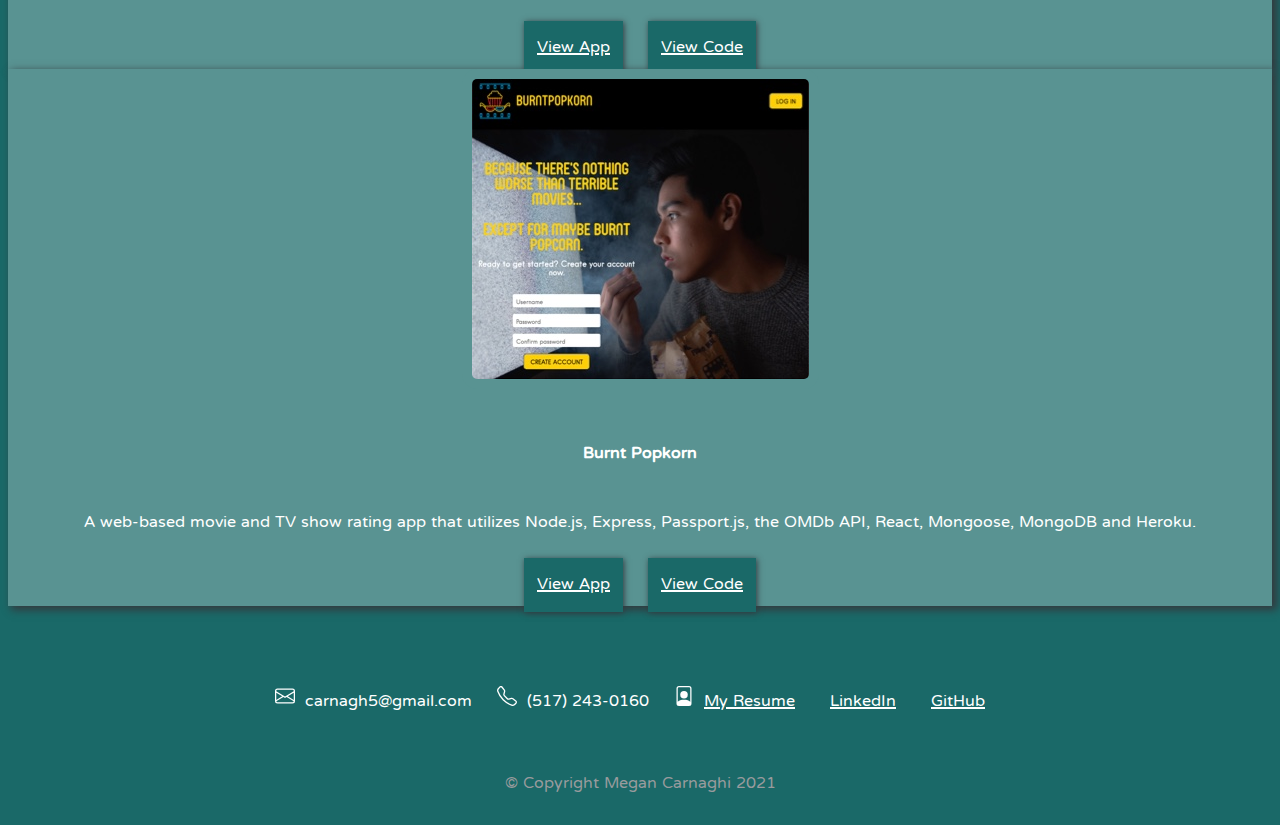
==== commit c1be3db7: "added Fancy Paws example to portfolio" ====
--- a/portfolio.html
+++ b/portfolio.html
@@ -107,23 +107,23 @@
         <div class="col-sm-4">
           <div class="card project">
             <img
-              src="assets/images/guess-my-number.jpg"
-              class="img-fluid"
-              alt="Guess My Number Game"
-            />
-            <div class="card-body">
-              <h4 class="card-title">Guess My Number</h4>
-              <p class="card-text">
-                A web-based number guessing game utilizing HTML, CSS and JavaScript.
-              </p>
-              <a
-                href="https://megancarnaghi.github.io/Guess-My-Number/"
-                target="_blank"
-                class="btn"
-                >View App</a
-              >
-              <a
-                href="https://github.com/MeganCarnaghi/Guess-My-Number"
+              src="assets/images/puppy-paws.jpg"
+              class="img-fluid"
+              alt="Fancy Paws Puppy Boutique"
+            />
+            <div class="card-body">
+              <h4 class="card-title">Fancy Paws</h4>
+              <p class="card-text">
+                A point of sale system utilizing HTML, CSS and JavaScript.
+              </p>
+              <a
+                href="https://megancarnaghi.github.io/Thunderous-Thunderbirds-Point-of-Sales-System/index.html"
+                target="_blank"
+                class="btn"
+                >View App</a
+              >
+              <a
+                href="https://github.com/MeganCarnaghi/Thunderous-Thunderbirds-Point-of-Sales-System"
                 target="_blank"
                 class="btn"
                 >View Code</a
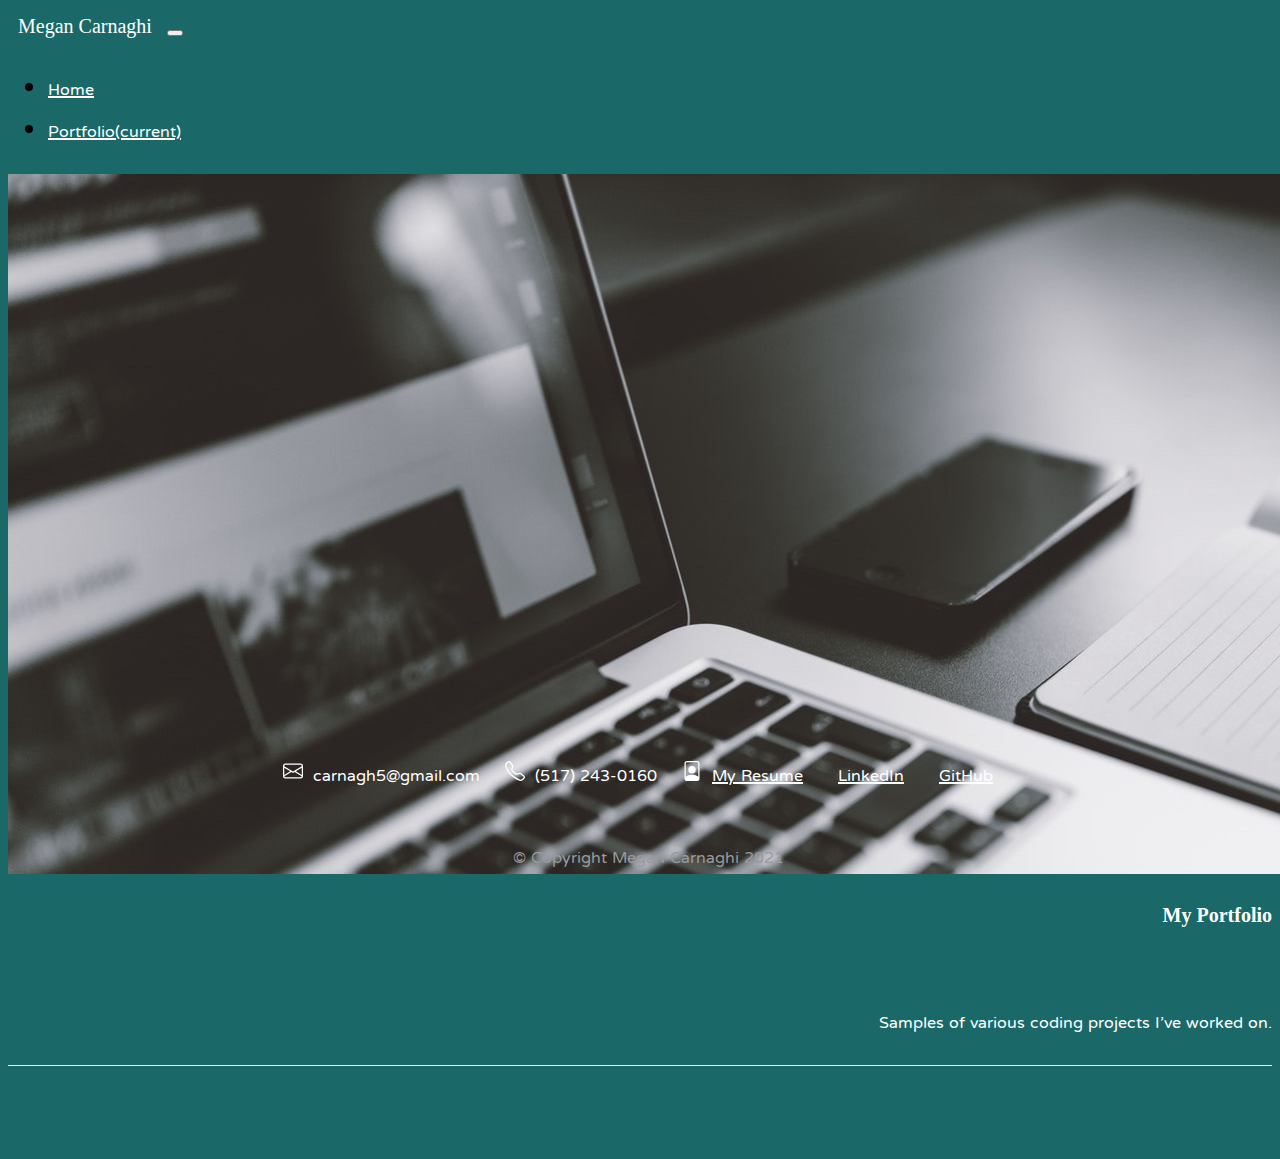
==== commit 5f0ff073: "added header tags and alt tags to images, updated index.html for mobile responsiveness." ====
--- a/portfolio.html
+++ b/portfolio.html
@@ -11,9 +11,7 @@
       integrity="sha384-TX8t27EcRE3e/ihU7zmQxVncDAy5uIKz4rEkgIXeMed4M0jlfIDPvg6uqKI2xXr2"
       crossorigin="anonymous"
     />
-    <!-- My Stylesheet -->
-    <link rel="stylesheet" href="assets/css/portfolio.css" type="text/css" />
-    <!-- Font Awesome Stylesheet-->
+        <!-- Font Awesome Stylesheet-->
     <link
       rel="stylesheet"
       href="https://use.fontawesome.com/releases/v5.8.1/css/all.css"
@@ -25,11 +23,15 @@
       href="https://fonts.googleapis.com/css2?family=Homemade+Apple&family=NTR&display=swap"
       rel="stylesheet"
     />
+    <!-- My Stylesheet -->
+    <link rel="stylesheet" href="assets/css/portfolio.css" type="text/css" />
   </head>
   <body>
-    <!-- Nav Bar -->
+       <!-- Header -->
+    <header class="header sticky-top">
+          <!-- Nav Bar -->
     <nav
-      class="navbar navbar-expand-lg navbar-dark bg-dark sticky-top border-bottom border-light"
+      class="navbar navbar-expand-lg navbar-dark bg-dark border-bottom border-light"
     >
       <a class="navbar-brand" id="megan">Megan Carnaghi</a>
       <button
@@ -56,6 +58,8 @@
         </ul>
       </div>
     </nav>
+    </header>
+
 
     <!-- Hero -->
     <div id="hero" class="card bg-dark text-white hero">
@@ -75,424 +79,7 @@
 
     <!-- My Portfolio -->
     <div class="container my-portfolio">
-      <!-- Row 1 -->
-            <div class="row">
-        <div class="col-sm-4">
-          <div class="card project">
-            <img
-              src="assets/images/website-recreate.jpg"
-              class="img-fluid"
-              alt="Thinkspace Homepage"
-            />
-            <div class="card-body">
-              <h4 class="card-title">Simple Login Page</h4>
-              <p class="card-text">
-                A mobile responsive login form created with HTML and CSS.
-              </p>
-              <a
-                href="https://megancarnaghi.github.io/Website-Recreate/"
-                target="_blank"
-                class="btn"
-                >View App</a
-              >
-              <a
-                href="https://github.com/MeganCarnaghi/Website-Recreate"
-                target="_blank"
-                class="btn"
-                >View Code</a
-              >
-            </div>
-          </div>
-        </div>
-        <div class="col-sm-4">
-          <div class="card project">
-            <img
-              src="assets/images/puppy-paws.jpg"
-              class="img-fluid"
-              alt="Fancy Paws Puppy Boutique"
-            />
-            <div class="card-body">
-              <h4 class="card-title">Fancy Paws</h4>
-              <p class="card-text">
-                A point of sale system utilizing HTML, CSS and JavaScript.
-              </p>
-              <a
-                href="https://megancarnaghi.github.io/Thunderous-Thunderbirds-Point-of-Sales-System/index.html"
-                target="_blank"
-                class="btn"
-                >View App</a
-              >
-              <a
-                href="https://github.com/MeganCarnaghi/Thunderous-Thunderbirds-Point-of-Sales-System"
-                target="_blank"
-                class="btn"
-                >View Code</a
-              >
-            </div>
-          </div>
-        </div>
-        <div class="col-sm-4">
-          <div class="card project">
-            <img
-              src="assets/images/money-maker.jpg"
-              class="img-fluid"
-              alt="Money Maker App"
-            />
-            <div class="card-body">
-              <h4 class="card-title">Money Maker</h4>
-              <p class="card-text">
-                A web-based coin producing form utilizing HTML, CSS and JavaScript.
-              </p>
-              <a
-                href="https://megancarnaghi.github.io/Money-Maker/"
-                target="_blank"
-                class="btn"
-                >View App</a
-              >
-              <a
-                href="https://github.com/MeganCarnaghi/Money-Maker"
-                target="_blank"
-                class="btn"
-                >View Code</a
-              >
-            </div>
-          </div>
-        </div>
-      </div>
-      <!-- Row2 -->
-      <div class="row">
-        <div class="col-sm-4">
-          <div class="card project">
-            <img
-              src="assets/images/password-generator.jpg"
-              class="img-fluid"
-              alt="Password Generator App"
-            />
-            <div class="card-body">
-              <h4 class="card-title">Password Generator</h4>
-              <p class="card-text">
-                A password generator app utilizing HTML, CSS and JavaScript.
-              </p>
-              <a
-                href="https://megancarnaghi.github.io/Password-Generator/"
-                target="_blank"
-                class="btn"
-                >View App</a
-              >
-              <a
-                href="https://github.com/MeganCarnaghi/Password-Generator"
-                target="_blank"
-                class="btn"
-                >View Code</a
-              >
-            </div>
-          </div>
-        </div>
-        <div class="col-sm-4">
-          <div class="card project">
-            <img
-              src="assets/images/Code-Quiz.jpg"
-              class="img-fluid"
-              alt="Code Quiz App"
-            />
-            <div class="card-body">
-              <h4 class="card-title">Code Quiz Challenge</h4>
-              <p class="card-text">
-                A dynamic coding quiz utilizing HTML, CSS and JavaScript.
-              </p>
-              <a
-                href="https://megancarnaghi.github.io/Web-APIs-Code-Quiz/"
-                target="_blank"
-                class="btn"
-                >View App</a
-              >
-              <a
-                href="https://github.com/MeganCarnaghi/Web-APIs-Code-Quiz"
-                target="_blank"
-                class="btn"
-                >View Code</a
-              >
-            </div>
-          </div>
-        </div>
-        <div class="col-sm-4">
-          <div class="card project">
-            <img
-              src="assets/images/Work-Day-Scheduler.jpg"
-              class="img-fluid"
-              alt="Work Day Scheduler App"
-            />
-            <div class="card-body">
-              <h4 class="card-title">Work Day Scheduler</h4>
-              <p class="card-text">
-                A dynamic work day scheduling app
-                utilizing HTML, CSS and JavaScript.
-              </p>
-              <a
-                href="https://megancarnaghi.github.io/Day-Planner/"
-                target="_blank"
-                class="btn"
-                >View App</a
-              >
-              <a
-                href="https://github.com/MeganCarnaghi/Day-Planner"
-                target="_blank"
-                class="btn"
-                >View Code</a
-              >
-            </div>
-          </div>
-        </div>
-      </div>
-
-      <!-- Row 3 -->
-      <div class="row">
-         <div class="col-sm-4">
-          <div class="card project">
-            <img
-              src="assets/images/Tech.ITScreenshot.jpg"
-              class="img-fluid"
-              alt="Tech.IT Web App"
-            />
-            <div class="card-body">
-              <h4 class="card-title">Tech.IT App</h4>
-              <p class="card-text">
-                A web app utilizing HTML, CSS, JavaScript, jQuery, AJAX, the New
-                York Times API and the Muse API.
-              </p>
-              <a
-                href="https://studygroup2021.github.io/tech.it/"
-                target="_blank"
-                class="btn"
-                >View App</a
-              >
-              <a
-                href="https://github.com/StudyGroup2021/tech.it"
-                target="_blank"
-                class="btn"
-                >View Code</a
-              >
-            </div>
-          </div>
-        </div>
-        <div class="col-sm-4">
-          <div class="card project">
-            <img
-              src="assets/images/weather-dashboard.jpg"
-              class="img-fluid"
-              alt="Weather Dashboard App"
-            />
-            <div class="card-body">
-              <h4 class="card-title">Weather Dashboard</h4>
-              <p class="card-text">
-                A weather app utilizing HTML, CSS, JavaScript, jQuery, AJAX, the
-                OpenWeather API.
-              </p>
-              <a
-                href="https://megancarnaghi.github.io/Weather-Dashboard/"
-                target="_blank"
-                class="btn"
-                >View App</a
-              >
-              <a
-                href="https://github.com/MeganCarnaghi/Weather-Dashboard"
-                target="_blank"
-                class="btn"
-                >View Code</a
-              >
-            </div>
-          </div>
-        </div>
-        <div class="col-sm-4">
-          <div class="card project">
-            <img
-              src="assets/images/README-Generator.jpg"
-              class="img-fluid"
-              alt="README Generator"
-            />
-            <div class="card-body">
-              <h4 class="card-title">README Generator</h4>
-              <p class="card-text">
-                A CLI app that generates a README file based on a
-                user's input, utilizing Node.js and the Inquirer NPM package.
-              </p>
-              <a
-                href="https://github.com/MeganCarnaghi/Good-README-Generator.git"
-                target="_blank"
-                class="btn"
-                >View Code</a
-              >
-            </div>
-          </div>
-        </div>
-      </div>
-
-      <!-- Row 4 -->
-      <div class="row">
-        <div class="col-sm-4">
-          <div class="card project">
-            <img
-              src="assets/images/employee-tracker.jpg"
-              class="img-fluid"
-              alt="Employee Tracker"
-            />
-            <div class="card-body">
-              <h4 class="card-title">Employee Tracker</h4>
-              <p class="card-text">
-                A CLI app for viewing, adding and managing a company's employee
-                information using Node.js, the Inquirer NPM package, and MySQL.
-              </p>
-              <a
-                href="https://github.com/MeganCarnaghi/MySQL-Employee-Tracker.git"
-                target="_blank"
-                class="btn"
-                >View Code</a
-              >
-            </div>
-          </div>
-        </div>
-        <div class="col-sm-4">
-          <div class="card project">
-            <img
-              src="assets/images/Note Taker.jpg"
-              class="img-fluid"
-              alt="Note Taker App"
-            />
-            <div class="card-body">
-              <h4 class="card-title">Note Taker App</h4>
-              <p class="card-text">
-                A web application that can be used to write, save, and delete
-                notes. This app utilizes an Express backend to save and retrieve
-                note data from a JSON file.
-              </p>
-              <a
-                href="https://infinite-ridge-90737.herokuapp.com/"
-                target="_blank"
-                class="btn"
-                >View App</a
-              >
-              <a
-                href="https://github.com/MeganCarnaghi/Note-Taker.git"
-                target="_blank"
-                class="btn"
-                >View Code</a
-              >
-            </div>
-          </div>
-        </div>
-        <div class="col-sm-4">
-          <div class="card project">
-            <img
-              src="assets/images/eat da burger app.jpg"
-              class="img-fluid"
-              alt="Eat Da Burger App"
-            />
-            <div class="card-body">
-              <h4 class="card-title">Eat Da Burger</h4>
-              <p class="card-text">
-                A burger logger web application utilizing MySQL, Node.js, Express,
-                Handlebars and a homemade ORM.
-              </p>
-              <br />
-              <a
-                href="https://still-hollows-01342.herokuapp.com/"
-                target="_blank"
-                class="btn"
-                >View App</a
-              >
-              <a
-                href="https://github.com/MeganCarnaghi/Eat-Da-Burger"
-                target="_blank"
-                class="btn"
-                >View Code</a
-              >
-            </div>
-          </div>
-        </div>
-      </div>
-
-      <!-- Row 5 -->
-      <div class="row">
-        <div class="col-sm-4">
-          <div class="card project">
-            <img
-              src="assets/images/employee-template.jpg"
-              class="img-fluid"
-              alt="Employee Summary Template"
-            />
-            <div class="card-body">
-              <h4 class="card-title">Employee Summary</h4>
-              <p class="card-text">
-                A CLI app that generates an HTML webpage with a summary of
-                employee information and utilizes Node.js and the Inquirer NPM package.
-              </p>
-              <a
-                href="https://github.com/MeganCarnaghi/Template-Engine-Employee-Summary.git"
-                target="_blank"
-                class="btn"
-                >View Code</a
-              >
-            </div>
-          </div>
-        </div>
-        <div class="col-sm-4">
-          <div class="card project">
-            <img
-              src="assets/images/meme-maker.jpg"
-              class="img-fluid"
-              alt="Meme Maker Homepage"
-            />
-            <div class="card-body">
-              <h4 class="card-title">Meme Maker 2077</h4>
-              <p class="card-text">
-                A web-based meme creator app utilizing Bootstrap, Node.js, Express,
-                Handlebars, Cloudinary, MySQL, Sequelize and Heroku.
-              </p>
-              <a
-                href="https://meme-maker-2077.herokuapp.com/"
-                target="_blank"
-                class="btn"
-                >View App</a
-              >
-              <a
-                href="https://github.com/MeganCarnaghi/Meme-Maker-2077.git"
-                target="_blank"
-                class="btn"
-                >View Code</a
-              >
-            </div>
-          </div>
-        </div>
-        <div class="col-sm-4">
-          <div class="card project">
-            <img
-              src="assets/images/Burnt-Popkorn.jpg"
-              class="img-fluid"
-              alt="Burnt Popkorn"
-            />
-            <div class="card-body">
-              <h4 class="card-title">Burnt Popkorn</h4>
-              <p class="card-text">
-                A web-based movie and TV show rating app that utilizes Node.js, Express, Passport.js, the OMDb API, React, Mongoose, MongoDB and Heroku.
-              </p>
-                            <a
-                href="https://burntpopkorn-mc.herokuapp.com/"
-                target="_blank"
-                class="btn"
-                >View App</a
-              >
-              <a
-                href="https://github.com/MeganCarnaghi/BurntPopKorn"
-                target="_blank"
-                class="btn"
-                >View Code</a
-              >
-            </div>
-          </div>
-        </div>
-      </div>
-
-      <!-- End of portfolio Examples -->
+      
     </div>
 
 <!-- Footer -->
--- a/assets/css/portfolio.css
+++ b/assets/css/portfolio.css
@@ -4,10 +4,9 @@
   font-size: 20px;
 }
 
-body,
-html {
+body {
   background-color: #1a6968;
-  height: 100%;
+  min-height: 100vh;
 }
 
 h1 {
@@ -78,6 +77,9 @@
 
 /* Styling for the footer */
 .footer {
+  position: absolute;
+  bottom: 0;
+  width: 100%;
   display: flex;
   flex-direction: column;
   align-items: center;
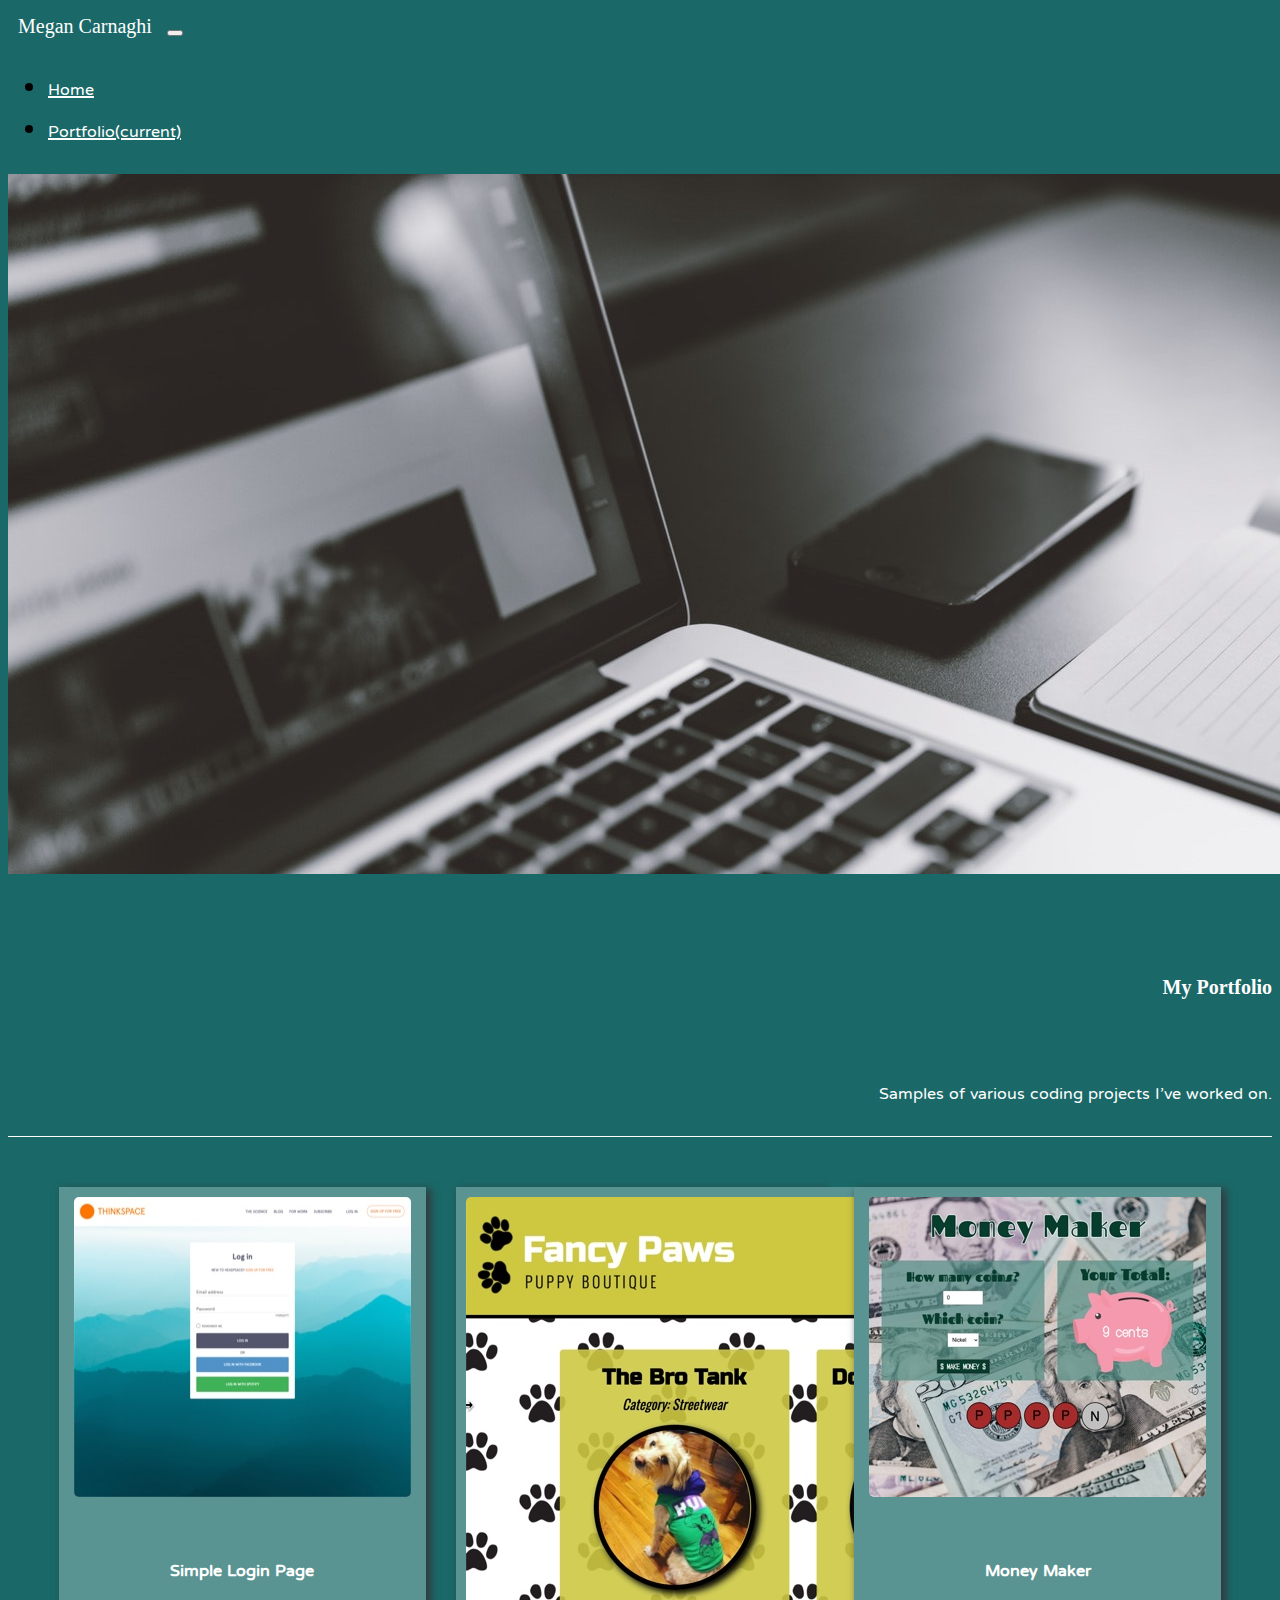
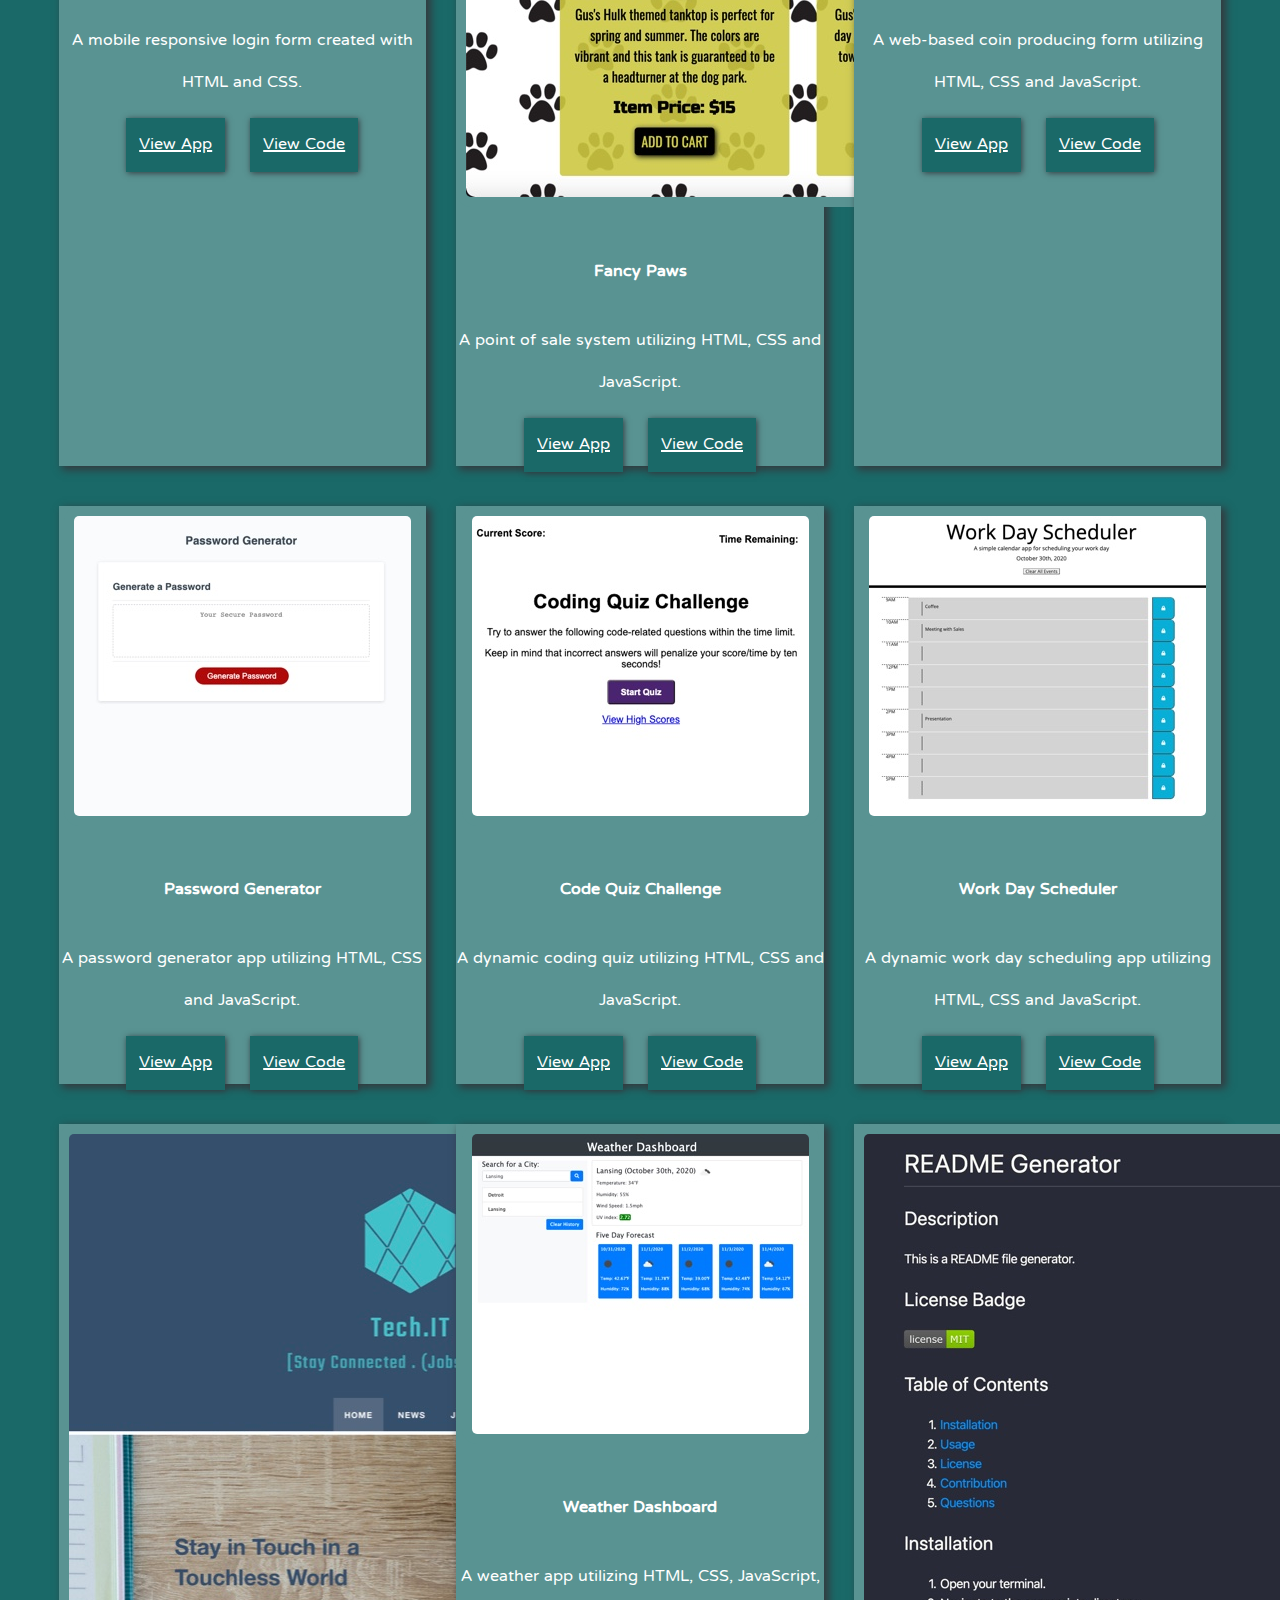
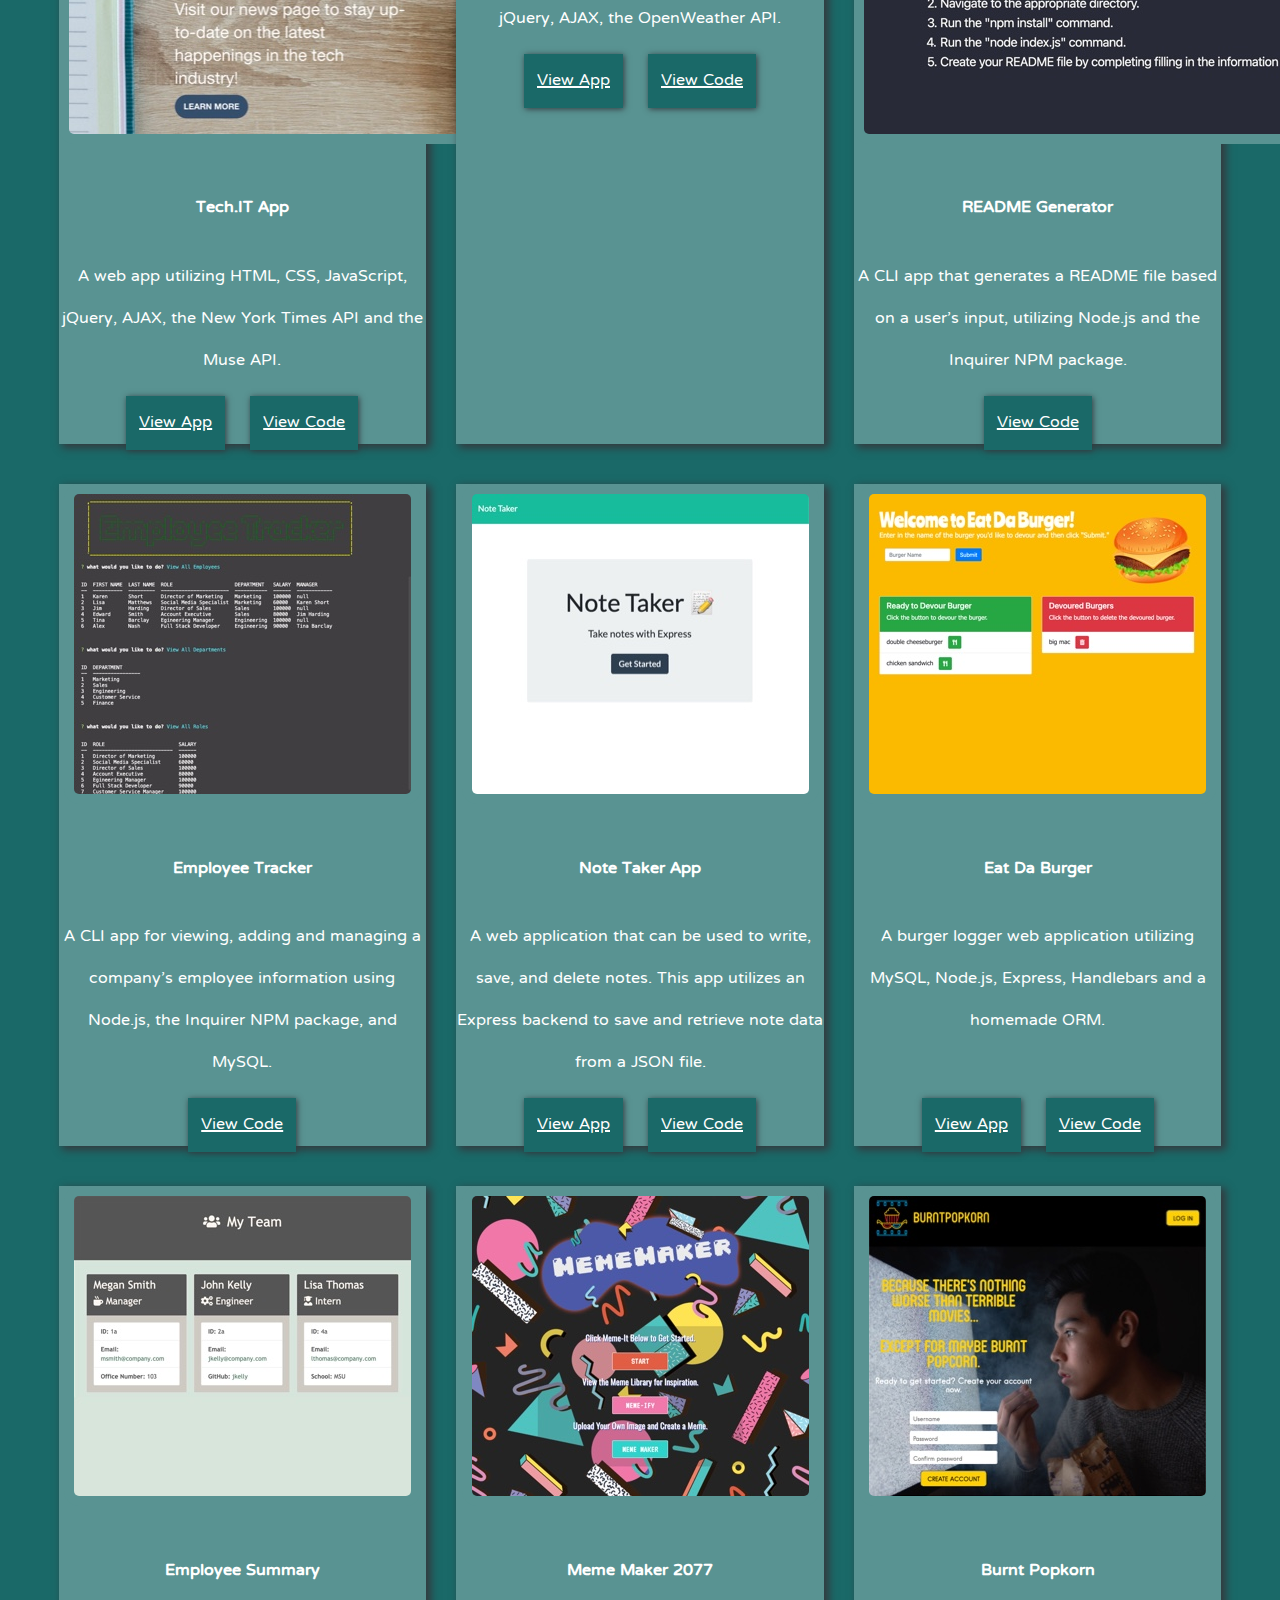
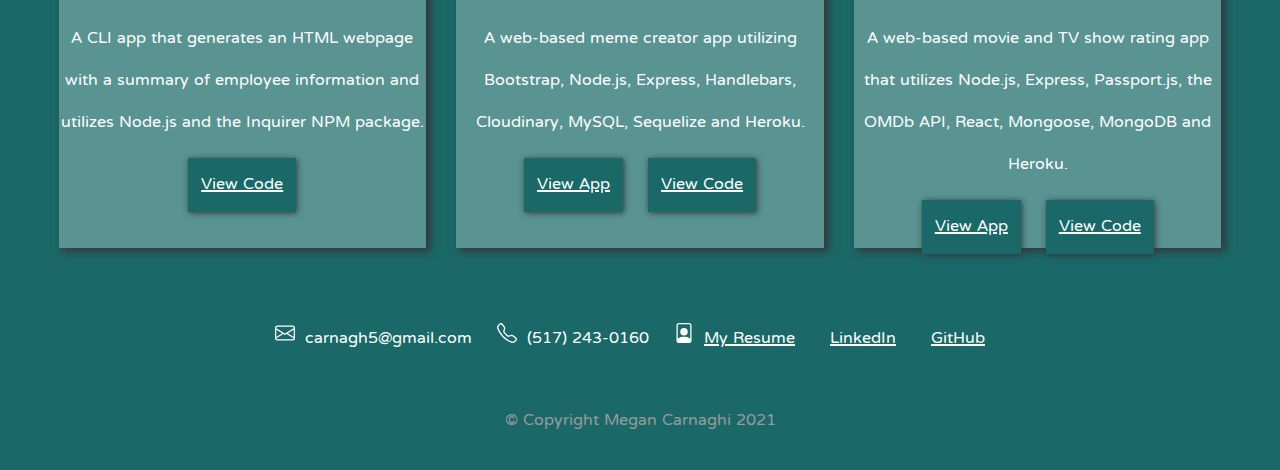
==== commit b9e17464: "updated flexbox for project examples on portfolio.html" ====
--- a/portfolio.html
+++ b/portfolio.html
@@ -59,14 +59,12 @@
       </div>
     </nav>
     </header>
-
-
     <!-- Hero -->
-    <div id="hero" class="card bg-dark text-white hero">
-      <img
-        src="assets/images/revised2-pexels-negative-space-34088 (1).jpg"
+    <div class="hero">
+      <img
+        src="assets/images/revised2-pexels-negative-space-34088.jpg"
         class="card-img"
-        alt="..."
+        alt="Macbook, iPhone, journal and pen"
       />
       <div class="card-img-overlay">
         <h1 class="card-title">My Portfolio</h1>
@@ -78,9 +76,392 @@
     </div>
 
     <!-- My Portfolio -->
-    <div class="container my-portfolio">
-      
-    </div>
+    <main class="main">
+      <!-- Example 1 -->
+          <div class="card">
+      <img
+        src="assets/images/website-recreate.jpg"
+        class="img-fluid"
+        alt="Thinkspace Homepage"
+      />
+      <div class="card-body">
+        <h4 class="card-title">Simple Login Page</h4>
+        <p class="card-text">
+          A mobile responsive login form created with HTML and CSS.
+        </p>
+        <a
+          href="https://megancarnaghi.github.io/Website-Recreate/"
+          target="_blank"
+          class="btn"
+          >View App</a
+        >
+        <a
+          href="https://github.com/MeganCarnaghi/Website-Recreate"
+          target="_blank"
+          class="btn"
+          >View Code</a
+        >
+      </div>
+    </div>
+    <!-- Example 2 -->
+        <div class="card">
+      <img
+        src="assets/images/puppy-paws.jpg"
+        class="img-fluid"
+        alt="Fancy Paws Puppy Boutique"
+      />
+      <div class="card-body">
+        <h4 class="card-title">Fancy Paws</h4>
+        <p class="card-text">
+          A point of sale system utilizing HTML, CSS and JavaScript.
+        </p>
+        <a
+          href="https://megancarnaghi.github.io/Thunderous-Thunderbirds-Point-of-Sales-System/index.html"
+          target="_blank"
+          class="btn"
+          >View App</a
+        >
+        <a
+          href="https://github.com/MeganCarnaghi/Thunderous-Thunderbirds-Point-of-Sales-System"
+          target="_blank"
+          class="btn"
+          >View Code</a
+        >
+      </div>
+    </div>
+    <!-- Example 3-->
+        <div class="card">
+      <img
+        src="assets/images/money-maker.jpg"
+        class="img-fluid"
+        alt="Money Maker App"
+      />
+      <div class="card-body">
+        <h4 class="card-title">Money Maker</h4>
+        <p class="card-text">
+          A web-based coin producing form utilizing HTML, CSS and JavaScript.
+        </p>
+        <a
+          href="https://megancarnaghi.github.io/Money-Maker/"
+          target="_blank"
+          class="btn"
+          >View App</a
+        >
+        <a
+          href="https://github.com/MeganCarnaghi/Money-Maker"
+          target="_blank"
+          class="btn"
+          >View Code</a
+        >
+      </div>
+    </div>
+    <!-- Example 4 -->
+        <div class="card">
+      <img
+        src="assets/images/password-generator.jpg"
+        class="img-fluid"
+        alt="Password Generator App"
+      />
+      <div class="card-body">
+        <h4 class="card-title">Password Generator</h4>
+        <p class="card-text">
+          A password generator app utilizing HTML, CSS and JavaScript.
+        </p>
+        <a
+          href="https://megancarnaghi.github.io/Password-Generator/"
+          target="_blank"
+          class="btn"
+          >View App</a
+        >
+        <a
+          href="https://github.com/MeganCarnaghi/Password-Generator"
+          target="_blank"
+          class="btn"
+          >View Code</a
+        >
+      </div>
+    </div>
+    <!-- Example 5 -->
+      <div class="card">
+      <img
+        src="assets/images/Code-Quiz.jpg"
+        class="img-fluid"
+        alt="Code Quiz App"
+      />
+      <div class="card-body">
+        <h4 class="card-title">Code Quiz Challenge</h4>
+        <p class="card-text">
+          A dynamic coding quiz utilizing HTML, CSS and JavaScript.
+        </p>
+        <a
+          href="https://megancarnaghi.github.io/Web-APIs-Code-Quiz/"
+          target="_blank"
+          class="btn"
+          >View App</a
+        >
+        <a
+          href="https://github.com/MeganCarnaghi/Web-APIs-Code-Quiz"
+          target="_blank"
+          class="btn"
+          >View Code</a
+        >
+      </div>
+    </div>
+    <!-- Example 6 -->
+    <div class="card">
+      <img
+        src="assets/images/Work-Day-Scheduler.jpg"
+        class="img-fluid"
+        alt="Work Day Scheduler App"
+      />
+      <div class="card-body">
+        <h4 class="card-title">Work Day Scheduler</h4>
+        <p class="card-text">
+          A dynamic work day scheduling app utilizing HTML, CSS and JavaScript.
+        </p>
+        <a
+          href="https://megancarnaghi.github.io/Day-Planner/"
+          target="_blank"
+          class="btn"
+          >View App</a
+        >
+        <a
+          href="https://github.com/MeganCarnaghi/Day-Planner"
+          target="_blank"
+          class="btn"
+          >View Code</a
+        >
+      </div>
+    </div>
+    <!-- Example 7 -->
+    <div class="card">
+      <img
+        src="assets/images/Tech.ITScreenshot.jpg"
+        class="img-fluid"
+        alt="Tech.IT Web App"
+      />
+      <div class="card-body">
+        <h4 class="card-title">Tech.IT App</h4>
+        <p class="card-text">
+          A web app utilizing HTML, CSS, JavaScript, jQuery, AJAX, the New York
+          Times API and the Muse API.
+        </p>
+        <a
+          href="https://studygroup2021.github.io/tech.it/"
+          target="_blank"
+          class="btn"
+          >View App</a
+        >
+        <a
+          href="https://github.com/StudyGroup2021/tech.it"
+          target="_blank"
+          class="btn"
+          >View Code</a
+        >
+      </div>
+    </div>
+    <!-- Example 8 -->
+    <div class="card">
+      <img
+        src="assets/images/weather-dashboard.jpg"
+        class="img-fluid"
+        alt="Weather Dashboard App"
+      />
+      <div class="card-body">
+        <h4 class="card-title">Weather Dashboard</h4>
+        <p class="card-text">
+          A weather app utilizing HTML, CSS, JavaScript, jQuery, AJAX, the
+          OpenWeather API.
+        </p>
+        <a
+          href="https://megancarnaghi.github.io/Weather-Dashboard/"
+          target="_blank"
+          class="btn"
+          >View App</a
+        >
+        <a
+          href="https://github.com/MeganCarnaghi/Weather-Dashboard"
+          target="_blank"
+          class="btn"
+          >View Code</a
+        >
+      </div>
+    </div>
+    <!-- Example 9 -->
+    <div class="card">
+      <img
+        src="assets/images/README-Generator.jpg"
+        class="img-fluid"
+        alt="README Generator"
+      />
+      <div class="card-body">
+        <h4 class="card-title">README Generator</h4>
+        <p class="card-text">
+          A CLI app that generates a README file based on a user's input,
+          utilizing Node.js and the Inquirer NPM package.
+        </p>
+        <a
+          href="https://github.com/MeganCarnaghi/Good-README-Generator.git"
+          target="_blank"
+          class="btn"
+          >View Code</a
+        >
+      </div>
+    </div>
+    <!-- Example 10 -->
+    <div class="card">
+      <img
+        src="assets/images/employee-tracker.jpg"
+        class="img-fluid"
+        alt="Employee Tracker"
+      />
+      <div class="card-body">
+        <h4 class="card-title">Employee Tracker</h4>
+        <p class="card-text">
+          A CLI app for viewing, adding and managing a company's employee
+          information using Node.js, the Inquirer NPM package, and MySQL.
+        </p>
+        <a
+          href="https://github.com/MeganCarnaghi/MySQL-Employee-Tracker.git"
+          target="_blank"
+          class="btn"
+          >View Code</a
+        >
+      </div>
+    </div>
+    <!-- Example 11 -->
+    <div class="card">
+      <img
+        src="assets/images/Note Taker.jpg"
+        class="img-fluid"
+        alt="Note Taker App"
+      />
+      <div class="card-body">
+        <h4 class="card-title">Note Taker App</h4>
+        <p class="card-text">
+          A web application that can be used to write, save, and delete notes.
+          This app utilizes an Express backend to save and retrieve note data
+          from a JSON file.
+        </p>
+        <a
+          href="https://infinite-ridge-90737.herokuapp.com/"
+          target="_blank"
+          class="btn"
+          >View App</a
+        >
+        <a
+          href="https://github.com/MeganCarnaghi/Note-Taker.git"
+          target="_blank"
+          class="btn"
+          >View Code</a
+        >
+      </div>
+    </div>
+    <!-- Example 12 -->
+    <div class="card">
+      <img
+        src="assets/images/eat da burger app.jpg"
+        class="img-fluid"
+        alt="Eat Da Burger App"
+      />
+      <div class="card-body">
+        <h4 class="card-title">Eat Da Burger</h4>
+        <p class="card-text">
+          A burger logger web application utilizing MySQL, Node.js, Express,
+          Handlebars and a homemade ORM.
+        </p>
+        <br />
+        <a
+          href="https://still-hollows-01342.herokuapp.com/"
+          target="_blank"
+          class="btn"
+          >View App</a
+        >
+        <a
+          href="https://github.com/MeganCarnaghi/Eat-Da-Burger"
+          target="_blank"
+          class="btn"
+          >View Code</a
+        >
+      </div>
+    </div>
+    <!-- Example 13 -->
+    <div class="card">
+      <img
+        src="assets/images/employee-template.jpg"
+        class="img-fluid"
+        alt="Employee Summary Template"
+      />
+      <div class="card-body">
+        <h4 class="card-title">Employee Summary</h4>
+        <p class="card-text">
+          A CLI app that generates an HTML webpage with a summary of employee
+          information and utilizes Node.js and the Inquirer NPM package.
+        </p>
+        <a
+          href="https://github.com/MeganCarnaghi/Template-Engine-Employee-Summary.git"
+          target="_blank"
+          class="btn"
+          >View Code</a
+        >
+      </div>
+    </div>
+    <!-- Example 14 -->
+    <div class="card">
+      <img
+        src="assets/images/meme-maker.jpg"
+        class="img-fluid"
+        alt="Meme Maker Homepage"
+      />
+      <div class="card-body">
+        <h4 class="card-title">Meme Maker 2077</h4>
+        <p class="card-text">
+          A web-based meme creator app utilizing Bootstrap, Node.js, Express,
+          Handlebars, Cloudinary, MySQL, Sequelize and Heroku.
+        </p>
+        <a
+          href="https://meme-maker-2077.herokuapp.com/"
+          target="_blank"
+          class="btn"
+          >View App</a
+        >
+        <a
+          href="https://github.com/MeganCarnaghi/Meme-Maker-2077.git"
+          target="_blank"
+          class="btn"
+          >View Code</a
+        >
+      </div>
+    </div>
+    <!-- Example 15 -->
+    <div class="card">
+      <img
+        src="assets/images/Burnt-Popkorn.jpg"
+        class="img-fluid"
+        alt="Burnt Popkorn"
+      />
+      <div class="card-body">
+        <h4 class="card-title">Burnt Popkorn</h4>
+        <p class="card-text">
+          A web-based movie and TV show rating app that utilizes Node.js,
+          Express, Passport.js, the OMDb API, React, Mongoose, MongoDB and
+          Heroku.
+        </p>
+        <a
+          href="https://burntpopkorn-mc.herokuapp.com/"
+          target="_blank"
+          class="btn"
+          >View App</a
+        >
+        <a
+          href="https://github.com/MeganCarnaghi/BurntPopKorn"
+          target="_blank"
+          class="btn"
+          >View Code</a
+        >
+      </div>
+    </div>  
+    </main>
 
 <!-- Footer -->
     <footer class="footer m-0 p-1 bg-dark border-top border-light">
--- a/assets/css/portfolio.css
+++ b/assets/css/portfolio.css
@@ -33,22 +33,29 @@
 /* Styling for the hero */
 .card-img-overlay {
   text-align: right;
+  margin-top: 85px;
 }
 
 .hero {
   border-bottom: 1px solid #ffffff;
+  width: 100%;
 }
 
 /* Styling for the portfolio section */
-.my-portfolio {
-  padding: 30px 0 55px 0;
+.main {
+  display: flex;
+  flex-wrap: wrap;
+  justify-content: space-evenly;
   text-align: center;
+  padding: 30px 20px;
   color: #ffffff;
 }
 
-.project {
+.card {
   background-color: #599392;
   box-shadow: 4px 3px 8px 1px #343a3f;
+  width: 30%;
+  margin: 20px 0;
 }
 
 .img-fluid {
@@ -77,8 +84,6 @@
 
 /* Styling for the footer */
 .footer {
-  position: absolute;
-  bottom: 0;
   width: 100%;
   display: flex;
   flex-direction: column;
@@ -99,17 +104,17 @@
 
 /* Stylng for Mobile */
 @media only screen and (max-width: 600px) {
-  #hero {
+  .hero {
     display: none;
   }
 
-  .col-sm-4 {
-    padding-left: 40px;
-    padding-right: 40px;
+  .main {
+    flex-direction: column;
+    align-items: center;
   }
-
-  .project {
-    margin-bottom: 40px;
+  .card {
+    width: 90%;
+    margin: 20px;
   }
 
   .footer__contactInfo {
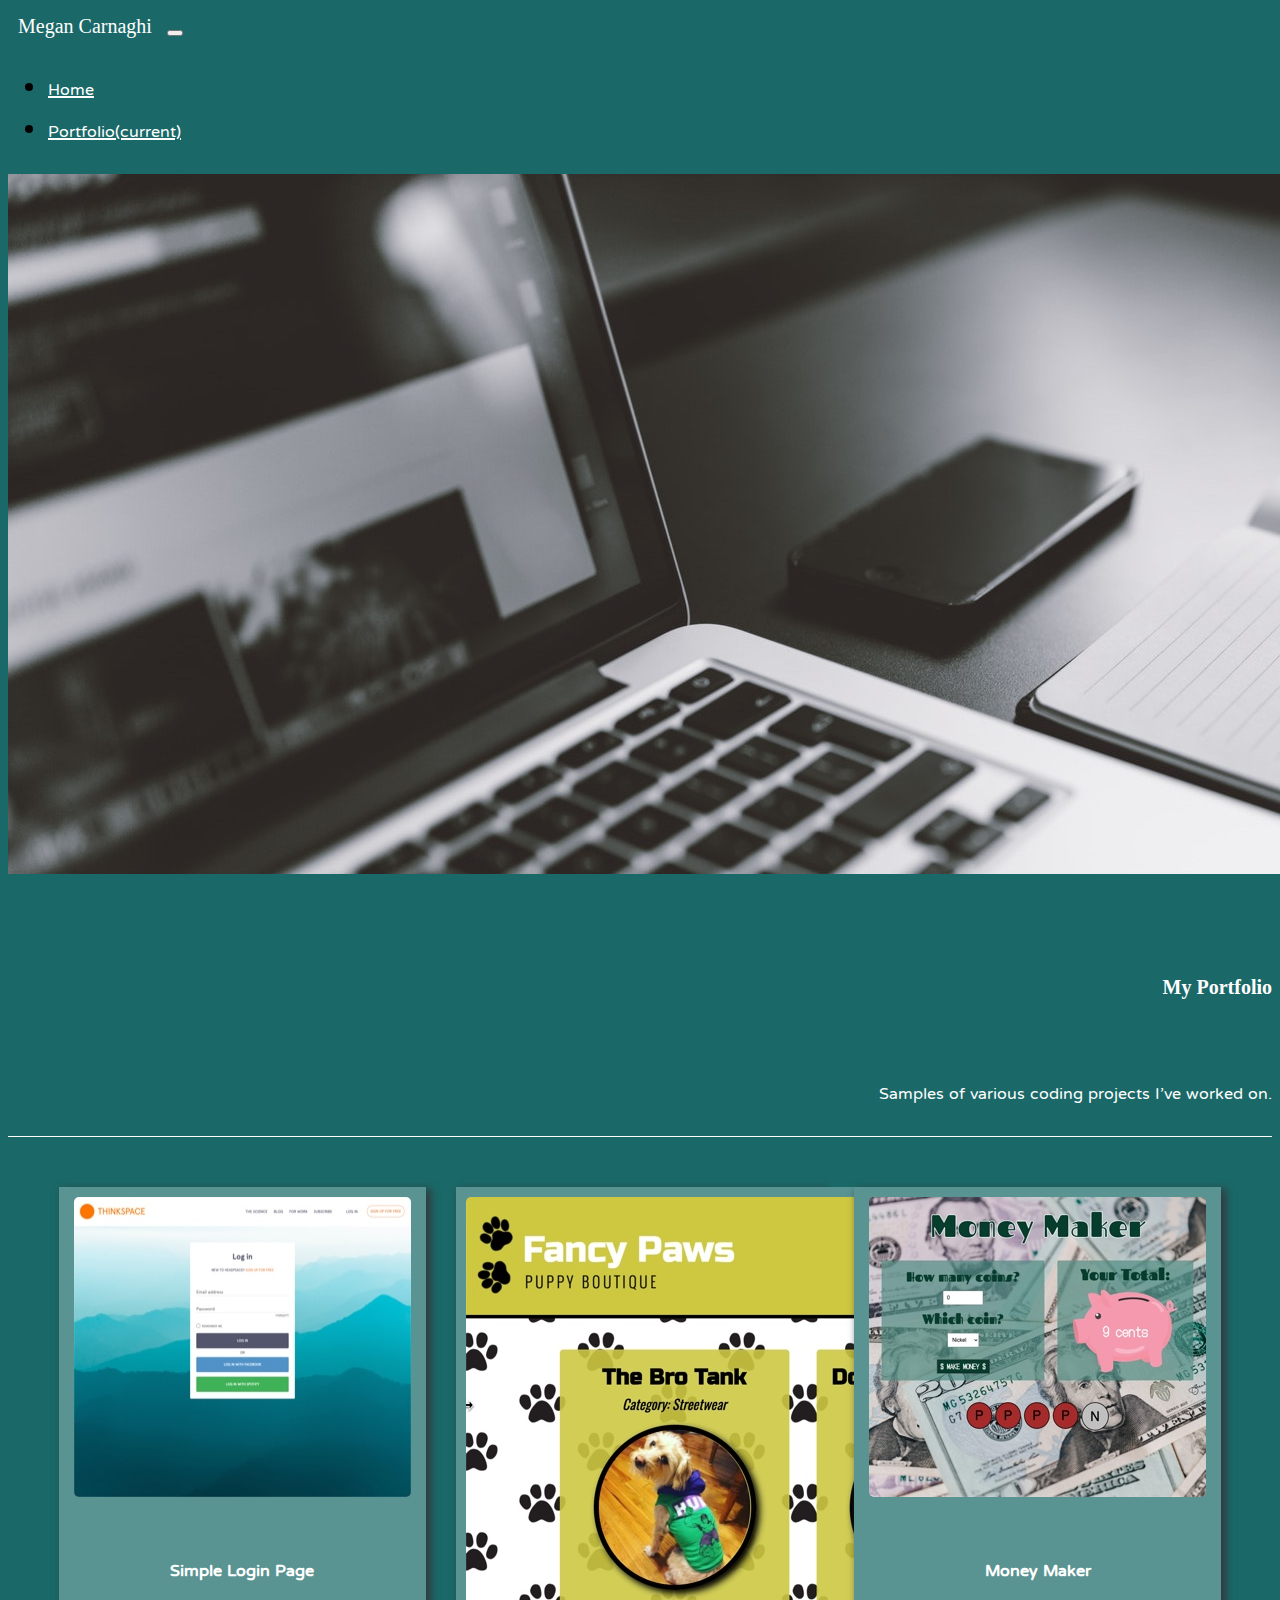
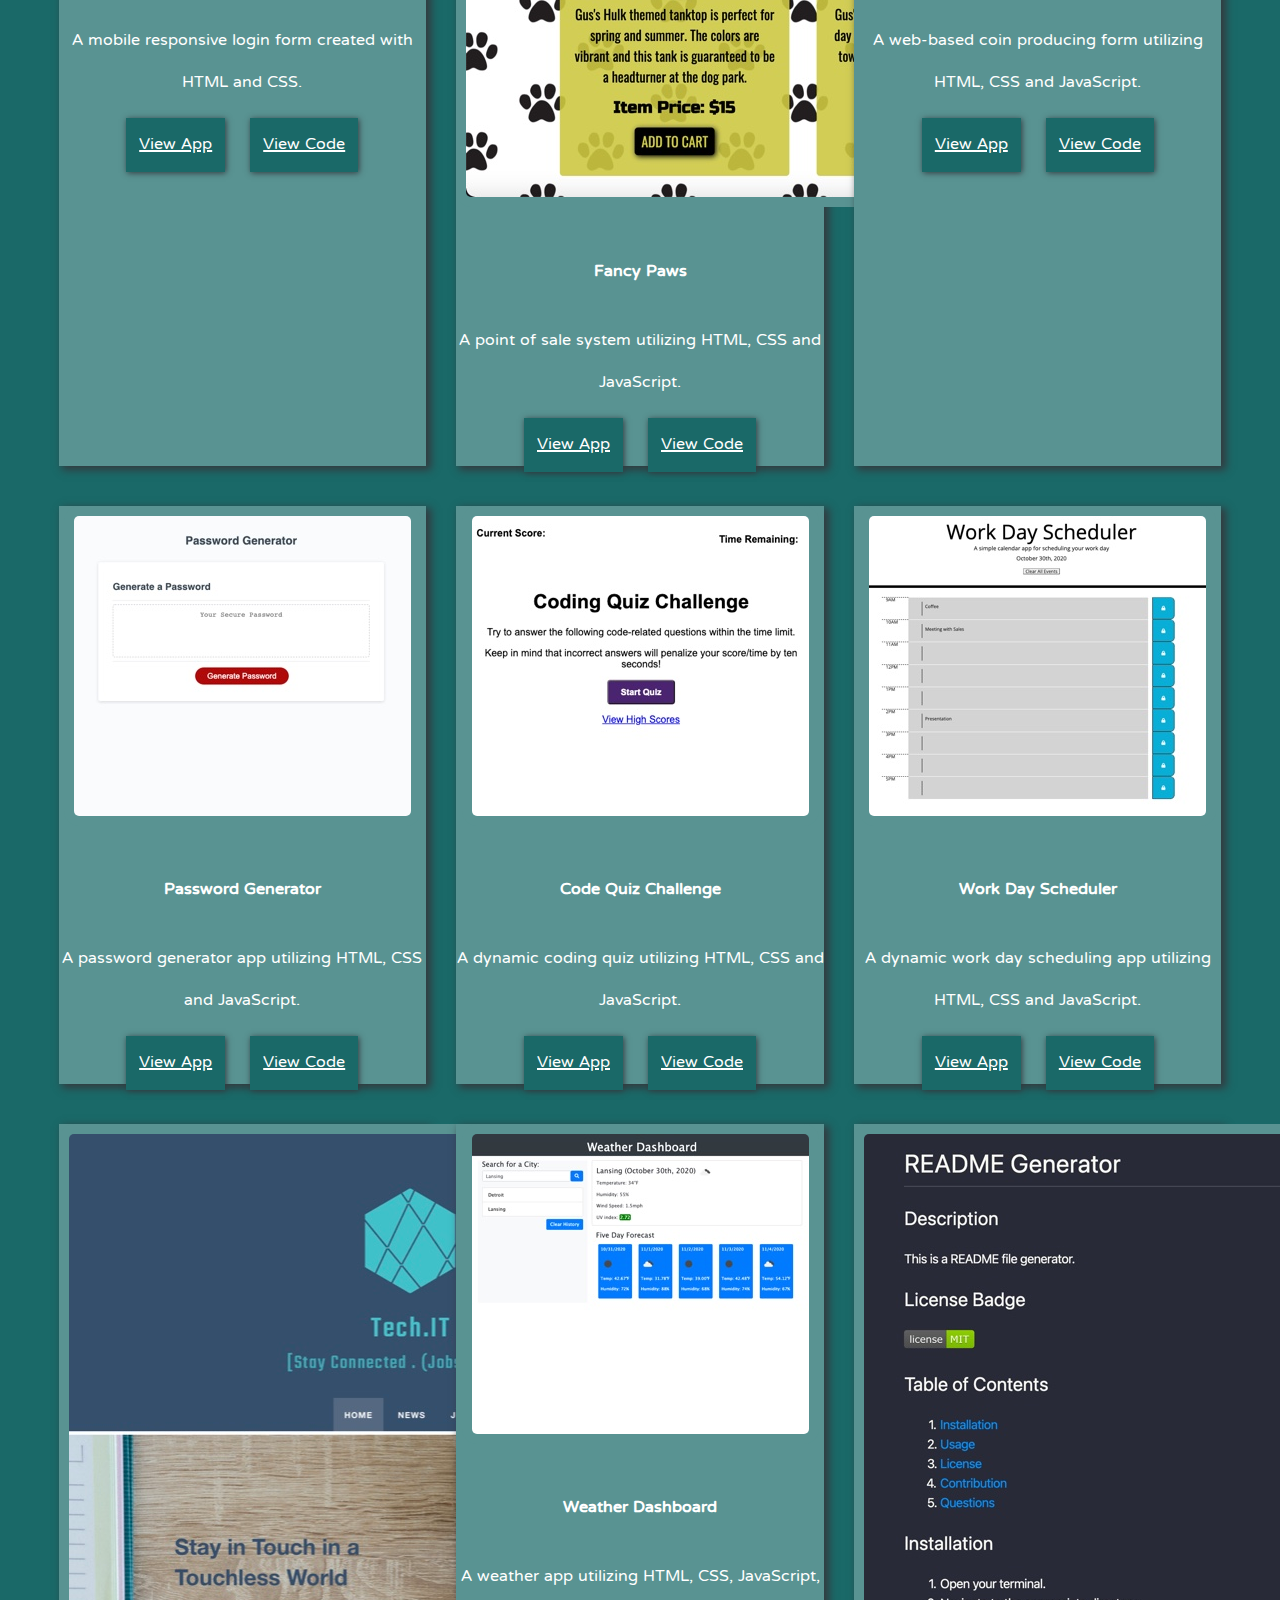
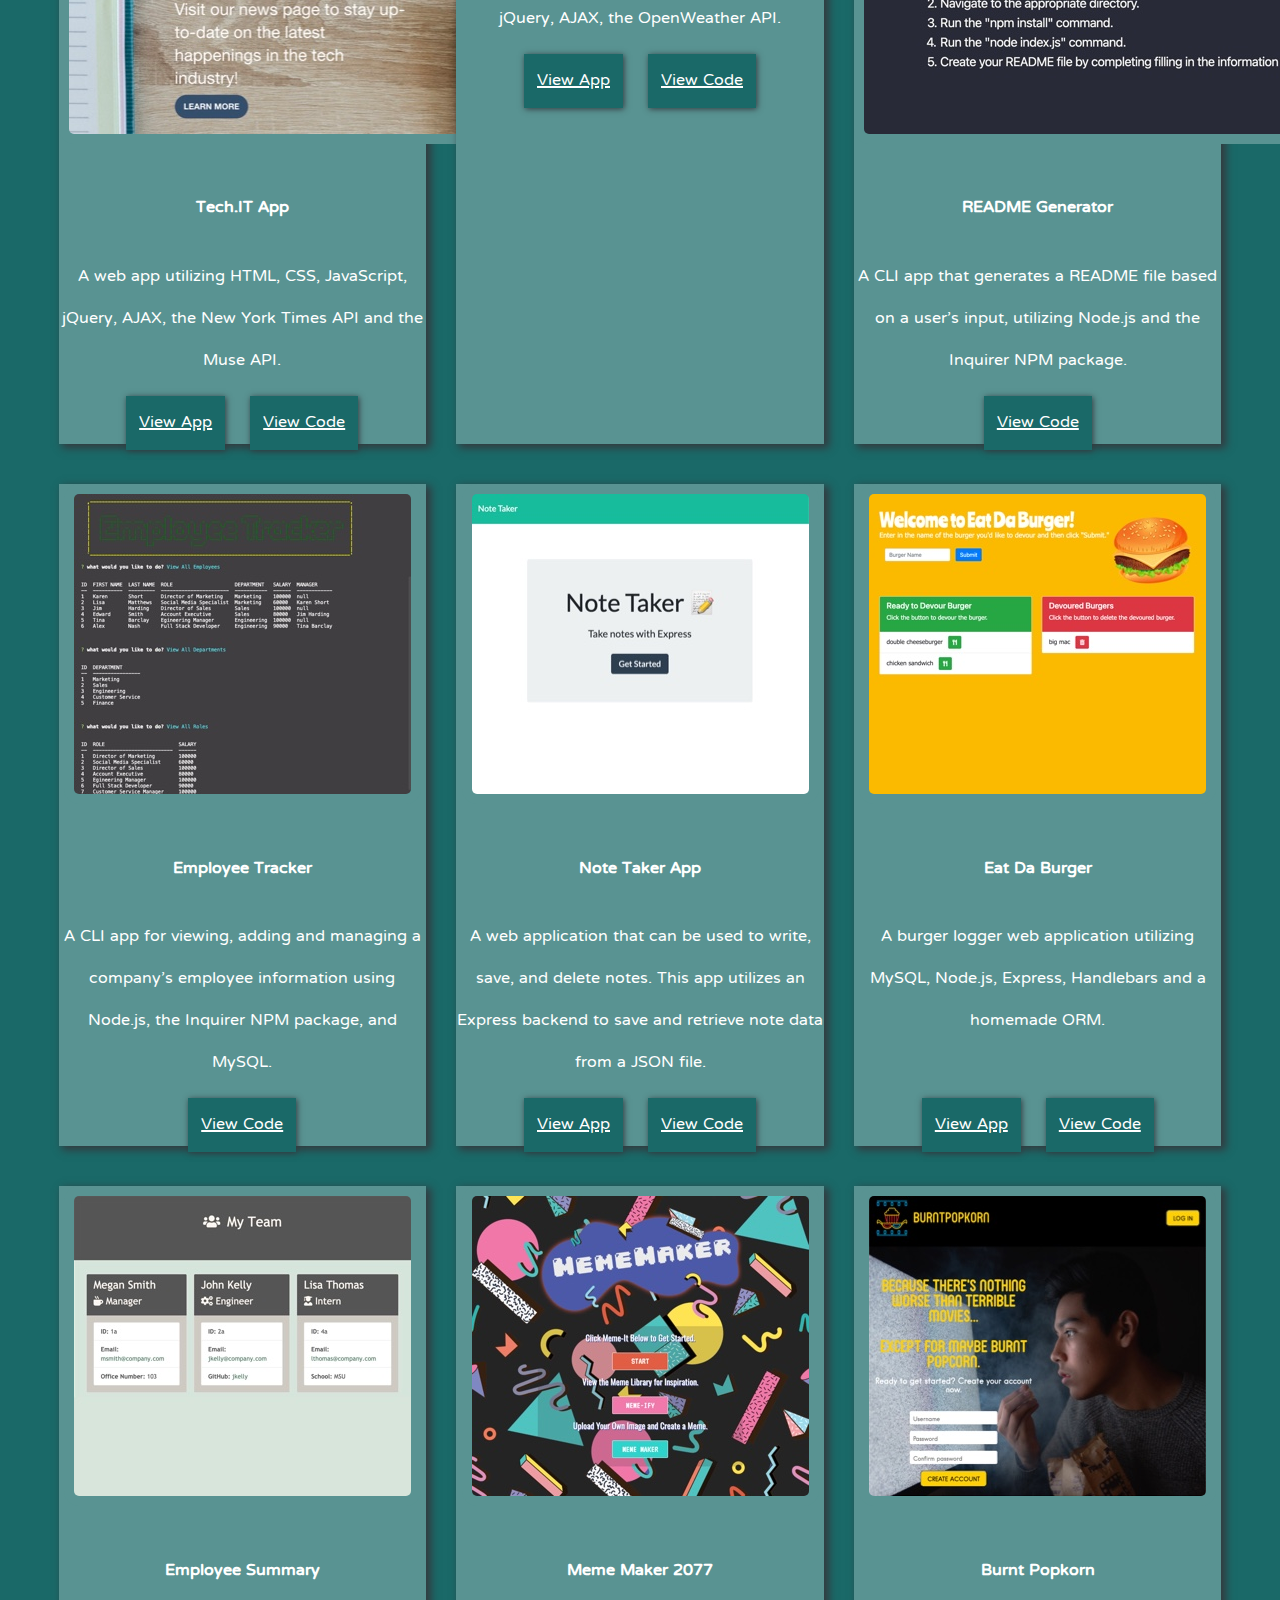
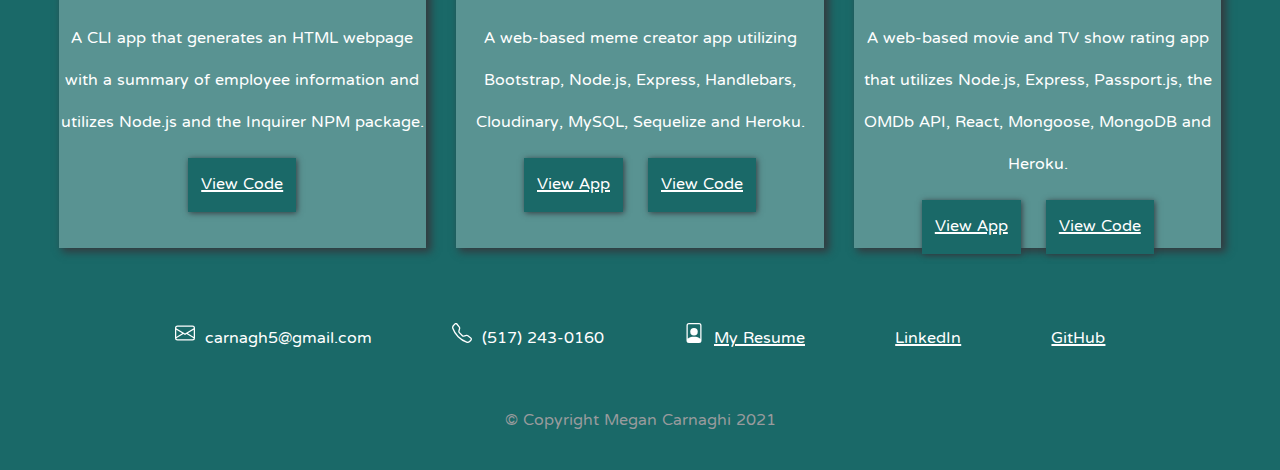
==== commit 595086a4: "updated resume link" ====
--- a/portfolio.html
+++ b/portfolio.html
@@ -478,7 +478,7 @@
           <span class="footer__infoSpan"><svg width="1em" height="1em" viewBox="0 0 16 16" class="bi bi-file-person icon" fill="currentColor" xmlns="http://www.w3.org/2000/svg">
             <path fill-rule="evenodd" d="M12 1H4a1 1 0 0 0-1 1v10.755S4 11 8 11s5 1.755 5 1.755V2a1 1 0 0 0-1-1zM4 0a2 2 0 0 0-2 2v12a2 2 0 0 0 2 2h8a2 2 0 0 0 2-2V2a2 2 0 0 0-2-2H4z"/>
             <path fill-rule="evenodd" d="M8 10a3 3 0 1 0 0-6 3 3 0 0 0 0 6z"/>
-          </svg>&nbsp;&nbsp;<a href="https://drive.google.com/file/d/1zkbS6pWZuSl24Y9Vjm0kF05rINxXc9vQ/view?usp=sharing" target="_blank">My Resume</a></span>
+          </svg>&nbsp;&nbsp;<a href="https://drive.google.com/file/d/1YSghoCWMnI7ctSzUfbUDpexz7iE0u-jg/view?usp=sharing" target="_blank">My Resume</a></span>
           <!-- LinkedIn -->   
           <span class="footer__infoSpan"><i class="fab fa-linkedin-in white-text icon"></i>&nbsp;&nbsp;<a href="https://www.linkedin.com/in/megan-carnaghi-578a5a6a/" target="_blank">LinkedIn</a></span> 
           <!-- GitHub-->   
--- a/assets/css/portfolio.css
+++ b/assets/css/portfolio.css
@@ -87,22 +87,38 @@
   width: 100%;
   display: flex;
   flex-direction: column;
+  justify-content: center;
   align-items: center;
 }
 
 .footer__contactInfo {
-  padding: 20px 0;
-}
-
-.footer__infoSpan {
-  padding-right: 20px;
+  display: flex;
+  width: 80%;
+  justify-content: space-around;
+  margin: 20px;
 }
 
 .footer__copyrightP {
   color: #989b9d;
 }
 
-/* Stylng for Mobile */
+/* Stylng for Smaller Laptops, Tablets and Mobile */
+
+@media only screen and (max-width: 992px) {
+  .card {
+    width: 45%;
+  }
+
+  .footer__contactInfo {
+    display: flex;
+    width: 90%;
+    justify-content: space-between;
+  }
+  .btn {
+    margin: 10px;
+  }
+}
+
 @media only screen and (max-width: 600px) {
   .hero {
     display: none;
@@ -112,13 +128,31 @@
     flex-direction: column;
     align-items: center;
   }
+
+  .footer__contactInfo {
+    display: flex;
+    flex-wrap: wrap;
+    justify-content: space-evenly;
+    line-height: 40px;
+  }
+
   .card {
     width: 90%;
-    margin: 20px;
+  }
+}
+
+@media only screen and (max-width: 414px) {
+  .footer__contactInfo {
+    display: flex;
+    flex-direction: column;
+    align-items: center;
   }
 
-  .footer__contactInfo {
-    padding: 20px 40px;
-    line-height: 40px;
+  .main {
+    padding: 15px;
+  }
+  .card {
+    width: 90%;
+    margin: 15px 0;
   }
 }
